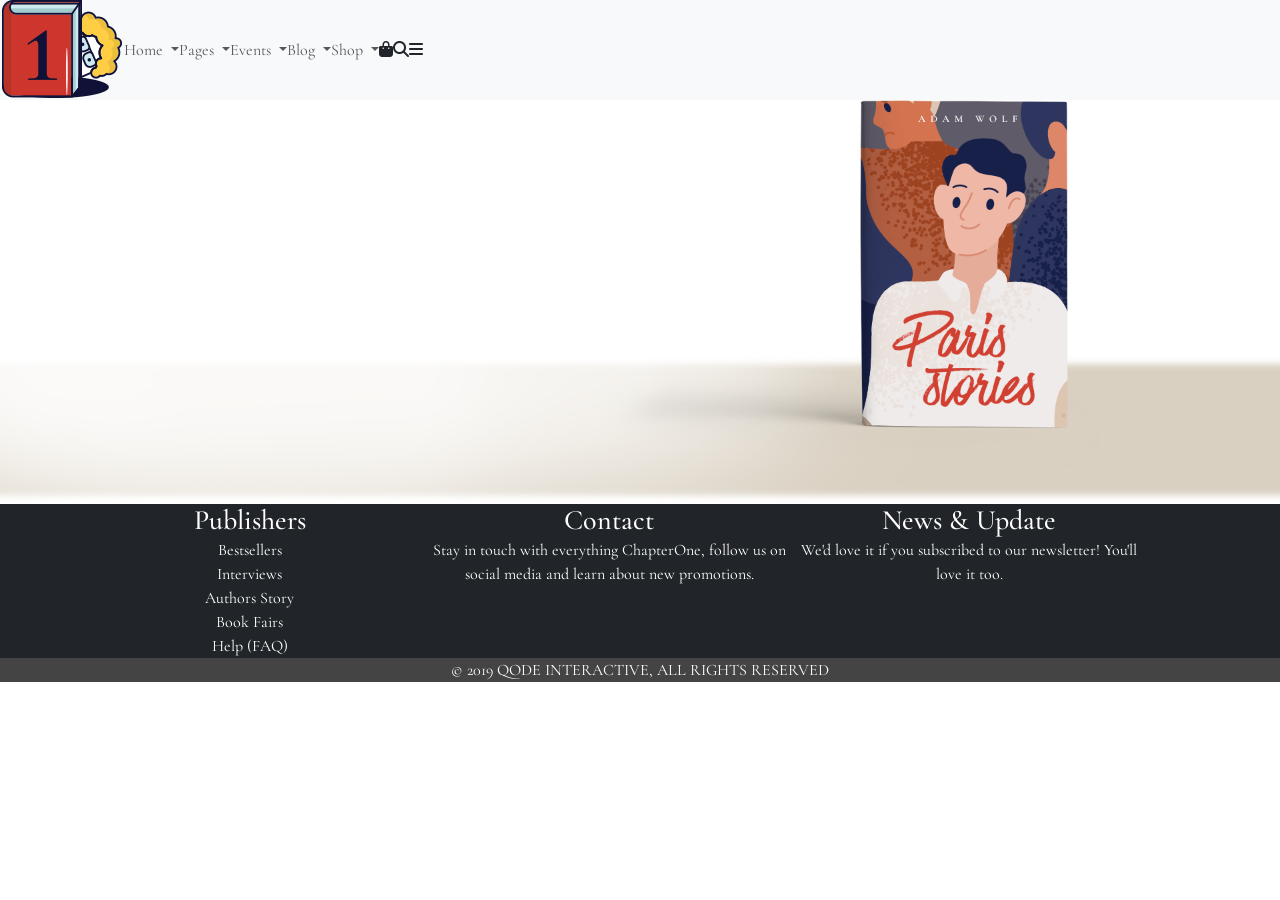
==== index.html @ 0c066d5f "first merge with edit files" ====
<!DOCTYPE html>
<html lang="en">
<head>
    <meta charset="UTF-8">
    <meta http-equiv="X-UA-Compatible" content="IE=edge">
    <meta name="viewport" content="width=device-width, initial-scale=1.0">
    
    <!-- link bootstrap 5 -->
    <link href="https://cdn.jsdelivr.net/npm/bootstrap@5.0.2/dist/css/bootstrap.min.css" rel="stylesheet" integrity="sha384-EVSTQN3/azprG1Anm3QDgpJLIm9Nao0Yz1ztcQTwFspd3yD65VohhpuuCOmLASjC" crossorigin="anonymous">

    <!-- google font links Cormorant Garamond -->
    <link rel="preconnect" href="https://fonts.googleapis.com">
    <link rel="preconnect" href="https://fonts.gstatic.com" crossorigin>
    <link href="https://fonts.googleapis.com/css2?family=Cormorant+Garamond:wght@300;400;500;600;700&display=swap" rel="stylesheet">

    <!-- google font links Josefin Sans -->
    <link rel="preconnect" href="https://fonts.googleapis.com">
    <link rel="preconnect" href="https://fonts.gstatic.com" crossorigin>
    <link href="https://fonts.googleapis.com/css2?family=Josefin+Sans:wght@100;200;300;400;500;600;700&display=swap" rel="stylesheet">


    <!-- custom style for nav-->
    <link rel="stylesheet" href="event/assets/css/style.css">
    <!-- font awesome v6 -->
    <link rel="stylesheet" href="event/assets/css/all.min.css">
    <!-- custom style -->
    <link rel="stylesheet" href="event/assets/css/custom.css">
    <!-- custom style for event dates -->
    <link rel="stylesheet" href="event/assets/css/dates.css">

     <title>Library</title>
</head>
<body>
    <!--Navbar-->

    <nav class="navbar navbar-expand-lg navbar-light bg-light">
        <a class="navbar-brand" href="#"><img src="event/assets/images/logo.png" width="50" alt="">
        </a>
        <button class="navbar-toggler" type="button" data-toggle="collapse" data-target="#navbarNavDropdown" aria-controls="navbarNavDropdown" aria-expanded="false" aria-label="Toggle navigation">
          <span class="navbar-toggler-icon"></span>
        </button>
        <div class="collapse navbar-collapse" id="navbarNavDropdown">
          <ul class="navbar-nav">
  
            <li class="nav-item dropdown">
              <a class="nav-link dropdown-toggle" href="#" id="navbarDropdown" role="button" data-toggle="dropdown" aria-haspopup="true" aria-expanded="false">
                Home
              </a>
              <div class="dropdown-menu" aria-labelledby="navbarDropdown">
                <a class="dropdown-item" href="#">MAIN HOME</a>
                <a class="dropdown-item" href="#">BESTSELLING AUTHOR</a>
             
                <a class="dropdown-item" href="#">GRID HOME</a>
              </div>
            </li>
  
            <li class="nav-item dropdown">
              <a class="nav-link dropdown-toggle" href="#" id="navbarDropdown" role="button" data-toggle="dropdown" aria-haspopup="true" aria-expanded="false">
                Pages
              </a>
              <div class="dropdown-menu" aria-labelledby="navbarDropdown">
                <a class="dropdown-item" href="#">ABOUT ME</a>
                <a class="dropdown-item" href="#">ABOUT US</a>
               
                <a class="dropdown-item" href="#">CONTACT US</a>
              </div>
            </li>
  
            <li class="nav-item dropdown">
              <a class="nav-link dropdown-toggle" href="#" id="navbarDropdown" role="button" data-toggle="dropdown" aria-haspopup="true" aria-expanded="false">
                Events
              </a>
              <div class="dropdown-menu" aria-labelledby="navbarDropdown">
                <a class="dropdown-item" href="event/event.html">EVENT DATES</a>
                <a class="dropdown-item" href="event/eventDate.html">EVENT SINGLE</a>
                
              </div>
            </li>
  
            <li class="nav-item dropdown">
              <a class="nav-link dropdown-toggle" href="#" id="navbarDropdown" role="button" data-toggle="dropdown" aria-haspopup="true" aria-expanded="false">
                Blog
              </a>
              <div class="dropdown-menu" aria-labelledby="navbarDropdown">
                <a class="dropdown-item" href="#">RIGHT SIDEBAR</a>
                <a class="dropdown-item" href="#">LEFT SIDEBAR</a>
            
                <a class="dropdown-item" href="#">NO SIDEBAR</a>
              </div>
            </li>
  
            <li class="nav-item dropdown">
              <a class="nav-link dropdown-toggle" href="#" id="navbarDropdown" role="button" data-toggle="dropdown" aria-haspopup="true" aria-expanded="false">
                Shop
              </a>
              <div class="dropdown-menu" aria-labelledby="navbarDropdown">
                <a class="dropdown-item" href="#">PRODUCT LIST/a>
                <a class="dropdown-item" href="#">PRODUCT SINGLES</a>
                <div class="dropdown-divider"></div>
                <a class="dropdown-item" href="#">LAYOUTS</a>
              </div>
            </li>
  
  
  
          </ul>
            <ul class="ml">
  
              <div class="row">
                <div class="col-sm">
                              
                  <i class="fa-solid fa-bag-shopping"></i>
                </div>
                <div class="col-sm">
                  <i class="fa-solid fa-magnifying-glass"></i>
                </div>
                <div class="col-sm">
                  <i class="fa-solid fa-bars"></i>
                </div>
              </div>
  
              
               
                
              
              
            </ul>
  
            <ul>
  
            </ul>
          
  
  
        </div>
      </nav>
      <!--Header-->

      <header>
        <div id="carouselExampleControls" class="carousel slide" data-ride="carousel">
          <div class="carousel-inner">
            <div class="carousel-item active">
              <img class="d-block w-100" src="event/assets/images/1.png" alt="First slide">
            </div>
            <div class="carousel-item">
              <img class="d-block w-100" src="event/assets/images/2.jpg" alt="Second slide">
            </div>
            <div class="carousel-item">
              <img class="d-block w-100" src="event/assets/images/3.jpg" alt="Third slide">
            </div>
          </div>
          <a class="carousel-control-prev" href="#carouselExampleControls" role="button" data-slide="prev">
            <span class="carousel-control-prev-icon" aria-hidden="true"></span>
            <span class="sr-only">Previous</span>
          </a>
          <a class="carousel-control-next" href="#carouselExampleControls" role="button" data-slide="next">
            <span class="carousel-control-next-icon" aria-hidden="true"></span>
            <span class="sr-only">Next</span>
          </a>
        </div>
      </header>








       <!--Footer-->

    <section id="contact-info" class="bg-dark">
        <div class="container">
            <div class="box">
                <h3>Publishers</h3>
                <p>Bestsellers<p>
                  <p>Interviews</p>
                  <p>Authors Story</p>
                  <p>Book Fairs</p>
                  <p>Help (FAQ)</p>
                 
              </div>
              <div class="box">
                  
                  <h3>Contact</h3>
                  <p>Stay in touch with everything ChapterOne, follow us on social media and learn about new promotions.</p>
    
              </div>
              <div class="box">
                  
                  <h3>News & Update</h3>
                  <p>We'd love it if you subscribed to our newsletter! You'll love it too.</p>
              </div>
        </div>
      </section>
    
      <footer id="main-footer" class="footer">
        <p>© 2019 QODE INTERACTIVE, ALL RIGHTS RESERVED</p>
      </footer>
    
</body>
</html>
---- event/assets/css/style.css ----
footer {
    text-align: center;
    padding: 3px;
    background-color: DarkSalmon;
    color: white;
  }


.ml{
  margin-left: 53rem;
}


.navbar-brand{
  margin-left: 30px;
}


.container {
  margin: auto;
  max-width: 1100px;
  overflow: auto;
  padding: 0 20px;
}

.bg-dark {
  background: #333;
  color: #fff;
}

.box {
  float: left;
  width: 33.3%;
  padding: 50px;
  text-align:center;
}

/* Footer */
.footer {
  text-align: center;
  background: #444;
  color: #fff;
  padding: 20px;
}
---- event/assets/css/custom.css ----
/* general settings */

*{
    font-family: 'Cormorant Garamond', serif;
    margin: 0 !important;
    padding: 0 !important;
}

.container{
    margin: 0 60px !important;
    padding: 0 10px !important;
}


img {
    width: 100%;
}

h6 {
    font-family: 'Josefin Sans', sans-serif;
    font-size: 12px;
    font-weight: 300;
    letter-spacing: 5px;
}

h1 {
    font-size: 45px;
    font-weight: 400;
    letter-spacing: 1px;
}

a {
    text-decoration: none;
}

::selection {
    color: #fff;
    background-color: #d14031;
}

::-moz-selection {
    color: #fff;
    background: #d14031;
  }

/* event landing section */

.event-land h6 {
    text-transform:uppercase;
}

.event-land {
    color: white;
    align-content: center;
    background-image: url(../images/event-title-area-img-1.jpg);
    background-position: center;
    background-position-y: -33px;
    width: 100vw;
    height: 50vh;
}

.event-land h1, .event-land h6 {
    text-align: center;
}

/* evet date section */

.event {
    margin: 95px 0 35px !important;
    padding-bottom: 30px !important;
    border-bottom: 1px #dedede solid;
}

.container .event div h2 {
    font-size: 35px;
    font-weight: 500;
    line-height: 57px;    
}
.container .event div {
    justify-content: space-between;
    text-align: center;
    margin-left: auto;
    line-height: 30px;
}

.container .event div h3{
    font-size: 25px;
    font-weight: 500;
}

.container .event .col-2 span{
    font-family: 'Josefin Sans', sans-serif;
    display: block;
    font-size: 12px;
    letter-spacing: 3px;
    border: 1px solid #000;
    width: 85%;
    height: 50px;
    line-height: 50px;
    margin-left: auto !important;
}

.container .event div p{
    font-size: 12px;
    letter-spacing: 3.5px;
    color: #999;
    font-family: 'Josefin Sans', sans-serif;
    font-weight: 300;
}

/* disapeard div for ancor in bottom button */
.disapear {
    display: none;
}

/* event explain section */
.container .explain .books-photo, .container .explain .map {
    padding: 5px !important;
}
.container .explain .ex-text {
    font-size: 22px;
    color: #555;
    line-height: 28px;
    font-weight: 300;
}

.container .explain .event-details {
    margin: 60px 0 25px !important;
}

.container .explain .details-table {
    padding: 25px 0 !important;
    border-top: 1px solid #dedede;
    border-bottom: 1px solid #dedede;
}

.container .explain .details-table .detail-item {
    margin: 10px 0 !important;
}

.details-table .detail-item .title {
    font-size: 21px;
    display: inline-block;
    margin-right: 30px !important;
}

.details-table .detail-item .item-content {
    font-family: 'Josefin Sans', sans-serif;
    font-size: 12px;
    letter-spacing: .35em;
    font-weight: 400;
    color: #999;
    text-transform: uppercase;
    text-decoration: none;
}
.container .explain .details-table .detail-item .hoverd {
    transition: 0.3 color;
}

.container .explain .more {
    justify-content: space-between !important;
    margin-top: 10px !important;
    padding: 20px 0 !important;
    border-bottom: 1px solid #dedede;
}

.container .explain .more .social {
    justify-content: center !important;
    text-align: center;
}

.container .explain .more .social .col-1 a {
    color: #000;
    transition: 0.2s color;
}

.container .explain .more .social .col-1 a:hover {
    color: #d14031;
}

.container .explain .more .next, .container .explain .more .previous {
    font-family: 'Josefin Sans', sans-serif;
    color: #999;
    font-size: 15px;
}

.container .explain .more .next {
    text-align: right;
    transition: 0.3s color;
}


.container .explain .more .next:hover, .container .explain .more .previous:hover,
.container .explain .details-table .detail-item .hoverd:hover{
    color: #d14031;
}

.container .explain .btn-row {
    margin: 40px 0 150px !important;
}

.container .explain .btn-row .ancor {
    font-family: 'Josefin Sans', sans-serif;
    font-size: 12px;
    max-width: 180px;
    letter-spacing: 3px;
    color: #000;
    border: 1px solid #000;
    padding: 15px 10px !important;
    text-align: center;
    transition: 0.2s background-color, 0.2s color;
}

.container .explain .btn-row .ancor:hover {
    background-color: #000;
    color: white;
}
---- event/assets/css/dates.css ----
/* general */

.myContainer {
    margin: auto 20% !important;
}

/* heading start */

.container .heading {
    margin: 120px auto 50px !important;
}
.container .heading h6, .container .heading h2, .container .heading p {
    text-align: center;
    margin: auto !important;
}

.container .heading h6 {
    color: #999;
    font-size: 14px;
    text-transform: uppercase;
    margin: 10px auto 5px !important;
}

.container .heading h2 {
    font-size: 45px;
    margin: 5px auto 10px !important;
}

.container .heading p{
    width: 50%;
    font-size: 22px;
    color: #999;
    font-weight: 300;
    margin-bottom: 40px;
}
/* heading end */


/* tickets start */

.myContainer .tichets {
    padding: 25px 0 20px !important;
    border-bottom: 1px solid #dedede;
}

.myContainer .tichets .col-4 p {
    margin: 18px auto !important;
    line-height: 23px;
    font-family: 'Josefin Sans', sans-serif;
    font-size: 12px;
    color: #999;
    font-weight: 300;
    letter-spacing: 4px;
    padding-right: 20px !important;
    border-right: 1px solid #dedede;
    height: 18px;
}

.myContainer .tichets .col-4 #padd {
    padding-right: 0 !important;
}

.myContainer .tichets .col-4 a {
    color: #000;
    font-size: 25px;
    line-height: 48px;
    font-weight: 300;
    margin-left: 40px !important;
}

.myContainer .tichets .col-3 {
    margin-left: auto !important;
}

.myContainer .tichets .col-3 .btn-row #disable {
    font-family: 'Josefin Sans', sans-serif;
    font-size: 12px;
    letter-spacing: 2px;
    color: #fff;
    background-color: #dedede;
    border: 1px solid #dedede;
    padding: 15px 5px !important;
    max-width: 200px;
    text-align: center;
    transition: 0.2s background-color, 0.2s color;
    pointer-events: none;
}

.myContainer .tichets .col-3 .btn-row #disable:hover {
    background-color: #dedede;
    color: #fff;
}

.myContainer .tichets .col-3 .btn-row .ancor {
    font-family: 'Josefin Sans', sans-serif;
    font-size: 12px;
    max-width: 200px;
    letter-spacing: 2px;
    color: #000;
    border: 1px solid #000;
    padding: 15px 10px !important;
    text-align: center;
    transition: 0.2s background-color, 0.2s color;
}

.myContainer .tichets .col-3 .btn-row .ancor:hover {
    background-color: #000;
    color: white;
}
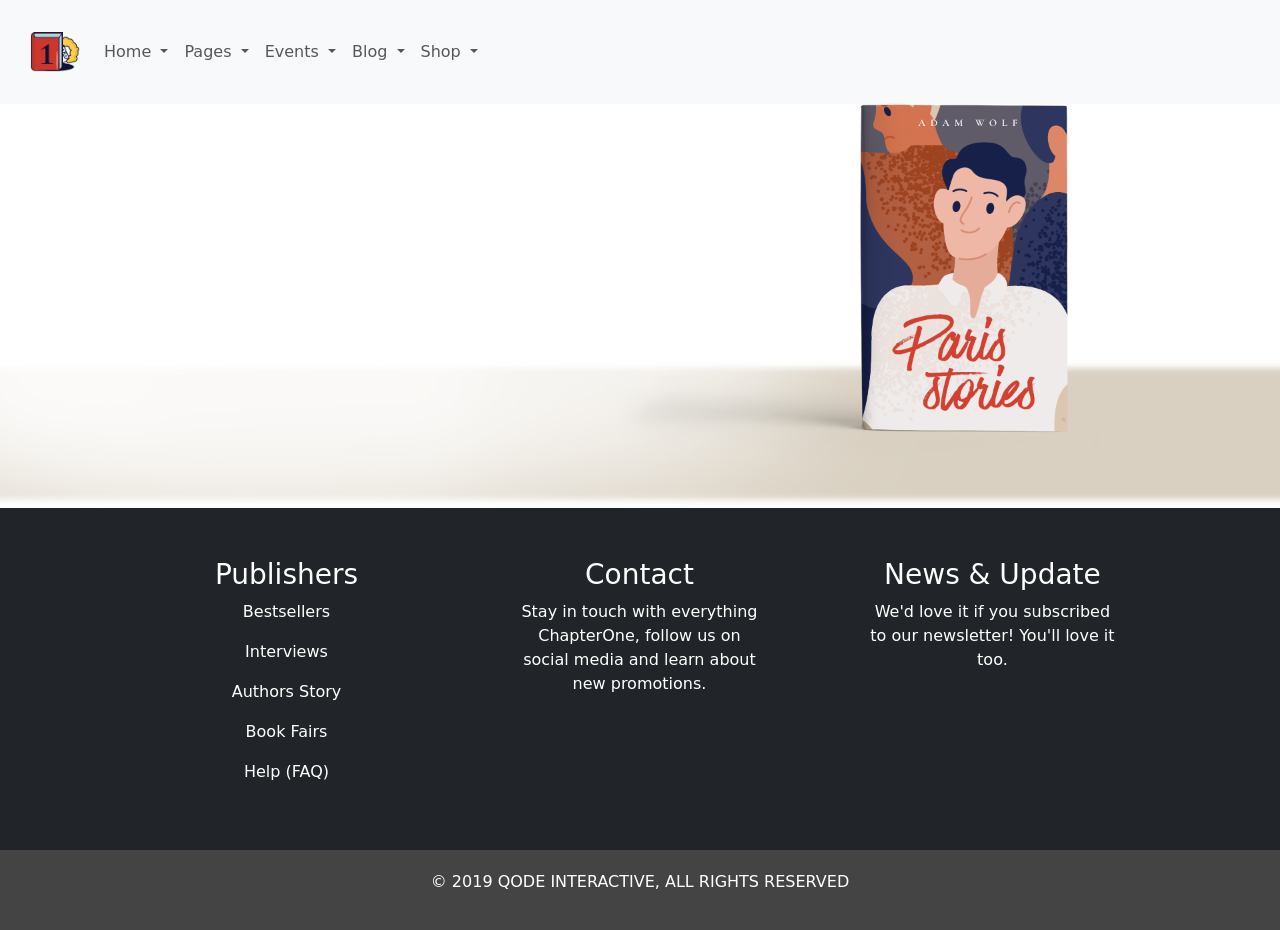
==== commit d831d9ea: "remove not necessary" ====
--- a/index.html
+++ b/index.html
@@ -23,10 +23,6 @@
     <link rel="stylesheet" href="event/assets/css/style.css">
     <!-- font awesome v6 -->
     <link rel="stylesheet" href="event/assets/css/all.min.css">
-    <!-- custom style -->
-    <link rel="stylesheet" href="event/assets/css/custom.css">
-    <!-- custom style for event dates -->
-    <link rel="stylesheet" href="event/assets/css/dates.css">
 
      <title>Library</title>
 </head>
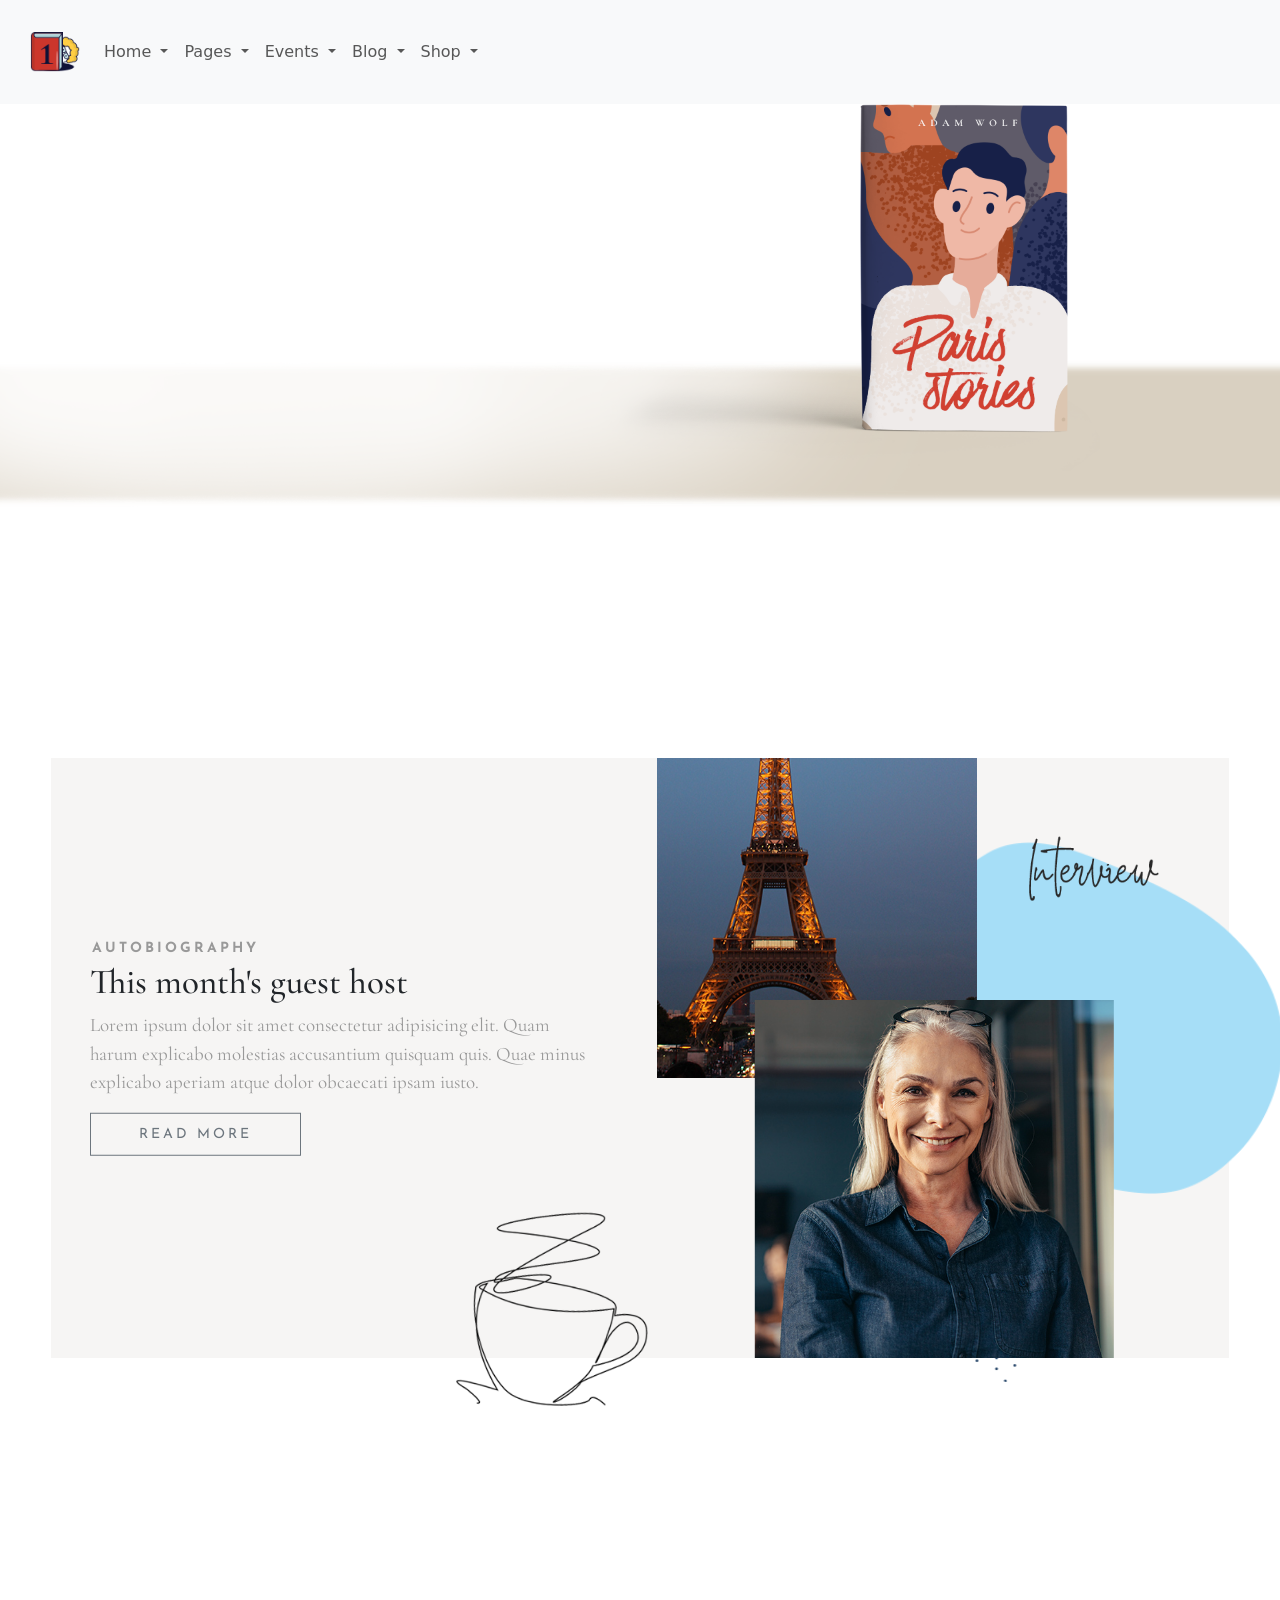
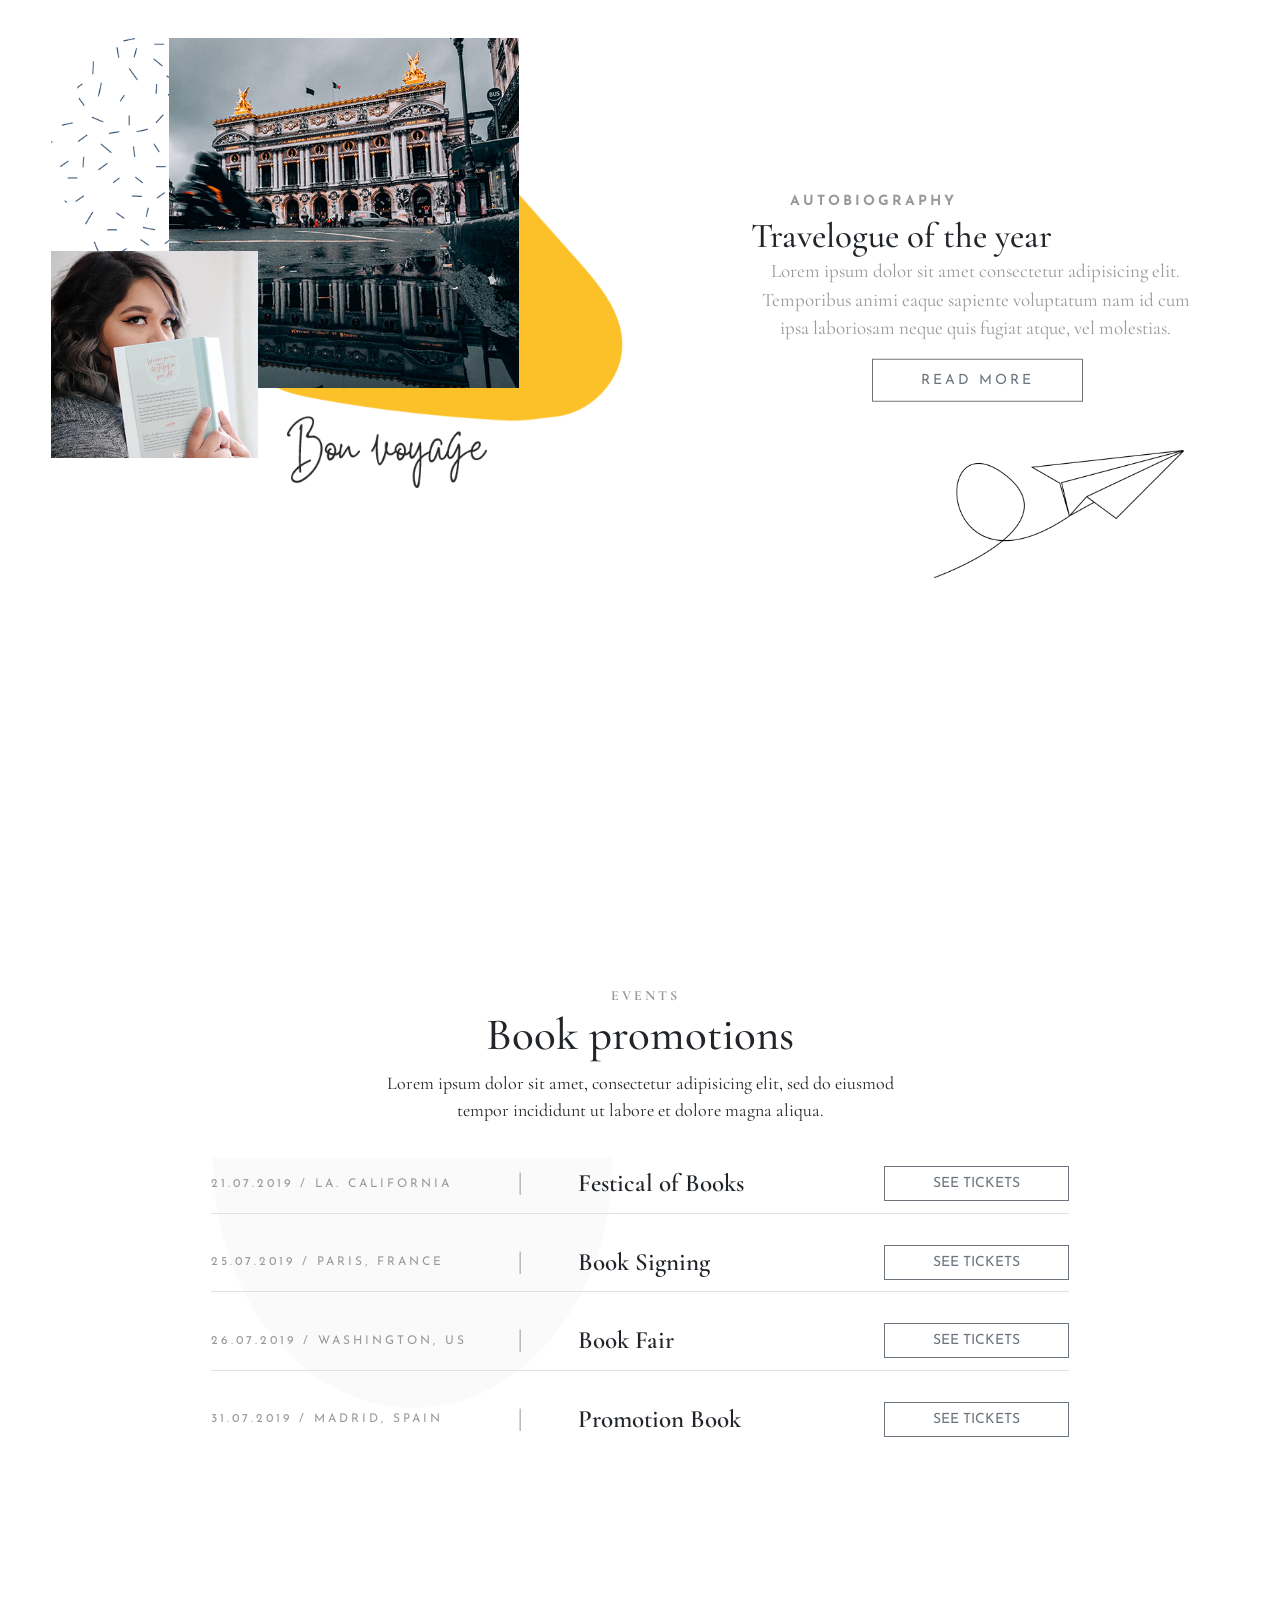
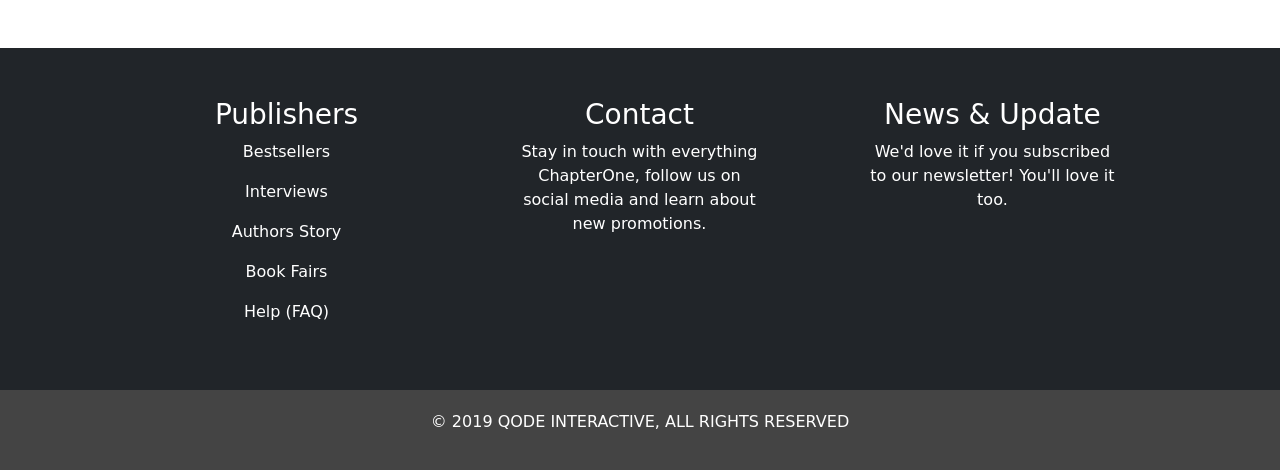
==== commit 05ad2b9e: "save1" ====
--- a/index.html
+++ b/index.html
@@ -24,11 +24,13 @@
     <!-- font awesome v6 -->
     <link rel="stylesheet" href="event/assets/css/all.min.css">
 
+    <!-- link style sheets -->
+        <link rel="stylesheet" href="style.css">
+
      <title>Library</title>
 </head>
 <body>
     <!--Navbar-->
-
     <nav class="navbar navbar-expand-lg navbar-light bg-light">
         <a class="navbar-brand" href="#"><img src="event/assets/images/logo.png" width="50" alt="">
         </a>
@@ -129,9 +131,10 @@
   
   
         </div>
-      </nav>
+    </nav>
+
+
       <!--Header-->
-
       <header>
         <div id="carouselExampleControls" class="carousel slide" data-ride="carousel">
           <div class="carousel-inner">
@@ -157,14 +160,73 @@
       </header>
 
 
-
-
-
-
+  <!-- AUTOBIOGRAGHY -->
+      <section class="autobiography">
+          <div class="first">
+              <div class="left">
+                  <h2>This month's guest host</h2>
+                  <p class="bio">Lorem ipsum dolor sit amet consectetur adipisicing elit. Quam harum explicabo molestias accusantium quisquam quis. Quae minus explicabo aperiam atque dolor obcaecati ipsam iusto.</p>
+                  <button type="button" class="btn btn-outline-secondary px-5">READ MORE</button>
+              </div>
+              <img class="paris" src="imgs/Paris.jpg" alt="">
+              <img class="woman" src="imgs/woman1.jpg" alt="">
+              <img class="blue" src="imgs/Blue.png" alt="">
+              <img class="dots" src="imgs/dots.png" alt="">
+              <img class="coffee" src="imgs/coffee.png" alt="">
+              <img class="text1" src="imgs/text1.png" alt="">
+          </div>
+
+          <div class="seconed">
+              <div class="right">
+                  <h2>Travelogue of the year</h2>
+                  <p class="bio">Lorem ipsum dolor sit amet consectetur adipisicing elit. Temporibus animi eaque sapiente voluptatum nam id cum ipsa laboriosam neque quis fugiat atque, vel molestias.</p>
+                  <button type="button" class="btn btn-outline-secondary px-5">READ MORE</button>
+              </div>
+              <img class="building" src="imgs/building.jpg" alt="">
+              <img class="woman2" src="imgs/woman2.jpg" alt="">
+              <img class="yellow" src="imgs/Yellow.png" alt="">
+              <img class="dashes" src="imgs/dashes.png" alt="">
+              <img class="kite" src="imgs/kite.png" alt="">
+              <img class="text2" src="imgs/text2.png" alt="">
+          </div>
+      </section>
+
+
+  <!-- Book Promotions -->
+    <section class="promotions">
+        <div class="circle"></div>
+        <h2>Book promotions</h2>
+        <p class="pro-bio px-1">Lorem ipsum dolor sit amet, consectetur adipisicing elit, sed do eiusmod tempor incididunt ut labore et dolore magna aliqua.</p>
+        <div class="pro-table">
+            <div class="pro-row">
+                <p class="date-place p-0 m-0">21.07.2019 / LA. CALIFORNIA</p>
+                <p class="name p-0 m-0"><a href="#">Festical of Books</a></p>
+                <button type="button" class="btn btn-outline-secondary px-5">SEE TICKETS</button>
+            </div>
+
+            <div class="pro-row">
+                <p class="date-place p-0 m-0">25.07.2019 / PARIS, FRANCE</p>
+                <p class="name p-0 m-0"><a href="#">Book Signing</a></p>
+                <button type="button" class="btn btn-outline-secondary px-5">SEE TICKETS</button>
+            </div>
+
+            <div class="pro-row">
+                <p class="date-place p-0 m-0">26.07.2019 / WASHINGTON, US</p>
+                <p class="name p-0 m-0"><a href="#">Book Fair</a></p>
+                <button type="button" class="btn btn-outline-secondary px-5">SEE TICKETS</button>
+            </div>
+
+            <div class="pro-row">
+                <p class="date-place p-0 m-0">31.07.2019 / MADRID, SPAIN</p>
+                <p class="name p-0 m-0"><a href="#">Promotion Book</a></p>
+                <button type="button" class="btn btn-outline-secondary px-5">SEE TICKETS</button>
+            </div>
+        </div>
+
+    </section>
 
 
        <!--Footer-->
-
     <section id="contact-info" class="bg-dark">
         <div class="container">
             <div class="box">
@@ -189,10 +251,13 @@
               </div>
         </div>
       </section>
-    
       <footer id="main-footer" class="footer">
         <p>© 2019 QODE INTERACTIVE, ALL RIGHTS RESERVED</p>
       </footer>
+
+
+
+    <script src="https://cdn.jsdelivr.net/npm/bootstrap@5.2.3/dist/js/bootstrap.bundle.min.js" integrity="sha384-kenU1KFdBIe4zVF0s0G1M5b4hcpxyD9F7jL+jjXkk+Q2h455rYXK/7HAuoJl+0I4" crossorigin="anonymous"></script>
     
 </body>
 </html>
--- a/style.css
+++ b/style.css
@@ -0,0 +1,669 @@
+@import url('https://fonts.googleapis.com/css2?family=Josefin+Sans:wght@200;300;400;500;600;700&display=swap');
+@import url('https://fonts.googleapis.com/css2?family=Cormorant+Garamond:wght@300;400;500;600;700&family=Poppins:wght@100;200;300;400;500;600;700;800;900&family=Roboto:wght@100;300;400;500;700;900&display=swap');
+*{
+    box-sizing: border-box;
+    padding: 0;
+    margin: 0;
+}
+
+/************** Book Promotions ********************************************************************************************/
+
+.promotions{
+    max-width: 950px;
+    display: flex;
+    flex-direction: column;
+    align-items: center;
+    justify-content: center;
+    font-family: 'Cormorant Garamond', serif;
+    margin: auto;
+    position: relative;
+    margin-top: 400px ;    /* the margin */
+    margin-bottom: 200px;
+}
+.promotions a{
+    text-decoration: none;
+    color: inherit;
+    transition: color 0.3s;
+}
+.promotions a:hover{
+    color: #d14031;
+}
+.promotions h2{
+
+    font-size: 45px;
+    font-weight: 500;
+    position: relative;
+}
+
+.promotions h2::before{
+    content: "EVENTS";
+    position: absolute;
+    top: -20px;
+    left: 125px;
+    font-size: 14px;
+    font-weight: 700;
+    letter-spacing: 3px;
+    color: #999;
+
+}
+
+.promotions .pro-bio{
+    max-width: 550px;
+    text-align: center;
+    font-size: 18px;
+}
+.promotions .pro-table{
+    display: flex;
+    flex-direction: column;
+    margin-top: 25px;
+    width: 858px;
+    gap: 30px;
+}
+.promotions .pro-table .pro-row{
+    display: flex;
+    flex-direction: row;
+    justify-content: space-between;
+    align-items: center;
+    border-bottom: 1px solid #e1e1e1;
+    padding-bottom: 10px;
+    width: 100%;
+}
+.promotions .pro-table .pro-row:nth-child(4){
+    border: 0;
+}
+.promotions .pro-table .pro-row .date-place{
+    font-size: 12px;
+    font-weight: 400;
+    letter-spacing: 3px;
+    flex: 1.2;
+    color: #999;
+    font-family: 'Josefin Sans', sans-serif;
+
+
+}
+
+.promotions .pro-table .pro-row .name{
+    font-size: 25px;
+    font-weight: 600;
+    position: relative;
+    text-align: left;
+    flex: 1;
+}
+
+.promotions .pro-table .pro-row .name::before{
+    content: "|";
+    position: absolute;
+    left: -60px;
+    font-weight: 500;
+    color: #999;
+}
+
+.promotions .pro-table .pro-row .btn{
+    font-family: 'Josefin Sans', sans-serif;
+    font-size: 14px;
+    border-radius: 0;
+}
+
+.circle{
+    background-color: rgba(239, 239, 241, 0.308);
+    width: 400px;
+    height: 500px;
+    border-radius: 50%;
+    position: absolute;
+    top: -100px;
+    left: 5%;
+    z-index: -999;
+    clip-path: inset(250px 0 0px 0);
+}
+
+@media screen and (max-width:991px){
+    .promotions .pro-table{
+        width: 80vw;
+    }
+    .promotions .pro-table .pro-row .name::before{
+        display: none;
+    }
+}
+@media screen and (max-width:576px){
+    .promotions .pro-table .pro-row .name::before{
+        display: none;
+    }
+
+    .promotions .pro-table .pro-row{
+        flex-direction: column;
+        padding-bottom: 25px;
+    }
+
+
+    .promotions .pro-table .pro-row .name{
+        margin-bottom: 20px !important;
+    }
+    .circle{
+    background-color: rgba(239, 239, 241, 0.308);
+    width: 400px;
+    height: 400px;
+    border-radius: 50%;
+    position: absolute;
+    top: -75px;
+    left: 5%;
+    z-index: -999;
+    clip-path: inset(200px 0 0px 0);
+}
+}
+
+
+/*********************** autobiograghy *********************************************************************************************/
+/* first autobiography */
+
+.autobiography{
+    width: 92vw;
+    margin: auto;
+    font-family: 'Cormorant Garamond', serif;
+    margin-top: 250px;  /* margin here */
+}
+
+.autobiography .first{
+    background-color: #e2e1db52;
+    width: 100%;
+    height: 600px;
+    position: relative;
+}
+
+.autobiography .left{
+    position: absolute;
+    margin: 300px 0px 0px 10vw;
+    transform: translateY(-50%);
+}
+.autobiography h2{
+    font-size: 35px;
+    font-weight: 500;
+    position: relative;
+}
+
+
+.autobiography h2::before{
+    content: "AUTOBIOGRAPHY";
+    position: absolute;
+    top: -20px;
+    left: 2px;
+    font-size: 14px;
+    font-weight: 700;
+    letter-spacing: 3px;
+    color: #999;
+    font-family: 'Josefin Sans', sans-serif;
+}
+
+.autobiography .bio{
+    max-width: 500px;
+    color: #999;
+    font-size: 19px;
+}
+
+.autobiography .btn{
+    padding: 10px 0;
+    font-size: 14px;
+    border-radius: 0;
+    letter-spacing: 3px;
+    font-family: 'Josefin Sans', sans-serif;
+}
+
+.autobiography .paris{
+    position: absolute;
+    width: 416px;
+    z-index: 4;
+    top: -9%;
+    left: 65%;
+    transform: translate(-50%, 0);
+
+}
+
+.autobiography .woman{
+    position: absolute;
+    width: 523px;
+    z-index: 5;
+    bottom: -20%;
+    left: 75%;
+    transform: translate(-50%, 0);
+}
+
+.autobiography .blue{
+    position: absolute;
+    width: 364px;
+    z-index: 0;
+    top: 14%;
+    left: 72%;
+    transform: translate(-50%, 0);
+    transform: rotateZ(0deg);
+}
+
+.autobiography .text1{
+    position: absolute;
+    width: 182px;
+    z-index: 0;
+    top: 13%;
+    left: 83%;
+    transform: translate(-50%, 0);
+    transform: rotateZ(0deg);
+}
+
+.autobiography .dots{
+    position: absolute;
+    width: 337px;
+    z-index: -1;
+    top: -9%;
+    left: 52.5%;
+    transform: translate(-50%, 0);
+}
+
+.autobiography .coffee{
+    position: absolute;
+    width: 243px;
+    bottom: 0;
+    left: 42.5%;
+    transform: translate(-50%, 25%);
+}
+
+@media screen and (max-width:1500px) and (min-width:992px){
+    .autobiography .left{
+        margin: 300px 0px 0px 3vw;
+    }
+
+    .autobiography .paris{
+        width: 25vw;
+        top: 0;
+    }
+    .autobiography .woman{
+        width: 28vw;
+        bottom: 0;
+    }
+    .autobiography .blue{
+        width: 30vw;
+    }
+    .autobiography .text1{
+        width: 130px;
+    }
+    
+    .autobiography .dots{
+        width: 337px;
+        left: 70%;
+        top: 20%;
+    }
+
+    .autobiography .coffee{
+        width: 15vw;
+    }
+}
+@media screen and (max-width:991px){
+    .autobiography .paris{
+        max-width: 250px;
+        top: 31%;
+        left: 85%;
+    }
+    .autobiography .woman{
+        max-width: 250px;
+        bottom: 0;
+    }
+    .autobiography .blue{
+        width: 30vw;
+    }
+    .autobiography .text1{
+        width: 130px;
+    }
+
+    .autobiography .dots{
+        width: 250px;
+        left: 65%;
+        top: 50%;
+    }
+
+    .autobiography .coffee{
+        width: 15vw;
+    }
+
+}
+
+
+@media screen and (max-width:870px){
+    .autobiography .paris{
+        max-width: 200px;
+        top: -10%;
+        left: 40%;
+    }
+    .autobiography .woman{
+        max-width: 200px;
+        bottom: -10%;
+    }
+    .autobiography .blue{
+        width: 200px;
+        top: -10%;
+        left: 35%;
+    }
+    .autobiography .text1{
+        width: 80px;
+        top: 0;
+        left: 65%;
+    }
+
+    .autobiography .dots{
+        width: 200px;
+        left: 50%;
+        top: 70%;
+        transform: rotate(-90deg);
+    }
+
+    .autobiography .coffee{
+        width: 15vw;
+        left: 20%;
+    }
+
+}
+
+@media screen and (max-width:576px){
+    .autobiography .paris{
+        max-width: 150px;
+        top: -10%;
+        left: 40%;
+    }
+    .autobiography .woman{
+        max-width: 150px;
+        bottom: -10%;
+    }
+    .autobiography .blue{
+        width: 150px;
+        top: -10%;
+        left: 35%;
+    }
+    .autobiography .text1{
+        width: 80px;
+        top: 0;
+        left: 65%;
+    }
+
+    .autobiography .dots{
+        width: 200px;
+        left: 50%;
+        top: 70%;
+        transform: rotate(-90deg);
+    }
+
+    .autobiography .coffee{
+        width: 15vw;
+        left: 20%;
+    }
+
+
+}
+
+
+
+
+/* second autobiography */
+.autobiography .seconed{
+    width: 100%;
+    height: 600px;
+    position: relative;
+    margin-top: 250px;
+}
+
+.autobiography .seconed .right{
+    position: absolute;
+    top: 50%;
+    right: 2%;
+    transform: translateY(-50%);
+    text-align: center;
+}
+.autobiography .seconed h2{
+    position: relative;
+    max-width: 400px;
+    margin: 0 12vw 0 0;
+}
+.autobiography .seconed h2::before{
+    position: absolute;
+    top: -50%;
+    left: 13%;
+}
+.autobiography .seconed .right .bio{
+    max-width: 450px;
+}
+
+.autobiography .seconed .building{
+    position: absolute;
+    max-width: 523px;
+    top: 0;
+    left: 25%;
+    z-index: 3;
+}
+.autobiography .seconed .woman2{
+    position: absolute;
+    max-width: 307px;
+    bottom: -3%;
+    left: 14%;
+    z-index: 5;
+}
+.autobiography .seconed .yellow{
+    position: absolute;
+    max-width: 470px;
+    top: 36%;
+    left: 37%;
+    z-index: -1;
+}
+.autobiography .seconed .dashes{
+    position: absolute;
+    max-width: 348px;
+    top: 5%;
+    left: 13%;
+}
+.autobiography .seconed .kite{
+    position: absolute;
+    max-width: 364px;
+    bottom: 0;
+    left: 75%;
+}
+.autobiography .seconed .text2{
+    position: absolute;
+    max-width: 258px;
+    bottom: -5%;
+    left: 35%;
+}
+
+@media screen and (max-width: 1550px){
+    .autobiography .seconed .building{
+        max-width: 523px;
+        top: 0;
+        left: 13%;
+    }
+    .autobiography .seconed .woman2{
+        max-width: 307px;
+        bottom: -3%;
+        left: 0%;
+    }
+    .autobiography .seconed .yellow{
+        max-width: 470px;
+        top: 36%;
+        left: 25%;
+    }
+    .autobiography .seconed .dashes{
+        max-width: 348px;
+        top: 5%;
+        left: 0%;
+    }
+    .autobiography .seconed .kite{
+        max-width: 300px;
+        bottom: 0;
+        left: 75%;
+    }
+    .autobiography .seconed .text2{
+        max-width: 258px;
+        bottom: -5%;
+        left: 28%;
+    }
+
+}
+
+@media screen and (max-width: 1315px){
+    .autobiography .seconed .building{
+        max-width: 350px;
+        top: 5%;
+        left: 10%;
+    }
+    .autobiography .seconed .woman2{
+        max-width: 207px;
+        bottom: 25%;
+        left: 0%;
+    }
+    .autobiography .seconed .yellow{
+        max-width: 360px;
+        top: 24%;
+        left: 18%;
+    }
+    .autobiography .seconed .dashes{
+        max-width: 250px;
+        top: 5%;
+        left: 0%;
+    }
+    .autobiography .seconed .kite{
+        max-width: 250px;
+        bottom: 5%;
+        left: 75%;
+    }
+    .autobiography .seconed .text2{
+        max-width: 200px;
+        bottom: 20%;
+        left: 20%;
+    }
+
+}
+
+@media screen and (max-width: 1050px){
+    .autobiography .seconed .right{
+        position: absolute;
+        top: 50%;
+        right: 20%;
+        transform: translate(50%,-50%);
+    }
+    .autobiography .seconed .right .bio{
+       max-width: 400px;
+    }
+    .autobiography .seconed .building{
+        max-width: 350px;
+        top: 5%;
+        left: 10%;
+    }
+    .autobiography .seconed .woman2{
+        max-width: 207px;
+        bottom: 25%;
+        left: 0%;
+    }
+    .autobiography .seconed .yellow{
+        max-width: 360px;
+        top: 24%;
+        left: 16%;
+    }
+    .autobiography .seconed .dashes{
+        max-width: 250px;
+        top: 5%;
+        left: 0%;
+    }
+    .autobiography .seconed .kite{
+        max-width: 200px;
+        bottom: 10%;
+        left: 70%;
+    }
+    .autobiography .seconed .text2{
+        max-width: 200px;
+        bottom: 10%;
+        left: 20%;
+    }
+
+}
+
+@media screen and (max-width: 870px) and (min-width:680px){
+    .autobiography .seconed .right{
+        position: absolute;
+        top: 50%;
+        right: 25%;
+        transform: translate(50%,-50%);
+    }
+    .autobiography .seconed .right .bio{
+       max-width: 400px;
+    }
+    .autobiography .seconed .building{
+        display: none;
+    }
+    .autobiography .seconed .woman2{
+        max-width: 250px;
+        bottom: 25%;
+        left: 0%;
+    }
+    .autobiography .seconed .yellow{
+        max-width: 300px;
+        top: 30%;
+        left: 5%;
+    }
+    .autobiography .seconed .dashes{
+        max-width: 250px;
+        top: 5%;
+        left: 0%;
+    }
+    .autobiography .seconed .kite{
+        max-width: 150px;
+        bottom: 10%;
+        left: 70%;
+    }
+    .autobiography .seconed .text2{
+        max-width: 150px;
+        bottom: 14%;
+        left: 25%;
+    }
+}
+
+@media screen and (max-width: 680px){
+    .autobiography .seconed .right{
+        position: absolute;
+        top: 25%;
+        right: 50%;
+        transform: translate(50%,-50%);
+    }
+    .autobiography .seconed .right .bio{
+       max-width: 300px;
+    }
+    .autobiography .seconed .building{
+        display: none;
+    }
+    .autobiography .seconed .woman2{
+        max-width: 200px;
+        bottom: 5%;
+        left: 45%;
+    }
+    .autobiography .seconed .yellow{
+        max-width: 200px;
+        top: 70%;
+        left: 60%;
+        z-index: 1;
+    }
+    .autobiography .seconed .dashes{
+        max-width: 200px;
+        top: 55%;
+        left: 20%;
+    }
+    .autobiography .seconed .kite{
+        max-width: 80px;
+        bottom: 50%;
+        left: 80%;
+    }
+    .autobiography .seconed .text2{
+        max-width: 120px;
+        bottom: 10%;
+        left: 5%;
+        z-index: 2;
+    }
+}
+
+
+/* ************gallery (under development) **********************************************************************************************/
+.gallery{
+    background-color: #69251d;
+    width: 95vw;
+    height: 500px;
+    margin: 150px auto 0 auto;
+}
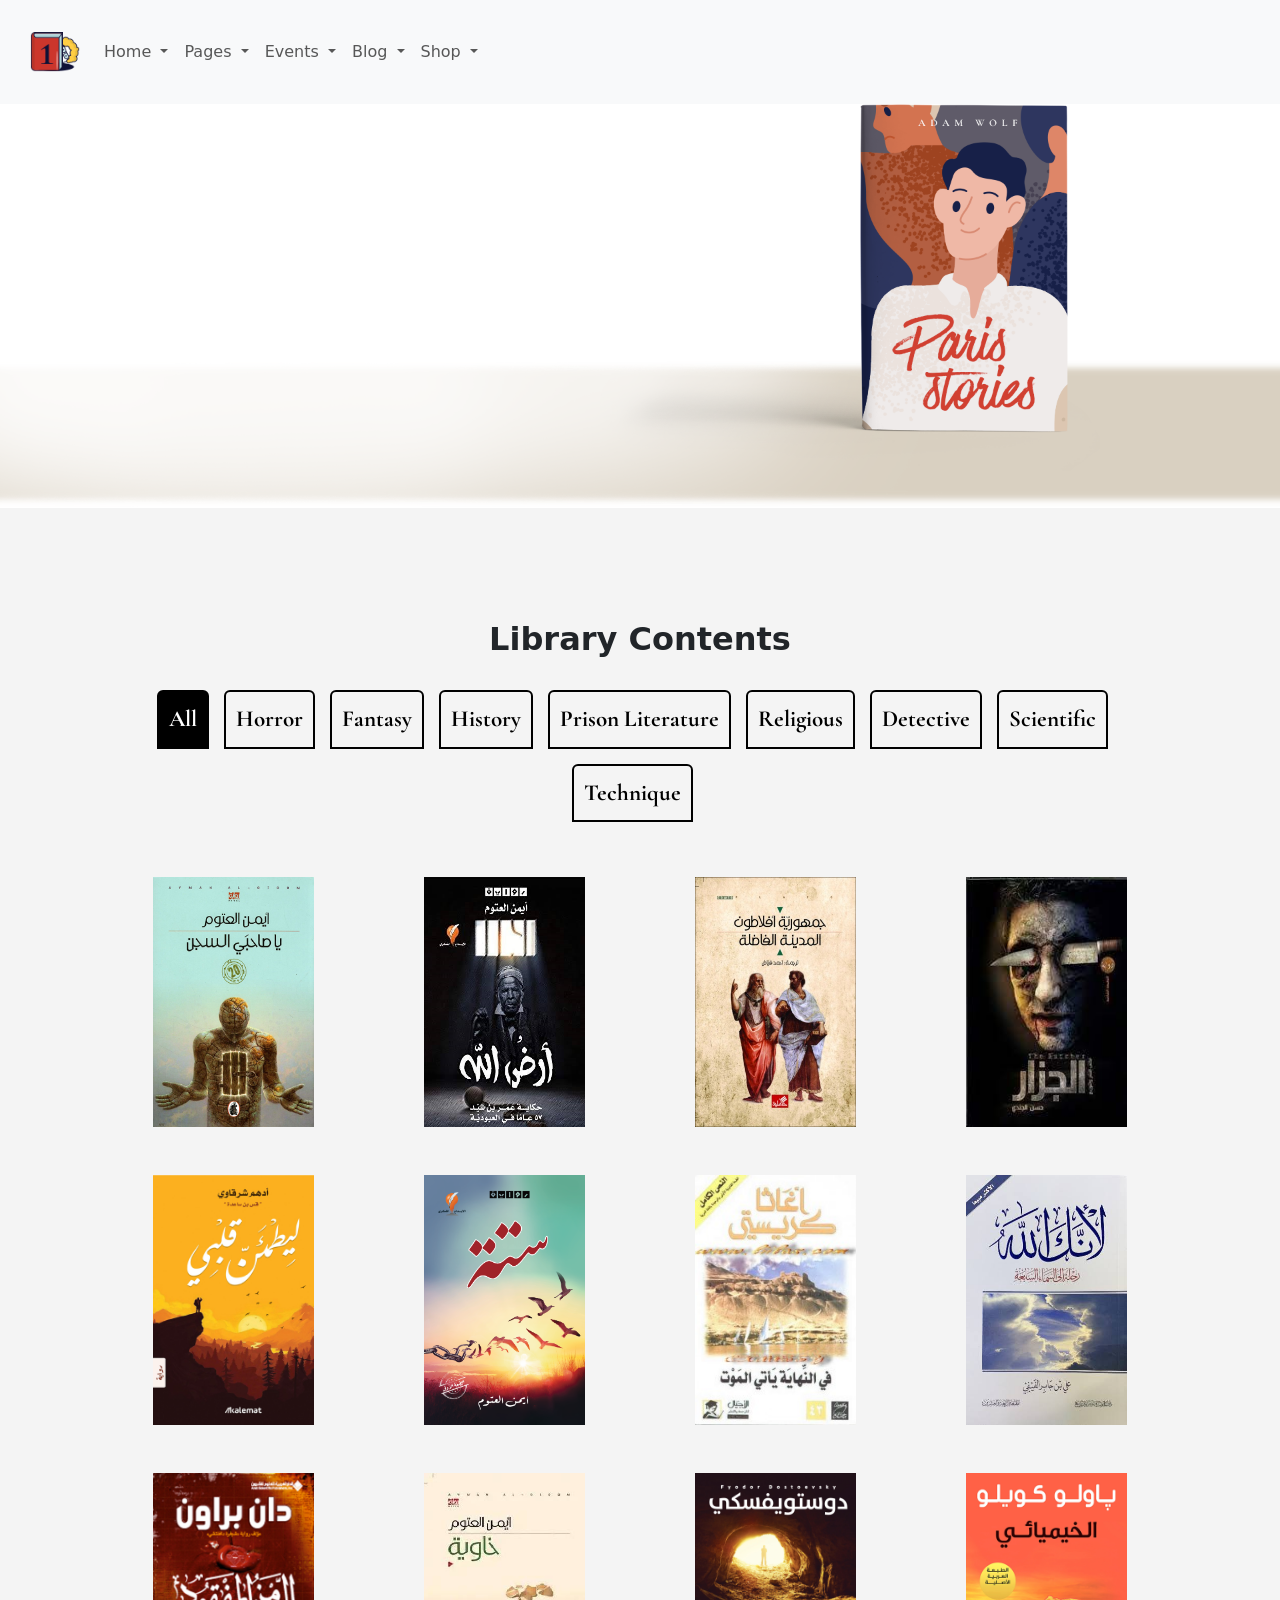
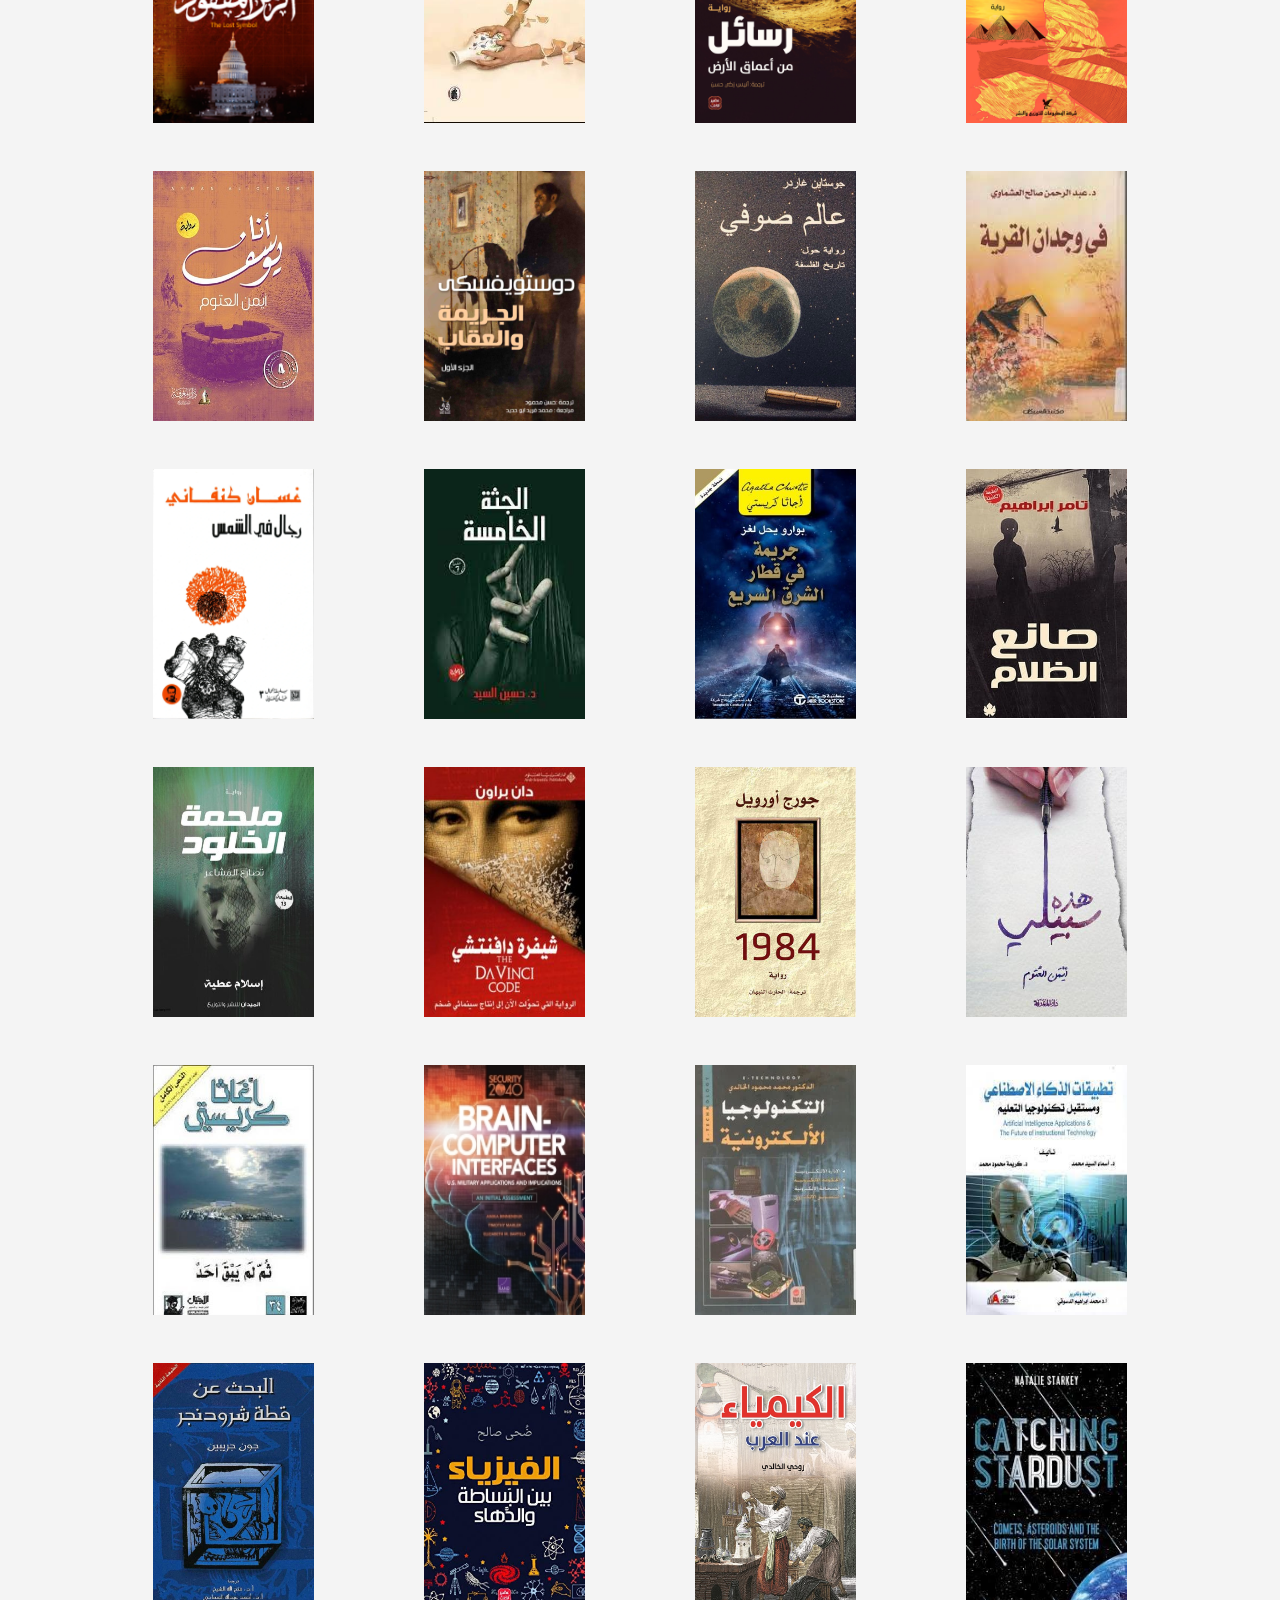
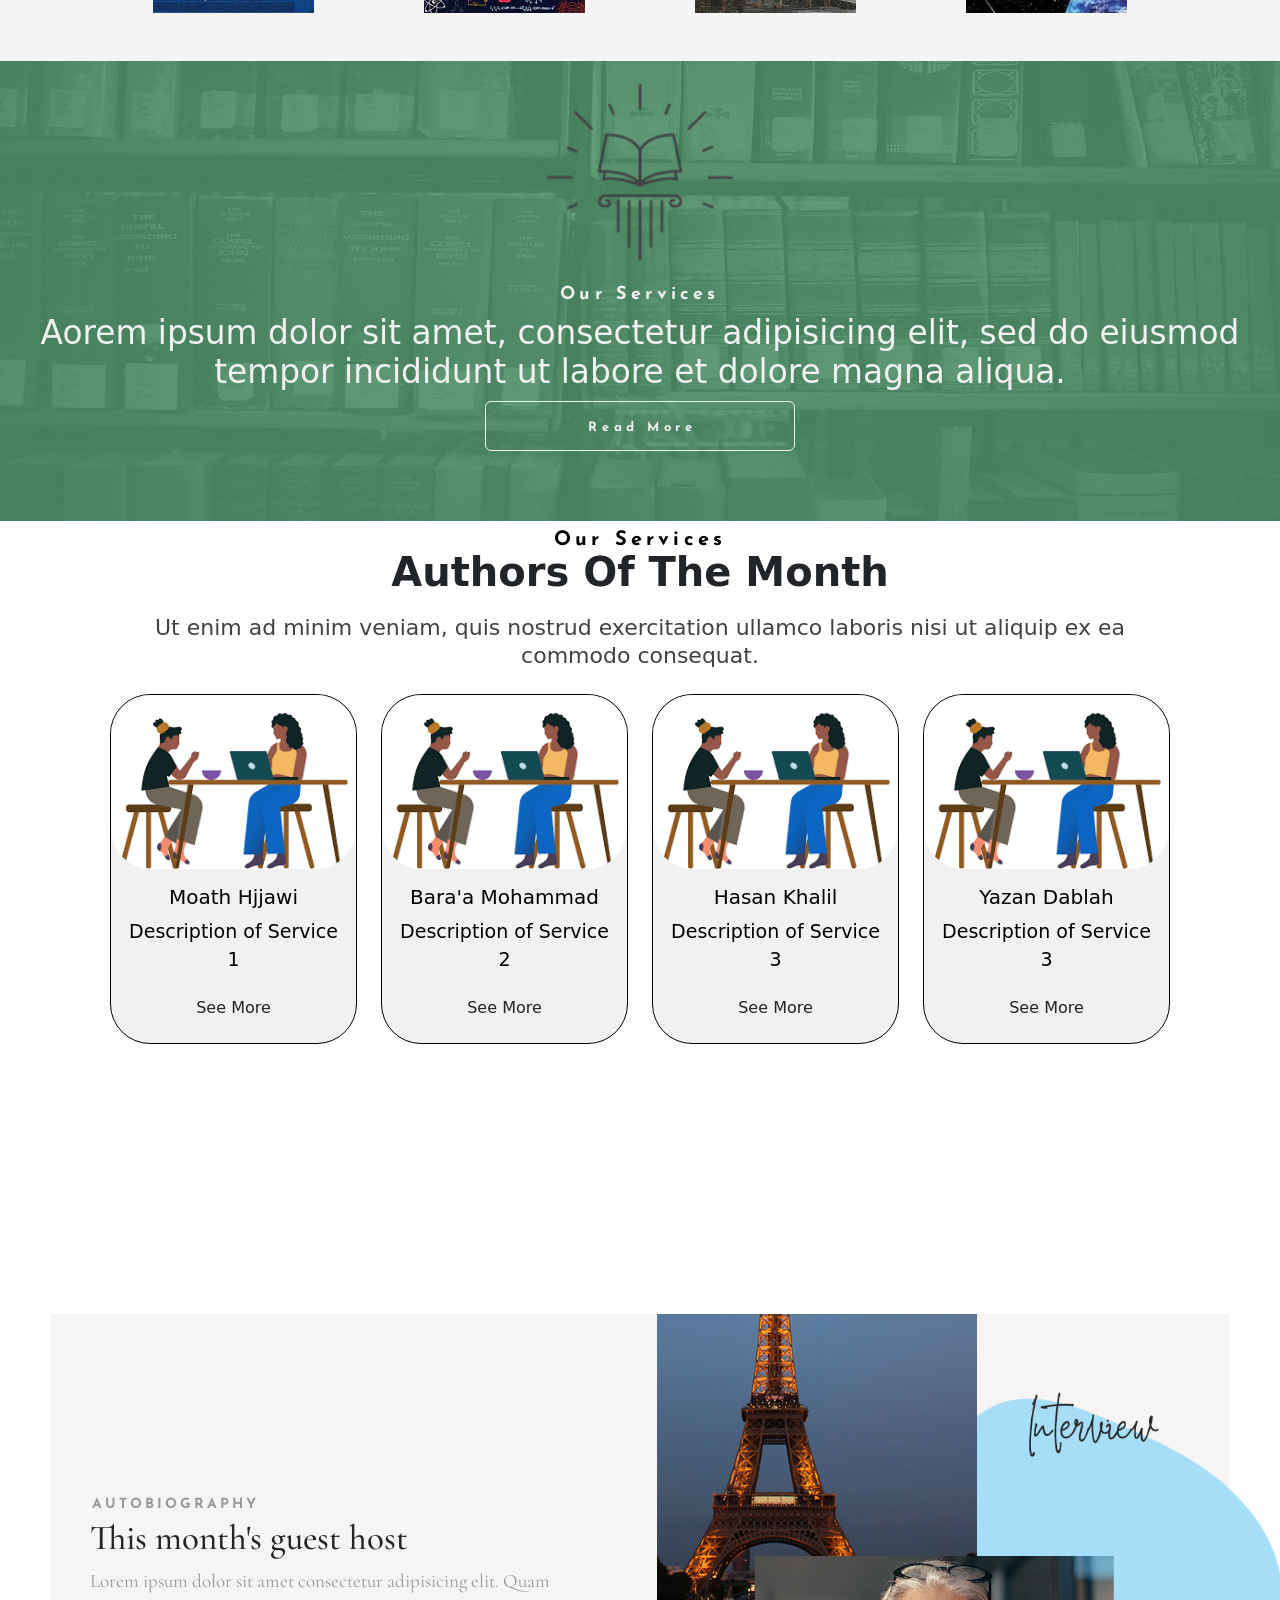
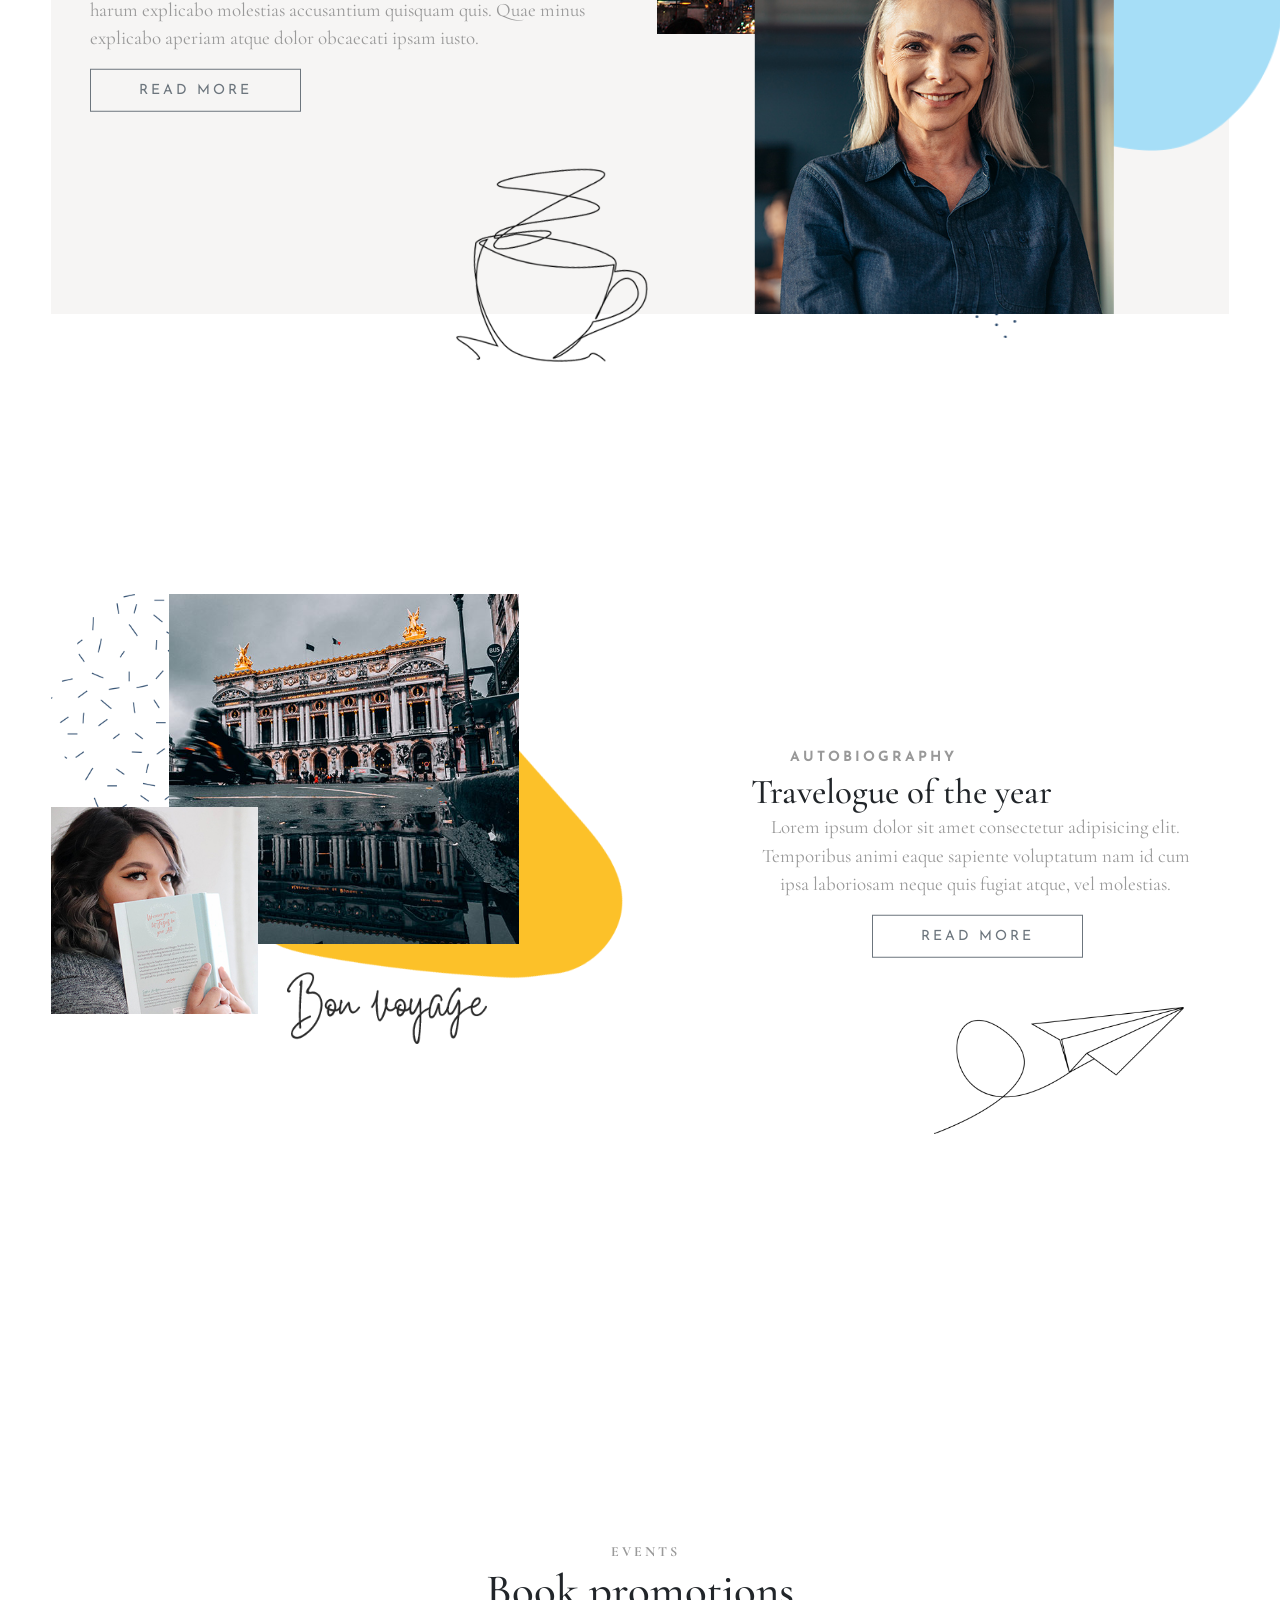
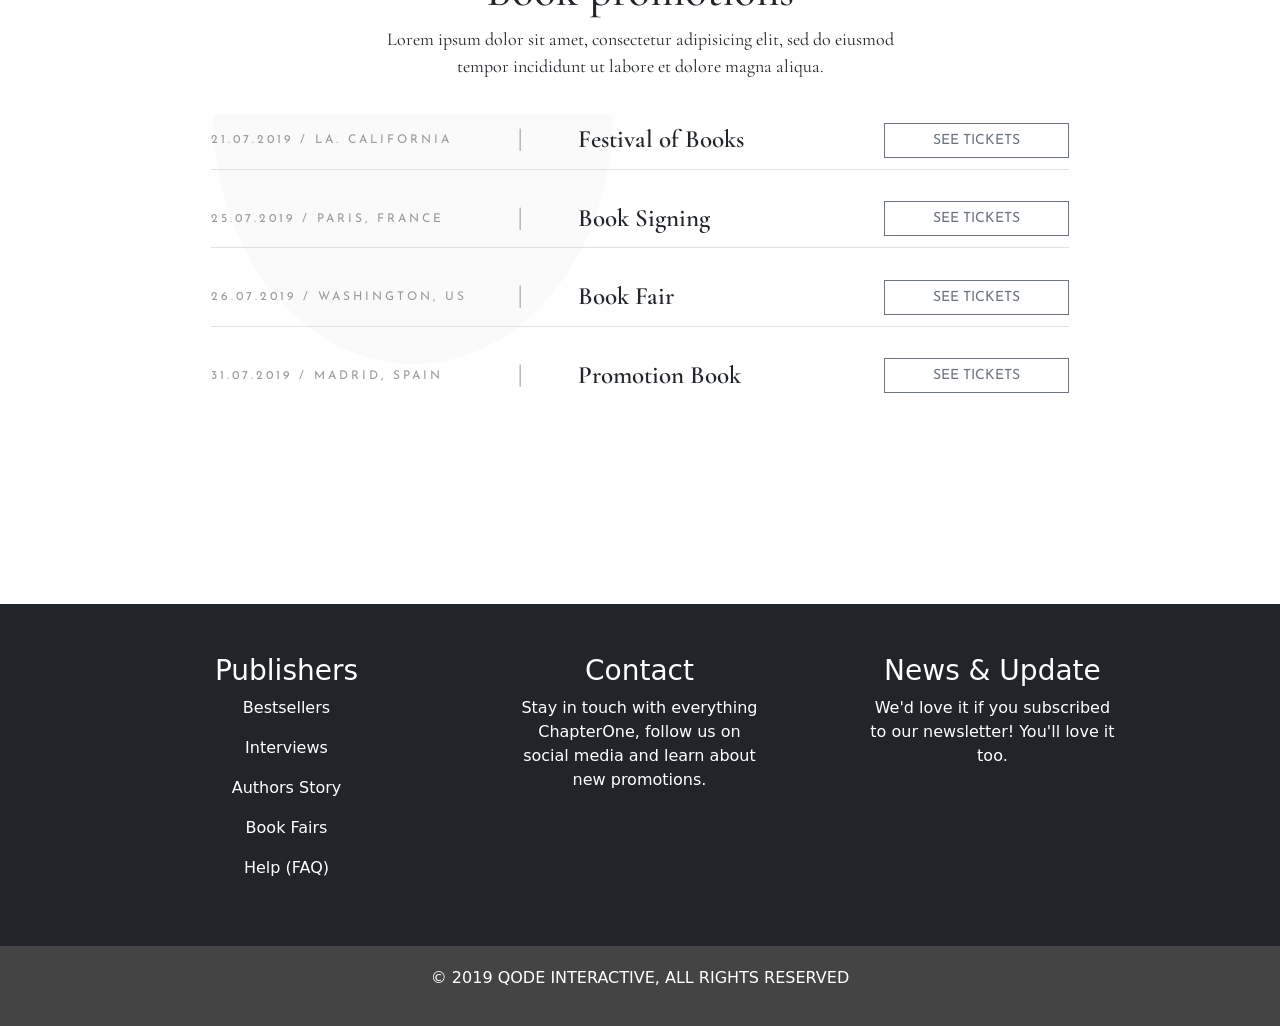
==== commit 2c7bcfd4: "everthing togethar" ====
--- a/index.html
+++ b/index.html
@@ -24,10 +24,12 @@
     <!-- font awesome v6 -->
     <link rel="stylesheet" href="event/assets/css/all.min.css">
 
-    <!-- link style sheets -->
-        <link rel="stylesheet" href="style.css">
-
-     <title>Library</title>
+    <!-- link custom style sheets -->
+        <link rel="stylesheet" href="assets/css/yazanstyle.css">
+        <link rel="stylesheet" href="assets/css/baraastyle.css">
+        <link rel="stylesheet" href="assets/css/media.css">
+
+     <title>Home</title>
 </head>
 <body>
     <!--Navbar-->
@@ -159,6 +161,1125 @@
         </div>
       </header>
 
+      <!-- navs + tabs section + our services  -->
+    <section class="Library py-5" id="section">
+        <div class="container">
+
+            <!--  العنوان للمحتويات -->
+            <div class="d-flex pt-5 justify-content-center">
+                <div class="title position-relative mb-3">
+                    <h2 class="mt-3 fw-bold ">Library Contents</h2>
+                </div>
+            </div>
+
+            <!-- اقسام المحتويات -->
+            <ul class="nav nav-tabs justify-content-center fw-bold border-0" id="myTab" role="tablist">
+                <li class="nav-item py-2 border-0" role="presentation">
+                    <button class="nav-link text-capitalize active all" id="home-tab" data-bs-toggle="tab"
+                        data-bs-target="#home-tab-pane" type="button" role="tab" aria-controls="home-tab-pane"
+                        aria-selected="true">All</button>
+                </li>
+                <li class="nav-item py-2 border-0" role="presentation">
+                    <button class="nav-link text-capitalize" id="Library-tab" data-bs-toggle="tab"
+                        data-bs-target="#Library-tab-pane" type="button" role="tab" aria-controls="contact-tab-pane"
+                        aria-selected="false">Horror</button>
+                </li>
+                <li class="nav-item py-2 border-0" role="presentation">
+                    <button class="nav-link text-capitalize" id="contact-tab" data-bs-toggle="tab"
+                        data-bs-target="#Fantacy-tab-pane" type="button" role="tab" aria-controls="Fantacy-tab-pane"
+                        aria-selected="false">Fantasy</button>
+                </li>
+                <li class="nav-item py-2 border-0" role="presentation">
+                    <button class="nav-link text-capitalize" id="contact-tab" data-bs-toggle="tab"
+                        data-bs-target="#History-tab-pane" type="button" role="tab" aria-controls="History-tab-pane"
+                        aria-selected="false">History</button>
+                </li>
+                <li class="nav-item py-2 border-0" role="presentation">
+                    <button class="nav-link text-capitalize" id="contact-tab" data-bs-toggle="tab"
+                        data-bs-target="#PrisonLiterature-tab-pane" type="button" role="tab"
+                        aria-controls="PrisonLiterature-tab-pane" aria-selected="false">Prison Literature</button>
+                </li>
+                <li class="nav-item py-2 border-0" role="presentation">
+                    <button class="nav-link text-capitalize" id="contact-tab" data-bs-toggle="tab"
+                        data-bs-target="#Religious-tab-pane" type="button" role="tab" aria-controls="Religious-tab-pane"
+                        aria-selected="false">Religious</button>
+                </li>
+                <li class="nav-item py-2 border-0" role="presentation">
+                    <button class="nav-link text-capitalize" id="contact-tab" data-bs-toggle="tab"
+                        data-bs-target="#Detective-tab-pane" type="button" role="tab" aria-controls="Detective-tab-pane"
+                        aria-selected="false">Detective</button>
+                </li>
+                <li class="nav-item py-2 border-0" role="presentation">
+                    <button class="nav-link text-capitalize" id="contact-tab" data-bs-toggle="tab"
+                        data-bs-target="#Scientific-tab-pane" type="button" role="tab"
+                        aria-controls="Scientific-tab-pane" aria-selected="false">Scientific</button>
+                </li>
+                <li class="nav-item py-2 border-0" role="presentation">
+                    <button class="nav-link text-capitalize" id="contact-tab" data-bs-toggle="tab"
+                        data-bs-target="#Technique-tab-pane" type="button" role="tab" aria-controls="Technique-tab-pane"
+                        aria-selected="false">Technique</button>
+                </li>
+            </ul>
+
+            <!-- قسم الصور الاولي -->
+            <div class="tab-content" id="myTabContent">
+                <div class="tab-pane fade show active" id="home-tab-pane" role="tabpanel" aria-labelledby="home-tab"
+                    tabindex="0">
+                    <div class="row">
+                        <div class="col-lg-3 col-md-4 col-sm-6 col-xs-12 pt-5 ">
+                            <div class="Library-item position-relative">
+                                <img src="assets/images/p0.jpg" class="img-w"alt="">
+                                <div class="info rounded-buttom justify-content-between align-items-center ">
+                                    <div class="desc">
+                                        <a href="">
+                                            <h3 style="width: 170px;">Read more</h3>
+                                        </a>
+                                    </div>
+                                </div>
+                            </div>
+                        </div>
+                        <div class="col-lg-3 col-md-4 col-sm-6 col-xs-12 pt-5 ">
+                            <div class="Library-item position-relative ">
+                                <img src="assets/images/p1.jpg" class="img-w"alt="ارض الله / ايمن العتوم">
+                                <div class="info rounded-buttom justify-content-between align-items-center ">
+                                    <div class="desc">
+                                        <a href="">
+                                            <h3 style="width: 170px;">Read more</h3>
+                                        </a>
+                                    </div>
+                                </div>
+                            </div>
+                        </div>
+                        <div class="col-lg-3 col-md-4 col-sm-6 col-xs-12 pt-5 ">
+                            <div class="Library-item position-relative ">
+                                <img src="assets/images/p2.jpg" class="img-w"alt="">
+                                <div class="info rounded-buttom justify-content-between align-items-center ">
+                                    <div class="desc">
+                                        <a href="">
+                                            <h3 style="width: 170px;">Read more</h3>
+                                        </a>
+                                    </div>
+                                </div>
+                            </div>
+                        </div>
+                        <div class="col-lg-3 col-md-4 col-sm-6 col-xs-12 pt-5 ">
+                            <div class="Library-item position-relative ">
+                                <img src="assets/images/p3.jpg" class="img-w"alt="">
+                                <div class="info rounded-buttom justify-content-between align-items-center ">
+                                    <div class="desc">
+                                        <a href="">
+                                            <h3 style="width: 170px;">Read more</h3>
+                                        </a>
+                                    </div>
+                                </div>
+                            </div>
+                        </div>
+                        <div class="col-lg-3 col-md-4 col-sm-6 col-xs-12 pt-5 ">
+                            <div class="Library-item position-relative ">
+                                <img src="assets/images/p4.webp" class="img-w"alt="">
+                                <div class="info rounded-buttom justify-content-between align-items-center ">
+                                    <div class="desc">
+                                        <a href="">
+                                            <h3 style="width: 170px;">Read more</h3>
+                                        </a>
+                                    </div>
+                                </div>
+                            </div>
+                        </div>
+                        <div class="col-lg-3 col-md-4 col-sm-6 col-xs-12 pt-5 ">
+                            <div class="Library-item position-relative ">
+                                <img src="assets/images/p5.webp" class="img-w"alt="">
+                                <div class="info rounded-buttom justify-content-between align-items-center ">
+                                    <div class="desc">
+                                        <a href="">
+                                            <h3 style="width: 170px;">Read more</h3>
+                                        </a>
+                                    </div>
+                                </div>
+                            </div>
+                        </div>
+                        <div class="col-lg-3 col-md-4 col-sm-6 col-xs-12 pt-5 ">
+                            <div class="Library-item position-relative ">
+                                <img src="assets/images/p6.jpg" class="img-w"alt="">
+                                <div class="info rounded-buttom justify-content-between align-items-center ">
+                                    <div class="desc">
+                                        <a href="">
+                                            <h3 style="width: 170px;">Read more</h3>
+                                        </a>
+                                    </div>
+                                </div>
+                            </div>
+                        </div>
+                        <div class="col-lg-3 col-md-4 col-sm-6 col-xs-12 pt-5 ">
+                            <div class="Library-item position-relative ">
+                                <img src="assets/images/p7.jpg" class="img-w"alt="">
+                                <div class="info rounded-buttom justify-content-between align-items-center ">
+                                    <div class="desc">
+                                        <a href="">
+                                            <h3 style="width: 170px;">Read more</h3>
+                                        </a>
+                                    </div>
+                                </div>
+                            </div>
+                        </div>
+                        <div class="col-lg-3 col-md-4 col-sm-6 col-xs-12 pt-5 ">
+                            <div class="Library-item position-relative ">
+                                <img src="assets/images/p8.webp" class="img-w"alt="">
+                                <div class="info rounded-buttom justify-content-between align-items-center ">
+                                    <div class="desc">
+                                        <a href="">
+                                            <h3 style="width: 170px;">Read more</h3>
+                                        </a>
+                                    </div>
+                                </div>
+                            </div>
+                        </div>
+                        <div class="col-lg-3 col-md-4 col-sm-6 col-xs-12 pt-5 ">
+                            <div class="Library-item position-relative ">
+                                <img src="assets/images/p9.jpg" class="img-w"alt="">
+                                <div class="info rounded-buttom justify-content-between align-items-center ">
+                                    <div class="desc">
+                                        <a href="">
+                                            <h3 style="width: 170px;">Read more</h3>
+                                        </a>
+                                    </div>
+                                </div>
+                            </div>
+                        </div>
+                        <div class="col-lg-3 col-md-4 col-sm-6 col-xs-12 pt-5 ">
+                            <div class="Library-item position-relative ">
+                                <img src="assets/images/p10.webp" class="img-w"alt="">
+                                <div class="info rounded-buttom justify-content-between align-items-center ">
+                                    <div class="desc">
+                                        <a href="">
+                                            <h3 style="width: 170px;">Read more</h3>
+                                        </a>
+                                    </div>
+                                </div>
+                            </div>
+                        </div>
+                        <div class="col-lg-3 col-md-4 col-sm-6 col-xs-12 pt-5 ">
+                            <div class="Library-item position-relative ">
+                                <img src="assets/images/p11.webp" class="img-w"alt="">
+                                <div class="info rounded-buttom justify-content-between align-items-center ">
+                                    <div class="desc">
+                                        <a href="">
+                                            <h3 style="width: 170px;">Read more</h3>
+                                        </a>
+                                    </div>
+                                </div>
+                            </div>
+                        </div>
+                        <div class="col-lg-3 col-md-4 col-sm-6 col-xs-12 pt-5 ">
+                            <div class="Library-item position-relative ">
+                                <img src="assets/images/p12.jpg" class="img-w"alt="">
+                                <div class="info rounded-buttom justify-content-between align-items-center ">
+                                    <div class="desc">
+                                        <a href="">
+                                            <h3 style="width: 170px;">Read more</h3>
+                                        </a>
+                                    </div>
+                                </div>
+                            </div>
+                        </div>
+                        <div class="col-lg-3 col-md-4 col-sm-6 col-xs-12 pt-5 ">
+                            <div class="Library-item position-relative ">
+                                <img src="assets/images/p13.webp" class="img-w"alt="">
+                                <div class="info rounded-buttom justify-content-between align-items-center ">
+                                    <div class="desc">
+                                        <a href="">
+                                            <h3 style="width: 170px;">Read more</h3>
+                                        </a>
+                                    </div>
+                                </div>
+                            </div>
+                        </div>
+                        <div class="col-lg-3 col-md-4 col-sm-6 col-xs-12 pt-5 ">
+                            <div class="Library-item position-relative ">
+                                <img src="assets/images/p14.jpg" class="img-w"alt="">
+                                <div class="info rounded-buttom justify-content-between align-items-center ">
+                                    <div class="desc">
+                                        <a href="">
+                                            <h3 style="width: 170px;">Read more</h3>
+                                        </a>
+                                    </div>
+                                </div>
+                            </div>
+                        </div>
+                        <div class="col-lg-3 col-md-4 col-sm-6 col-xs-12 pt-5 ">
+                            <div class="Library-item position-relative ">
+                                <img src="assets/images/p15.jpg" class="img-w"alt="">
+                                <div class="info rounded-buttom justify-content-between align-items-center ">
+                                    <div class="desc">
+                                        <a href="">
+                                            <h3 style="width: 170px;">Read more</h3>
+                                        </a>
+                                    </div>
+                                </div>
+                            </div>
+                        </div>
+                        <div class="col-lg-3 col-md-4 col-sm-6 col-xs-12 pt-5 ">
+                            <div class="Library-item position-relative ">
+                                <img src="assets/images/p16.webp" class="img-w"alt="">
+                                <div class="info rounded-buttom justify-content-between align-items-center ">
+                                    <div class="desc">
+                                        <a href="">
+                                            <h3 style="width: 170px;">Read more</h3>
+                                        </a>
+                                    </div>
+                                </div>
+                            </div>
+                        </div>
+                        <div class="col-lg-3 col-md-4 col-sm-6 col-xs-12 pt-5 ">
+                            <div class="Library-item position-relative ">
+                                <img src="assets/images/p17.jpg" class="img-w"alt="">
+                                <div class="info rounded-buttom justify-content-between align-items-center ">
+                                    <div class="desc">
+                                        <a href="">
+                                            <h3 style="width: 170px;">Read more</h3>
+                                        </a>
+                                    </div>
+                                </div>
+                            </div>
+                        </div>
+                        <div class="col-lg-3 col-md-4 col-sm-6 col-xs-12 pt-5 ">
+                            <div class="Library-item position-relative ">
+                                <img src="assets/images/p18.jpg" class="img-w"alt="">
+                                <div class="info rounded-buttom justify-content-between align-items-center ">
+                                    <div class="desc">
+                                        <a href="">
+                                            <h3 style="width: 170px;">Read more</h3>
+                                        </a>
+                                    </div>
+                                </div>
+                            </div>
+                        </div>
+                        <div class="col-lg-3 col-md-4 col-sm-6 col-xs-12 pt-5 ">
+                            <div class="Library-item position-relative ">
+                                <img src="assets/images/p19.jpg" class="img-w"alt="">
+                                <div class="info rounded-buttom justify-content-between align-items-center ">
+                                    <div class="desc">
+                                        <a href="">
+                                            <h3 style="width: 170px;">Read more</h3>
+                                        </a>
+                                    </div>
+                                </div>
+                            </div>
+                        </div>
+                        <div class="col-lg-3 col-md-4 col-sm-6 col-xs-12 pt-5 ">
+                            <div class="Library-item position-relative ">
+                                <img src="assets/images/p20.jpg" class="img-w"alt="">
+                                <div class="info rounded-buttom justify-content-between align-items-center ">
+                                    <div class="desc">
+                                        <a href="">
+                                            <h3 style="width: 170px;">Read more</h3>
+                                        </a>
+                                    </div>
+                                </div>
+                            </div>
+                        </div>
+                        <div class="col-lg-3 col-md-4 col-sm-6 col-xs-12 pt-5 ">
+                            <div class="Library-item position-relative ">
+                                <img src="assets/images/p21.jpg" class="img-w"alt="">
+                                <div class="info rounded-buttom justify-content-between align-items-center ">
+                                    <div class="desc">
+                                        <a href="">
+                                            <h3 style="width: 170px;">Read more</h3>
+                                        </a>
+                                    </div>
+                                </div>
+                            </div>
+                        </div>
+                        <div class="col-lg-3 col-md-4 col-sm-6 col-xs-12 pt-5 ">
+                            <div class="Library-item position-relative ">
+                                <img src="assets/images/p22.jpg" class="img-w"alt="">
+                                <div class="info rounded-buttom justify-content-between align-items-center ">
+                                    <div class="desc">
+                                        <a href="">
+                                            <h3 style="width: 170px;">Read more</h3>
+                                        </a>
+                                    </div>
+                                </div>
+                            </div>
+                        </div>
+                        <div class="col-lg-3 col-md-4 col-sm-6 col-xs-12 pt-5 ">
+                            <div class="Library-item position-relative ">
+                                <img src="assets/images/p23.jpg" class="img-w"alt="">
+                                <div class="info rounded-buttom justify-content-between align-items-center ">
+                                    <div class="desc">
+                                        <a href="">
+                                            <h3 style="width: 170px;">Read more</h3>
+                                        </a>
+                                    </div>
+                                </div>
+                            </div>
+                        </div>
+                        <div class="col-lg-3 col-md-4 col-sm-6 col-xs-12 pt-5 ">
+                            <div class="Library-item position-relative ">
+                                <img src="assets/images/p24.jpg" class="img-w"alt="">
+                                <div class="info rounded-buttom justify-content-between align-items-center ">
+                                    <div class="desc">
+                                        <a href="">
+                                            <h3 style="width: 170px;">Read more</h3>
+                                        </a>
+                                    </div>
+                                </div>
+                            </div>
+                        </div>
+                        <div class="col-lg-3 col-md-4 col-sm-6 col-xs-12 pt-5 ">
+                            <div class="Library-item position-relative ">
+                                <img src="assets/images/p25.jpg" class="img-w"alt="">
+                                <div class="info rounded-buttom justify-content-between align-items-center ">
+                                    <div class="desc">
+                                        <a href="">
+                                            <h3 style="width: 170px;">Read more</h3>
+                                        </a>
+                                    </div>
+                                </div>
+                            </div>
+                        </div>
+                        <div class="col-lg-3 col-md-4 col-sm-6 col-xs-12 pt-5 ">
+                            <div class="Library-item position-relative ">
+                                <img src="assets/images/p26.webp" class="img-w"alt="">
+                                <div class="info rounded-buttom justify-content-between align-items-center ">
+                                    <div class="desc">
+                                        <a href="">
+                                            <h3 style="width: 170px;">Read more</h3>
+                                        </a>
+                                    </div>
+                                </div>
+                            </div>
+                        </div>
+                        <div class="col-lg-3 col-md-4 col-sm-6 col-xs-12 pt-5 ">
+                            <div class="Library-item position-relative ">
+                                <img src="assets/images/p27.jpg" class="img-w"alt="">
+                                <div class="info rounded-buttom justify-content-between align-items-center ">
+                                    <div class="desc">
+                                        <a href="">
+                                            <h3 style="width: 170px;">Read more</h3>
+                                        </a>
+                                    </div>
+                                </div>
+                            </div>
+                        </div>
+                        <div class="col-lg-3 col-md-4 col-sm-6 col-xs-12 pt-5 ">
+                            <div class="Library-item position-relative ">
+                                <img src="assets/images/p28.webp" class="img-w"alt="">
+                                <div class="info rounded-buttom justify-content-between align-items-center ">
+                                    <div class="desc">
+                                        <a href="">
+                                            <h3 style="width: 170px;">Read more</h3>
+                                        </a>
+                                    </div>
+                                </div>
+                            </div>
+                        </div>
+                        <div class="col-lg-3 col-md-4 col-sm-6 col-xs-12 pt-5 ">
+                            <div class="Library-item position-relative ">
+                                <img src="assets/images/p29.jpg" class="img-w"alt="">
+                                <div class="info rounded-buttom justify-content-between align-items-center ">
+                                    <div class="desc">
+                                        <a href="">
+                                            <h3 style="width: 170px;">Read more</h3>
+                                        </a>
+                                    </div>
+                                </div>
+                            </div>
+                        </div>
+                        <div class="col-lg-3 col-md-4 col-sm-6 col-xs-12 pt-5 ">
+                            <div class="Library-item position-relative ">
+                                <img src="assets/images/p30.jpg" class="img-w"alt="">
+                                <div class="info rounded-buttom justify-content-between align-items-center ">
+                                    <div class="desc">
+                                        <a href="">
+                                            <h3 style="width: 170px;">Read more</h3>
+                                        </a>
+                                    </div>
+                                </div>
+                            </div>
+                        </div>
+                        <div class="col-lg-3 col-md-4 col-sm-6 col-xs-12 pt-5 ">
+                            <div class="Library-item position-relative ">
+                                <img src="assets/images/p31.jpg" class="img-w"alt="">
+                                <div class="info rounded-buttom justify-content-between align-items-center ">
+                                    <div class="desc">
+                                        <a href="">
+                                            <h3 style="width: 170px;">Read more</h3>
+                                        </a>
+                                    </div>
+                                </div>
+                            </div>
+                        </div>
+
+
+                    </div>
+                </div>
+                <div class="tab-pane fade" id="Library-tab-pane" role="tabpanel" aria-labelledby="Library-tab"
+                    tabindex="0">
+                    <div class="row">
+                        <div class="col-lg-3 col-md-4 col-sm-6 pt-5 ">
+                            <div class="Library-item position-relative ">
+                                <img src="assets/images/p19.jpg" class="img-w"alt="">
+                                <div class="info rounded-buttom justify-content-between align-items-center ">
+                                    <div class="desc">
+                                        <a href="">
+                                            <h3 style="width: 170px;">Read more</h3>
+                                        </a>
+                                    </div>
+                                </div>
+                            </div>
+                        </div>
+                        <div class="col-lg-3 col-md-4 col-sm-6 pt-5 ">
+                            <div class="Library-item position-relative ">
+                                <img src="assets/images/p8.webp" class="img-w"alt="">
+                                <div class="info rounded-buttom justify-content-between align-items-center ">
+                                    <div class="desc">
+                                        <a href="">
+                                            <h3 style="width: 170px;">Read more</h3>
+                                        </a>
+                                    </div>
+                                </div>
+                            </div>
+                        </div>
+                        <div class="col-lg-3 col-md-4 col-sm-6 pt-5 ">
+                            <div class="Library-item position-relative ">
+                                <img src="assets/images/p13.webp" class="img-w"alt="">
+                                <div class="info rounded-buttom justify-content-between align-items-center ">
+                                    <div class="desc">
+                                        <a href="">
+                                            <h3 style="width: 170px;">Read more</h3>
+                                        </a>
+                                    </div>
+                                </div>
+                            </div>
+                        </div>
+                        <div class="col-lg-3 col-md-4 col-sm-6 pt-5 ">
+                            <div class="Library-item position-relative ">
+                                <img src="assets/images/p3.jpg" class="img-w"alt="">
+                                <div class="info rounded-buttom justify-content-between align-items-center ">
+                                    <div class="desc">
+                                        <a href="">
+                                            <h3 style="width: 170px;">Read more</h3>
+                                        </a>
+                                    </div>
+                                </div>
+                            </div>
+                        </div>
+                        <div class="col-lg-3 col-md-4 col-sm-6 pt-5 ">
+                            <div class="Library-item position-relative ">
+                                <img src="assets/images/p17.jpg" class="img-w"alt="">
+                                <div class="info rounded-buttom justify-content-between align-items-center ">
+                                    <div class="desc">
+                                        <a href="">
+                                            <h3 style="width: 170px;">Read more</h3>
+                                        </a>
+                                    </div>
+                                </div>
+                            </div>
+                        </div>
+                    </div>
+                </div>
+                <div class="tab-pane fade" id="Fantacy-tab-pane" role="tabpanel" aria-labelledby="Library-tab"
+                    tabindex="0">
+                    <div class="row">
+                        <div class="col-lg-3 col-md-4 col-sm-6 pt-5 ">
+                            <div class="Library-item position-relative ">
+                                <img src="assets/images/p14.jpg" class="img-w"alt="">
+                                <div class="info rounded-buttom justify-content-between align-items-center ">
+                                    <div class="desc">
+                                        <a href="">
+                                            <h3 style="width: 170px;">Read more</h3>
+                                        </a>
+                                    </div>
+                                </div>
+                            </div>
+                        </div>
+                        <div class="col-lg-3 col-md-4 col-sm-6 pt-5 ">
+                            <div class="Library-item position-relative ">
+                                <img src="assets/images/p15.jpg" class="img-w"alt="">
+                                <div class="info rounded-buttom justify-content-between align-items-center ">
+                                    <div class="desc">
+                                        <a href="">
+                                            <h3 style="width: 170px;">Read more</h3>
+                                        </a>
+                                    </div>
+                                </div>
+                            </div>
+                        </div>
+                        <div class="col-lg-3 col-md-4 col-sm-6 pt-5 ">
+                            <div class="Library-item position-relative ">
+                                <img src="assets/images/p11.webp" class="img-w"alt="">
+                                <div class="info rounded-buttom justify-content-between align-items-center ">
+                                    <div class="desc">
+                                        <a href="">
+                                            <h3 style="width: 170px;">Read more</h3>
+                                        </a>
+                                    </div>
+                                </div>
+                            </div>
+                        </div>
+                    </div>
+                </div>
+                <div class="tab-pane fade" id="History-tab-pane" role="tabpanel" aria-labelledby="Library-tab"
+                    tabindex="0">
+                    <div class="row">
+                        <div class="col-lg-3 col-md-4 col-sm-6 pt-5 ">
+                            <div class="Library-item position-relative ">
+                                <img src="assets/images/p2.jpg" class="img-w"alt="">
+                                <div class="info rounded-buttom justify-content-between align-items-center ">
+                                    <div class="desc">
+                                        <a href="">
+                                            <h3 style="width: 170px;">Read more</h3>
+                                        </a>
+                                    </div>
+                                </div>
+                            </div>
+                        </div>
+                        <div class="col-lg-3 col-md-4 col-sm-6 pt-5 ">
+                            <div class="Library-item position-relative ">
+                                <img src="assets/images/p21.jpg" class="img-w"alt="">
+                                <div class="info rounded-buttom justify-content-between align-items-center ">
+                                    <div class="desc">
+                                        <a href="">
+                                            <h3 style="width: 170px;">Read more</h3>
+                                        </a>
+                                    </div>
+                                </div>
+                            </div>
+                        </div>
+                        <div class="col-lg-3 col-md-4 col-sm-6 pt-5 ">
+                            <div class="Library-item position-relative ">
+                                <img src="assets/images/p10.webp" class="img-w"alt="">
+                                <div class="info rounded-buttom justify-content-between align-items-center ">
+                                    <div class="desc">
+                                        <a href="">
+                                            <h3 style="width: 170px;">Read more</h3>
+                                        </a>
+                                    </div>
+                                </div>
+                            </div>
+                        </div>
+                        <div class="col-lg-3 col-md-4 col-sm-6 pt-5 ">
+                            <div class="Library-item position-relative ">
+                                <img src="assets/images/p23.jpg" class="img-w"alt="">
+                                <div class="info rounded-buttom justify-content-between align-items-center ">
+                                    <div class="desc">
+                                        <a href="">
+                                            <h3 style="width: 170px;">Read more</h3>
+                                        </a>
+                                    </div>
+                                </div>
+                            </div>
+                        </div>
+                    </div>
+                </div>
+                <div class="tab-pane fade" id="PrisonLiterature-tab-pane" role="tabpanel" aria-labelledby="Library-tab"
+                    tabindex="0">
+                    <div class="row">
+                        <div class="col-lg-3 col-md-4 col-sm-6 pt-5 ">
+                            <div class="Library-item position-relative ">
+                                <img src="assets/images/p0.jpg" class="img-w"alt="">
+                                <div class="info rounded-buttom justify-content-between align-items-center ">
+                                    <div class="desc">
+                                        <a href="">
+                                            <h3 style="width: 170px;">Read more</h3>
+                                        </a>
+                                    </div>
+                                </div>
+                            </div>
+                        </div>
+                        <div class="col-lg-3 col-md-4 col-sm-6 pt-5 ">
+                            <div class="Library-item position-relative ">
+                                <img src="assets/images/p1.jpg" class="img-w"alt="">
+                                <div class="info rounded-buttom justify-content-between align-items-center ">
+                                    <div class="desc">
+                                        <a href="">
+                                            <h3 style="width: 170px;">Read more</h3>
+                                        </a>
+                                    </div>
+                                </div>
+                            </div>
+                        </div>
+                        <div class="col-lg-3 col-md-4 col-sm-6 pt-5 ">
+                            <div class="Library-item position-relative ">
+                                <img src="assets/images/p5.webp" class="img-w"alt="">
+                                <div class="info rounded-buttom justify-content-between align-items-center ">
+                                    <div class="desc">
+                                        <a href="">
+                                            <h3 style="width: 170px;">Read more</h3>
+                                        </a>
+                                    </div>
+                                </div>
+                            </div>
+                        </div>
+                        <div class="col-lg-3 col-md-4 col-sm-6 pt-5 ">
+                            <div class="Library-item position-relative ">
+                                <img src="assets/images/p12.jpg" class="img-w"alt="">
+                                <div class="info rounded-buttom justify-content-between align-items-center ">
+                                    <div class="desc">
+                                        <a href="">
+                                            <h3 style="width: 170px;">Read more</h3>
+                                        </a>
+                                    </div>
+                                </div>
+                            </div>
+                        </div>
+                        <div class="col-lg-3 col-md-4 col-sm-6 pt-5 ">
+                            <div class="Library-item position-relative ">
+                                <img src="assets/images/p22.jpg" class="img-w"alt="">
+                                <div class="info rounded-buttom justify-content-between align-items-center ">
+                                    <div class="desc">
+                                        <a href="">
+                                            <h3 style="width: 170px;">Read more</h3>
+                                        </a>
+                                    </div>
+                                </div>
+                            </div>
+                        </div>
+                        <div class="col-lg-3 col-md-4 col-sm-6 pt-5 ">
+                            <div class="Library-item position-relative ">
+                                <img src="assets/images/p16.webp" class="img-w"alt="">
+                                <div class="info rounded-buttom justify-content-between align-items-center ">
+                                    <div class="desc">
+                                        <a href="">
+                                            <h3 style="width: 170px;">Read more</h3>
+                                        </a>
+                                    </div>
+                                </div>
+                            </div>
+                        </div>
+                    </div>
+                </div>
+                <div class="tab-pane fade" id="Religious-tab-pane" role="tabpanel" aria-labelledby="Library-tab"
+                    tabindex="0">
+                    <div class="row">
+                        <div class="col-lg-3 col-md-4 col-sm-6 pt-5 ">
+                            <div class="Library-item position-relative ">
+                                <img src="assets/images/p4.webp" class="img-w"alt="">
+                                <div class="info rounded-buttom justify-content-between align-items-center ">
+                                    <div class="desc">
+                                        <a href="">
+                                            <h3 style="width: 170px;">Read more</h3>
+                                        </a>
+                                    </div>
+                                </div>
+                            </div>
+                        </div>
+                        <div class="col-lg-3 col-md-4 col-sm-6 pt-5 ">
+                            <div class="Library-item position-relative ">
+                                <img src="assets/images/p7.jpg" class="img-w"alt="">
+                                <div class="info rounded-buttom justify-content-between align-items-center ">
+                                    <div class="desc">
+                                        <a href="">
+                                            <h3 style="width: 170px;">Read more</h3>
+                                        </a>
+                                    </div>
+                                </div>
+                            </div>
+                        </div>
+                        <div class="col-lg-3 col-md-4 col-sm-6 pt-5 ">
+                            <div class="Library-item position-relative ">
+                                <img src="assets/images/p9.jpg" class="img-w"alt="">
+                                <div class="info rounded-buttom justify-content-between align-items-center ">
+                                    <div class="desc">
+                                        <a href="">
+                                            <h3 style="width: 170px;">Read more</h3>
+                                        </a>
+                                    </div>
+                                </div>
+                            </div>
+                        </div>
+                        <div class="col-lg-3 col-md-4 col-sm-6 pt-5 ">
+                            <div class="Library-item position-relative ">
+                                <img src="assets/images/p12.jpg" class="img-w"alt="">
+                                <div class="info rounded-buttom justify-content-between align-items-center ">
+                                    <div class="desc">
+                                        <a href="">
+                                            <h3 style="width: 170px;">Read more</h3>
+                                        </a>
+                                    </div>
+                                </div>
+                            </div>
+                        </div>
+                        <div class="col-lg-3 col-md-4 col-sm-6 pt-5 ">
+                            <div class="Library-item position-relative ">
+                                <img src="assets/images/p1.jpg" class="img-w"alt="">
+                                <div class="info rounded-buttom justify-content-between align-items-center ">
+                                    <div class="desc">
+                                        <a href="">
+                                            <h3 style="width: 170px;">Read more</h3>
+                                        </a>
+                                    </div>
+                                </div>
+                            </div>
+                        </div>
+                        <div class="col-lg-3 col-md-4 col-sm-6 pt-5 ">
+                            <div class="Library-item position-relative ">
+                                <img src="assets/images/p0.jpg" class="img-w"alt="">
+                                <div class="info rounded-buttom justify-content-between align-items-center ">
+                                    <div class="desc">
+                                        <a href="">
+                                            <h3 style="width: 170px;">Read more</h3>
+                                        </a>
+                                    </div>
+                                </div>
+                            </div>
+                        </div>
+                        <div class="col-lg-3 col-md-4 col-sm-6 pt-5 ">
+                            <div class="Library-item position-relative ">
+                                <img src="assets/images/p23.jpg" class="img-w"alt="">
+                                <div class="info rounded-buttom justify-content-between align-items-center ">
+                                    <div class="desc">
+                                        <a href="">
+                                            <h3 style="width: 170px;">Read more</h3>
+                                        </a>
+                                    </div>
+                                </div>
+                            </div>
+                        </div>
+                    </div>
+                </div>
+                <div class="tab-pane fade" id="Detective-tab-pane" role="tabpanel" aria-labelledby="Library-tab"
+                    tabindex="0">
+                    <div class="row">
+                        <div class="col-lg-3 col-md-4 col-sm-6 pt-5 ">
+                            <div class="Library-item position-relative ">
+                                <img src="assets/images/p6.jpg" class="img-w"alt="">
+                                <div class="info rounded-buttom justify-content-between align-items-center ">
+                                    <div class="desc">
+                                        <a href="">
+                                            <h3 style="width: 170px;">Read more</h3>
+                                        </a>
+                                    </div>
+                                </div>
+                            </div>
+                        </div>
+                        <div class="col-lg-3 col-md-4 col-sm-6 pt-5 ">
+                            <div class="Library-item position-relative ">
+                                <img src="assets/images/p18.jpg" class="img-w"alt="">
+                                <div class="info rounded-buttom justify-content-between align-items-center ">
+                                    <div class="desc">
+                                        <a href="">
+                                            <h3 style="width: 170px;">Read more</h3>
+                                        </a>
+                                    </div>
+                                </div>
+                            </div>
+                        </div>
+                        <div class="col-lg-3 col-md-4 col-sm-6 pt-5 ">
+                            <div class="Library-item position-relative ">
+                                <img src="assets/images/p20.jpg" class="img-w"alt="">
+                                <div class="info rounded-buttom justify-content-between align-items-center ">
+                                    <div class="desc">
+                                        <a href="">
+                                            <h3 style="width: 170px;">Read more</h3>
+                                        </a>
+                                    </div>
+                                </div>
+                            </div>
+                        </div>
+                        <div class="col-lg-3 col-md-4 col-sm-6 pt-5 ">
+                            <div class="Library-item position-relative ">
+                                <img src="assets/images/p24.jpg" class="img-w"alt="">
+                                <div class="info rounded-buttom justify-content-between align-items-center ">
+                                    <div class="desc">
+                                        <a href="">
+                                            <h3 style="width: 170px;">Read more</h3>
+                                        </a>
+                                    </div>
+                                </div>
+                            </div>
+                        </div>
+                        <div class="col-lg-3 col-md-4 col-sm-6 pt-5 ">
+                            <div class="Library-item position-relative ">
+                                <img src="assets/images/p22.jpg" class="img-w"alt="">
+                                <div class="info rounded-buttom justify-content-between align-items-center ">
+                                    <div class="desc">
+                                        <a href="">
+                                            <h3 style="width: 170px;">Read more</h3>
+                                        </a>
+                                    </div>
+                                </div>
+                            </div>
+                        </div>
+                        <div class="col-lg-3 col-md-4 col-sm-6 pt-5 ">
+                            <div class="Library-item position-relative ">
+                                <img src="assets/images/p8.webp" class="img-w"alt="">
+                                <div class="info rounded-buttom justify-content-between align-items-center ">
+                                    <div class="desc">
+                                        <a href="">
+                                            <h3 style="width: 170px;">Read more</h3>
+                                        </a>
+                                    </div>
+                                </div>
+                            </div>
+                        </div>
+                        <div class="col-lg-3 col-md-4 col-sm-6 pt-5 ">
+                            <div class="Library-item position-relative ">
+                                <img src="assets/images/p13.webp" class="img-w"alt="">
+                                <div class="info rounded-buttom justify-content-between align-items-center ">
+                                    <div class="desc">
+                                        <a href="">
+                                            <h3 style="width: 170px;">Read more</h3>
+                                        </a>
+                                    </div>
+                                </div>
+                            </div>
+                        </div>
+                        <div class="col-lg-3 col-md-4 col-sm-6 pt-5 ">
+                            <div class="Library-item position-relative ">
+                                <img src="assets/images/p21.jpg" class="img-w"alt="">
+                                <div class="info rounded-buttom justify-content-between align-items-center ">
+                                    <div class="desc">
+                                        <a href="">
+                                            <h3 style="width: 170px;">Read more</h3>
+                                        </a>
+                                    </div>
+                                </div>
+                            </div>
+                        </div>
+                    </div>
+                </div>
+                <div class="tab-pane fade" id="Scientific-tab-pane" role="tabpanel" aria-labelledby="Library-tab"
+                    tabindex="0">
+                    <div class="row">
+                        <div class="col-lg-3 col-md-4 col-sm-6 pt-5 ">
+                            <div class="Library-item position-relative ">
+                                <img src="assets/images/p28.webp" class="img-w"alt="">
+                                <div class="info rounded-buttom justify-content-between align-items-center ">
+                                    <div class="desc">
+                                        <a href="">
+                                            <h3 style="width: 170px;">Read more</h3>
+                                        </a>
+                                    </div>
+                                </div>
+                            </div>
+                        </div>
+                        <div class="col-lg-3 col-md-4 col-sm-6 pt-5 ">
+                            <div class="Library-item position-relative ">
+                                <img src="assets/images/p29.jpg" class="img-w"alt="">
+                                <div class="info rounded-buttom justify-content-between align-items-center ">
+                                    <div class="desc">
+                                        <a href="">
+                                            <h3 style="width: 170px;">Read more</h3>
+                                        </a>
+                                    </div>
+                                </div>
+                            </div>
+                        </div>
+                        <div class="col-lg-3 col-md-4 col-sm-6 pt-5 ">
+                            <div class="Library-item position-relative ">
+                                <img src="assets/images/p31.jpg" class="img-w"alt="">
+                                <div class="info rounded-buttom justify-content-between align-items-center ">
+                                    <div class="desc">
+                                        <a href="">
+                                            <h3 style="width: 170px;">Read more</h3>
+                                        </a>
+                                    </div>
+                                </div>
+                            </div>
+                        </div>
+                        <div class="col-lg-3 col-md-4 col-sm-6 pt-5 ">
+                            <div class="Library-item position-relative ">
+                                <img src="assets/images/p30.jpg" class="img-w"alt="">
+                                <div class="info rounded-buttom justify-content-between align-items-center ">
+                                    <div class="desc">
+                                        <a href="">
+                                            <h3 style="width: 170px;">Read more</h3>
+                                        </a>
+                                    </div>
+                                </div>
+                            </div>
+                        </div>
+                        <div class="col-lg-3 col-md-4 col-sm-6 pt-5 ">
+                            <div class="Library-item position-relative ">
+                                <img src="assets/images/p23.jpg" class="img-w"alt="">
+                                <div class="info rounded-buttom justify-content-between align-items-center ">
+                                    <div class="desc">
+                                        <a href="">
+                                            <h3 style="width: 170px;">Read more</h3>
+                                        </a>
+                                    </div>
+                                </div>
+                            </div>
+                        </div>
+                    </div>
+                </div>
+                <div class="tab-pane fade" id="Technique-tab-pane" role="tabpanel" aria-labelledby="Library-tab"
+                    tabindex="0">
+                    <div class="row">
+                        <div class="col-lg-3 col-md-4 col-sm-6 pt-5 ">
+                            <div class="Library-item position-relative ">
+                                <img src="assets/images/p25.jpg" class="img-w"alt="">
+                                <div class="info rounded-buttom justify-content-between align-items-center ">
+                                    <div class="desc">
+                                        <a href="">
+                                            <h3 style="width: 170px;">Read more</h3>
+                                        </a>
+                                    </div>
+                                </div>
+                            </div>
+                        </div>
+                        <div class="col-lg-3 col-md-4 col-sm-6 pt-5 ">
+                            <div class="Library-item position-relative ">
+                                <img src="assets/images/p27.jpg" class="img-w"alt="">
+                                <div class="info rounded-buttom justify-content-between align-items-center ">
+                                    <div class="desc">
+                                        <a href="">
+                                            <h3 style="width: 170px;">Read more</h3>
+                                        </a>
+                                    </div>
+                                </div>
+                            </div>
+                        </div>
+                        <div class="col-lg-3 col-md-4 col-sm-6 pt-5 ">
+                            <div class="Library-item position-relative ">
+                                <img src="assets/images/p26.webp" class="img-w"alt="">
+                                <div class="info rounded-buttom justify-content-between align-items-center ">
+                                    <div class="desc">
+                                        <a href="">
+                                            <h3 style="width: 170px;">Read more</h3>
+                                        </a>
+                                    </div>
+                                </div>
+                            </div>
+                        </div>
+                    </div>
+                </div>
+                <!-- 1+all done +2+3+4+5+6+7+last -->
+            </div>
+        </div>
+    </section>
+
+
+    <section class="section2 ">
+        <div class="our-serv" style="text-align: center;">
+            <img class="immg" 
+            style="font-size: 59%; font-weight: 400; height: 460px; width: 100%;
+            line-height: 28px; margin-bottom: 0px;  
+            margin-left: 0px !important; margin-right: 0px !important;  
+            position: static; transform: matrix(1,0,0,1,0,0); background-size: cover;"
+                src="assets/images/bggreen.jpg" />
+            <div class="text-ser">
+                <img class="boook" style="margin-bottom: 12px; width: 15%; text-align: center;" src="assets/images/book.png" alt="">
+                <h4 class="ourServ fw-bold text-capitalize"
+                    style=" display: block; font-family: 'Josefin Sans', sans-serif; font-weight: 500; letter-spacing: 4.2px;
+                     line-height: 15px; margin-block-end: 12px; margin-block-start: 12px; text-transform: uppercase; font-size: 18px; ">
+                    our services</h4>
+                <h2 class="lor "
+                    style="display: block; font-size: 205%; font-weight: 500%; letter-spacing: 0.35%; text-align: center; 
+                    overflow-wrap: break-word; margin-inline-end: 0px; margin-inline-start: 0px; ">
+                    Aorem ipsum dolor sit amet, consectetur adipisicing elit, sed do eiusmod tempor incididunt ut labore
+                    et dolore magna aliqua. </h2>
+                <button class="ser-b btn text-capitalize fw-bold btn-outline-light ">Read More</button>
+            </div>
+        </div>
+        
+    </section>
+
+
+        <!-- 
+<section id="services">
+    <div class="container">
+      <h2 class="text-center">Our Services</h2>
+      <div class="row">
+
+        <div class="col-lg-3 col-md-4 col-sm-6 col-xs-12 pt-5 ">
+          <div class="card">
+            <div class="card-body">
+              <h4 class="card-title">Moath Hjjawi</h4>
+              <p class="card-text">Lorem ipsum dolor sit amet, consectetur adipiscing elit. Integer posuere erat a ante.</p>
+            </div>
+          </div>
+        </div>
+        <div class="col-lg-3 col-md-4 col-sm-6 col-xs-12 pt-5 ">
+          <div class="card">
+            <div class="card-body">
+              <h4 class="card-title">Hasan </h4>
+              <p class="card-text">Lorem ipsum dolor sit amet, consectetur adipiscing elit. Integer posuere erat a ante.</p>
+            </div>
+          </div>
+        </div>
+        <div class="col-lg-3 col-md-4 col-sm-6 col-xs-12 pt-5 ">
+          <div class="card">
+            <div class="card-body">
+              <h4 class="card-title">Bara'a Mohammad</h4>
+              <p class="card-text">Lorem ipsum dolor sit amet, consectetur adipiscing elit. Integer posuere erat a ante.</p>
+            </div>
+          </div>
+        </div>
+        <div class="col-lg-3 col-md-4 col-sm-6 col-xs-12 pt-5 ">
+            <div class="card">
+              <div class="card-body">
+                <h4 class="card-title">Yazan Dablah</h4>
+                <p class="card-text">Lorem ipsum dolor sit amet, consectetur adipiscing elit. Integer posuere erat a ante.</p>
+              </div>
+            </div>
+          </div>
+      </div>
+    </div>
+  </section>
+  
+  -->
+
+    <section>
+        <div class="services container"
+            style="box-sizing: border-box; display: block; font-size: 19px; font-weight: 400;  padding-left: -15px; padding-right: -15px; line-height: 28px;">
+            <h3 class="ourServ fw-bold text-capitalize" style="color: black; 
+        display: block; font-family: 'Josefin Sans', sans-serif; font-weight: 500; 
+        letter-spacing: 4.2px; line-height: 15px; margin-block-end: 0px; margin-block-start: 12px;
+          text-transform: uppercase; font-size: 20px; text-align: center;">our services</h3>
+            <h1 class="Authors fw-bold text-capitalize" style="text-align: center; ">Authors of the month</h1>
+            <p class="para-serv"
+                style="margin: 18px 0 0; display: block; color: rgb(66, 66, 65); text-align: center; font-size: 22px; font-weight: 400; line-height: 28px;">
+                Ut enim ad minim veniam, quis nostrud exercitation ullamco laboris nisi ut
+                aliquip ex ea commodo consequat.
+            </p>
+
+            <div class="row">
+                <div class="col-lg-3 col-md-4 col-sm-6 col-xs-12 pt-4">
+                    <div class="card">
+                        <img src="assets/images/ourSer.png" class="card-img-top" alt="Service 1">
+                        <div class="card-body">
+                            <h5 class="card-title">Moath Hjjawi</h5>
+                            <p class="card-text">Description of Service 1</p>
+                            <button class="btn">See More</button>
+                        </div>
+                    </div>
+                </div>
+                <div class="col-lg-3 col-md-4 col-sm-6 col-xs-12 pt-4">
+                    <div class="card">
+                        <img src="assets/images/ourSer.png" class="card-img-top" alt="Service 2">
+                        <div class="card-body">
+                            <h5 class="card-title">Bara'a Mohammad</h5>
+                            <p class="card-text">Description of Service 2</p>
+                            <button class="btn">See More</button>
+                        </div>
+                    </div>
+                </div>
+                <div class="col-lg-3 col-md-4 col-sm-6 col-xs-12 pt-4">
+                    <div class="card">
+                        <img src="assets/images/ourSer.png" class="card-img-top" alt="Service 3">
+                        <div class="card-body">
+                            <h5 class="card-title">Hasan Khalil</h5>
+                            <p class="card-text">Description of Service 3</p>
+                            <button class="btn">See More</button>
+                        </div>
+                    </div>
+                </div>
+                <div class="col-lg-3 col-md-4 col-sm-6 col-xs-12 pt-4">
+                    <div class="card">
+                        <img src="assets/images/ourSer.png" class="card-img-top" alt="Service 3">
+                        <div class="card-body">
+                            <h5 class="card-title">Yazan Dablah</h5>
+                            <p class="card-text">Description of Service 3</p>
+                            <button class="btn">See More</button>
+                        </div>
+                    </div>
+                </div>
+            </div>
+        </div>
+    </section>
 
   <!-- AUTOBIOGRAGHY -->
       <section class="autobiography">
@@ -168,12 +1289,12 @@
                   <p class="bio">Lorem ipsum dolor sit amet consectetur adipisicing elit. Quam harum explicabo molestias accusantium quisquam quis. Quae minus explicabo aperiam atque dolor obcaecati ipsam iusto.</p>
                   <button type="button" class="btn btn-outline-secondary px-5">READ MORE</button>
               </div>
-              <img class="paris" src="imgs/Paris.jpg" alt="">
-              <img class="woman" src="imgs/woman1.jpg" alt="">
-              <img class="blue" src="imgs/Blue.png" alt="">
-              <img class="dots" src="imgs/dots.png" alt="">
-              <img class="coffee" src="imgs/coffee.png" alt="">
-              <img class="text1" src="imgs/text1.png" alt="">
+              <img class="paris" src="assets/images/Paris.jpg" alt="">
+              <img class="woman" src="assets/images//woman1.jpg" alt="">
+              <img class="blue" src="assets/images//Blue.png" alt="">
+              <img class="dots" src="assets/images//dots.png" alt="">
+              <img class="coffee" src="assets/images//coffee.png" alt="">
+              <img class="text1" src="assets/images//text1.png" alt="">
           </div>
 
           <div class="seconed">
@@ -182,12 +1303,12 @@
                   <p class="bio">Lorem ipsum dolor sit amet consectetur adipisicing elit. Temporibus animi eaque sapiente voluptatum nam id cum ipsa laboriosam neque quis fugiat atque, vel molestias.</p>
                   <button type="button" class="btn btn-outline-secondary px-5">READ MORE</button>
               </div>
-              <img class="building" src="imgs/building.jpg" alt="">
-              <img class="woman2" src="imgs/woman2.jpg" alt="">
-              <img class="yellow" src="imgs/Yellow.png" alt="">
-              <img class="dashes" src="imgs/dashes.png" alt="">
-              <img class="kite" src="imgs/kite.png" alt="">
-              <img class="text2" src="imgs/text2.png" alt="">
+              <img class="building" src="assets/images//building.jpg" alt="">
+              <img class="woman2" src="assets/images//woman2.jpg" alt="">
+              <img class="yellow" src="assets/images//Yellow.png" alt="">
+              <img class="dashes" src="assets/images//dashes.png" alt="">
+              <img class="kite" src="assets/images//kite.png" alt="">
+              <img class="text2" src="assets/images//text2.png" alt="">
           </div>
       </section>
 
@@ -200,25 +1321,25 @@
         <div class="pro-table">
             <div class="pro-row">
                 <p class="date-place p-0 m-0">21.07.2019 / LA. CALIFORNIA</p>
-                <p class="name p-0 m-0"><a href="#">Festical of Books</a></p>
+                <p class="name p-0 m-0"><a href="event/event.html" target="_blank">Festival of Books</a></p>
                 <button type="button" class="btn btn-outline-secondary px-5">SEE TICKETS</button>
             </div>
 
             <div class="pro-row">
                 <p class="date-place p-0 m-0">25.07.2019 / PARIS, FRANCE</p>
-                <p class="name p-0 m-0"><a href="#">Book Signing</a></p>
+                <p class="name p-0 m-0"><a href="event/html/bookSigning.html" target="_blank">Book Signing</a></p>
                 <button type="button" class="btn btn-outline-secondary px-5">SEE TICKETS</button>
             </div>
 
             <div class="pro-row">
                 <p class="date-place p-0 m-0">26.07.2019 / WASHINGTON, US</p>
-                <p class="name p-0 m-0"><a href="#">Book Fair</a></p>
+                <p class="name p-0 m-0"><a href="event/html/bookFair.html" target="_blank">Book Fair</a></p>
                 <button type="button" class="btn btn-outline-secondary px-5">SEE TICKETS</button>
             </div>
 
             <div class="pro-row">
                 <p class="date-place p-0 m-0">31.07.2019 / MADRID, SPAIN</p>
-                <p class="name p-0 m-0"><a href="#">Promotion Book</a></p>
+                <p class="name p-0 m-0"><a href="event/html/promotionBook.html" target="_blank" >Promotion Book</a></p>
                 <button type="button" class="btn btn-outline-secondary px-5">SEE TICKETS</button>
             </div>
         </div>
--- a/assets/css/yazanstyle.css
+++ b/assets/css/yazanstyle.css
@@ -0,0 +1,669 @@
+@import url('https://fonts.googleapis.com/css2?family=Josefin+Sans:wght@200;300;400;500;600;700&display=swap');
+@import url('https://fonts.googleapis.com/css2?family=Cormorant+Garamond:wght@300;400;500;600;700&family=Poppins:wght@100;200;300;400;500;600;700;800;900&family=Roboto:wght@100;300;400;500;700;900&display=swap');
+*{
+    box-sizing: border-box;
+    padding: 0;
+    margin: 0;
+}
+
+/************** Book Promotions ********************************************************************************************/
+
+.promotions{
+    max-width: 950px;
+    display: flex;
+    flex-direction: column;
+    align-items: center;
+    justify-content: center;
+    font-family: 'Cormorant Garamond', serif;
+    margin: auto;
+    position: relative;
+    margin-top: 400px ;    /* the margin */
+    margin-bottom: 200px;
+}
+.promotions a{
+    text-decoration: none;
+    color: inherit;
+    transition: color 0.3s;
+}
+.promotions a:hover{
+    color: #d14031;
+}
+.promotions h2{
+
+    font-size: 45px;
+    font-weight: 500;
+    position: relative;
+}
+
+.promotions h2::before{
+    content: "EVENTS";
+    position: absolute;
+    top: -20px;
+    left: 125px;
+    font-size: 14px;
+    font-weight: 700;
+    letter-spacing: 3px;
+    color: #999;
+
+}
+
+.promotions .pro-bio{
+    max-width: 550px;
+    text-align: center;
+    font-size: 18px;
+}
+.promotions .pro-table{
+    display: flex;
+    flex-direction: column;
+    margin-top: 25px;
+    width: 858px;
+    gap: 30px;
+}
+.promotions .pro-table .pro-row{
+    display: flex;
+    flex-direction: row;
+    justify-content: space-between;
+    align-items: center;
+    border-bottom: 1px solid #e1e1e1;
+    padding-bottom: 10px;
+    width: 100%;
+}
+.promotions .pro-table .pro-row:nth-child(4){
+    border: 0;
+}
+.promotions .pro-table .pro-row .date-place{
+    font-size: 12px;
+    font-weight: 400;
+    letter-spacing: 3px;
+    flex: 1.2;
+    color: #999;
+    font-family: 'Josefin Sans', sans-serif;
+
+
+}
+
+.promotions .pro-table .pro-row .name{
+    font-size: 25px;
+    font-weight: 600;
+    position: relative;
+    text-align: left;
+    flex: 1;
+}
+
+.promotions .pro-table .pro-row .name::before{
+    content: "|";
+    position: absolute;
+    left: -60px;
+    font-weight: 500;
+    color: #999;
+}
+
+.promotions .pro-table .pro-row .btn{
+    font-family: 'Josefin Sans', sans-serif;
+    font-size: 14px;
+    border-radius: 0;
+}
+
+.circle{
+    background-color: rgba(239, 239, 241, 0.308);
+    width: 400px;
+    height: 500px;
+    border-radius: 50%;
+    position: absolute;
+    top: -100px;
+    left: 5%;
+    z-index: -999;
+    clip-path: inset(250px 0 0px 0);
+}
+
+@media screen and (max-width:991px){
+    .promotions .pro-table{
+        width: 80vw;
+    }
+    .promotions .pro-table .pro-row .name::before{
+        display: none;
+    }
+}
+@media screen and (max-width:576px){
+    .promotions .pro-table .pro-row .name::before{
+        display: none;
+    }
+
+    .promotions .pro-table .pro-row{
+        flex-direction: column;
+        padding-bottom: 25px;
+    }
+
+
+    .promotions .pro-table .pro-row .name{
+        margin-bottom: 20px !important;
+    }
+    .circle{
+    background-color: rgba(239, 239, 241, 0.308);
+    width: 400px;
+    height: 400px;
+    border-radius: 50%;
+    position: absolute;
+    top: -75px;
+    left: 5%;
+    z-index: -999;
+    clip-path: inset(200px 0 0px 0);
+}
+}
+
+
+/*********************** autobiograghy *********************************************************************************************/
+/* first autobiography */
+
+.autobiography{
+    width: 92vw;
+    margin: auto;
+    font-family: 'Cormorant Garamond', serif;
+    margin-top: 250px;  /* margin here */
+}
+
+.autobiography .first{
+    background-color: #e2e1db52;
+    width: 100%;
+    height: 600px;
+    position: relative;
+}
+
+.autobiography .left{
+    position: absolute;
+    margin: 300px 0px 0px 10vw;
+    transform: translateY(-50%);
+}
+.autobiography h2{
+    font-size: 35px;
+    font-weight: 500;
+    position: relative;
+}
+
+
+.autobiography h2::before{
+    content: "AUTOBIOGRAPHY";
+    position: absolute;
+    top: -20px;
+    left: 2px;
+    font-size: 14px;
+    font-weight: 700;
+    letter-spacing: 3px;
+    color: #999;
+    font-family: 'Josefin Sans', sans-serif;
+}
+
+.autobiography .bio{
+    max-width: 500px;
+    color: #999;
+    font-size: 19px;
+}
+
+.autobiography .btn{
+    padding: 10px 0;
+    font-size: 14px;
+    border-radius: 0;
+    letter-spacing: 3px;
+    font-family: 'Josefin Sans', sans-serif;
+}
+
+.autobiography .paris{
+    position: absolute;
+    width: 416px;
+    z-index: 4;
+    top: -9%;
+    left: 65%;
+    transform: translate(-50%, 0);
+
+}
+
+.autobiography .woman{
+    position: absolute;
+    width: 523px;
+    z-index: 5;
+    bottom: -20%;
+    left: 75%;
+    transform: translate(-50%, 0);
+}
+
+.autobiography .blue{
+    position: absolute;
+    width: 364px;
+    z-index: 0;
+    top: 14%;
+    left: 72%;
+    transform: translate(-50%, 0);
+    transform: rotateZ(0deg);
+}
+
+.autobiography .text1{
+    position: absolute;
+    width: 182px;
+    z-index: 0;
+    top: 13%;
+    left: 83%;
+    transform: translate(-50%, 0);
+    transform: rotateZ(0deg);
+}
+
+.autobiography .dots{
+    position: absolute;
+    width: 337px;
+    z-index: -1;
+    top: -9%;
+    left: 52.5%;
+    transform: translate(-50%, 0);
+}
+
+.autobiography .coffee{
+    position: absolute;
+    width: 243px;
+    bottom: 0;
+    left: 42.5%;
+    transform: translate(-50%, 25%);
+}
+
+@media screen and (max-width:1500px) and (min-width:992px){
+    .autobiography .left{
+        margin: 300px 0px 0px 3vw;
+    }
+
+    .autobiography .paris{
+        width: 25vw;
+        top: 0;
+    }
+    .autobiography .woman{
+        width: 28vw;
+        bottom: 0;
+    }
+    .autobiography .blue{
+        width: 30vw;
+    }
+    .autobiography .text1{
+        width: 130px;
+    }
+    
+    .autobiography .dots{
+        width: 337px;
+        left: 70%;
+        top: 20%;
+    }
+
+    .autobiography .coffee{
+        width: 15vw;
+    }
+}
+@media screen and (max-width:991px){
+    .autobiography .paris{
+        max-width: 250px;
+        top: 31%;
+        left: 85%;
+    }
+    .autobiography .woman{
+        max-width: 250px;
+        bottom: 0;
+    }
+    .autobiography .blue{
+        width: 30vw;
+    }
+    .autobiography .text1{
+        width: 130px;
+    }
+
+    .autobiography .dots{
+        width: 250px;
+        left: 65%;
+        top: 50%;
+    }
+
+    .autobiography .coffee{
+        width: 15vw;
+    }
+
+}
+
+
+@media screen and (max-width:870px){
+    .autobiography .paris{
+        max-width: 200px;
+        top: -10%;
+        left: 40%;
+    }
+    .autobiography .woman{
+        max-width: 200px;
+        bottom: -10%;
+    }
+    .autobiography .blue{
+        width: 200px;
+        top: -10%;
+        left: 35%;
+    }
+    .autobiography .text1{
+        width: 80px;
+        top: 0;
+        left: 65%;
+    }
+
+    .autobiography .dots{
+        width: 200px;
+        left: 50%;
+        top: 70%;
+        transform: rotate(-90deg);
+    }
+
+    .autobiography .coffee{
+        width: 15vw;
+        left: 20%;
+    }
+
+}
+
+@media screen and (max-width:576px){
+    .autobiography .paris{
+        max-width: 150px;
+        top: -10%;
+        left: 40%;
+    }
+    .autobiography .woman{
+        max-width: 150px;
+        bottom: -10%;
+    }
+    .autobiography .blue{
+        width: 150px;
+        top: -10%;
+        left: 35%;
+    }
+    .autobiography .text1{
+        width: 80px;
+        top: 0;
+        left: 65%;
+    }
+
+    .autobiography .dots{
+        width: 200px;
+        left: 50%;
+        top: 70%;
+        transform: rotate(-90deg);
+    }
+
+    .autobiography .coffee{
+        width: 15vw;
+        left: 20%;
+    }
+
+
+}
+
+
+
+
+/* second autobiography */
+.autobiography .seconed{
+    width: 100%;
+    height: 600px;
+    position: relative;
+    margin-top: 250px;
+}
+
+.autobiography .seconed .right{
+    position: absolute;
+    top: 50%;
+    right: 2%;
+    transform: translateY(-50%);
+    text-align: center;
+}
+.autobiography .seconed h2{
+    position: relative;
+    max-width: 400px;
+    margin: 0 12vw 0 0;
+}
+.autobiography .seconed h2::before{
+    position: absolute;
+    top: -50%;
+    left: 13%;
+}
+.autobiography .seconed .right .bio{
+    max-width: 450px;
+}
+
+.autobiography .seconed .building{
+    position: absolute;
+    max-width: 523px;
+    top: 0;
+    left: 25%;
+    z-index: 3;
+}
+.autobiography .seconed .woman2{
+    position: absolute;
+    max-width: 307px;
+    bottom: -3%;
+    left: 14%;
+    z-index: 5;
+}
+.autobiography .seconed .yellow{
+    position: absolute;
+    max-width: 470px;
+    top: 36%;
+    left: 37%;
+    z-index: -1;
+}
+.autobiography .seconed .dashes{
+    position: absolute;
+    max-width: 348px;
+    top: 5%;
+    left: 13%;
+}
+.autobiography .seconed .kite{
+    position: absolute;
+    max-width: 364px;
+    bottom: 0;
+    left: 75%;
+}
+.autobiography .seconed .text2{
+    position: absolute;
+    max-width: 258px;
+    bottom: -5%;
+    left: 35%;
+}
+
+@media screen and (max-width: 1550px){
+    .autobiography .seconed .building{
+        max-width: 523px;
+        top: 0;
+        left: 13%;
+    }
+    .autobiography .seconed .woman2{
+        max-width: 307px;
+        bottom: -3%;
+        left: 0%;
+    }
+    .autobiography .seconed .yellow{
+        max-width: 470px;
+        top: 36%;
+        left: 25%;
+    }
+    .autobiography .seconed .dashes{
+        max-width: 348px;
+        top: 5%;
+        left: 0%;
+    }
+    .autobiography .seconed .kite{
+        max-width: 300px;
+        bottom: 0;
+        left: 75%;
+    }
+    .autobiography .seconed .text2{
+        max-width: 258px;
+        bottom: -5%;
+        left: 28%;
+    }
+
+}
+
+@media screen and (max-width: 1315px){
+    .autobiography .seconed .building{
+        max-width: 350px;
+        top: 5%;
+        left: 10%;
+    }
+    .autobiography .seconed .woman2{
+        max-width: 207px;
+        bottom: 25%;
+        left: 0%;
+    }
+    .autobiography .seconed .yellow{
+        max-width: 360px;
+        top: 24%;
+        left: 18%;
+    }
+    .autobiography .seconed .dashes{
+        max-width: 250px;
+        top: 5%;
+        left: 0%;
+    }
+    .autobiography .seconed .kite{
+        max-width: 250px;
+        bottom: 5%;
+        left: 75%;
+    }
+    .autobiography .seconed .text2{
+        max-width: 200px;
+        bottom: 20%;
+        left: 20%;
+    }
+
+}
+
+@media screen and (max-width: 1050px){
+    .autobiography .seconed .right{
+        position: absolute;
+        top: 50%;
+        right: 20%;
+        transform: translate(50%,-50%);
+    }
+    .autobiography .seconed .right .bio{
+       max-width: 400px;
+    }
+    .autobiography .seconed .building{
+        max-width: 350px;
+        top: 5%;
+        left: 10%;
+    }
+    .autobiography .seconed .woman2{
+        max-width: 207px;
+        bottom: 25%;
+        left: 0%;
+    }
+    .autobiography .seconed .yellow{
+        max-width: 360px;
+        top: 24%;
+        left: 16%;
+    }
+    .autobiography .seconed .dashes{
+        max-width: 250px;
+        top: 5%;
+        left: 0%;
+    }
+    .autobiography .seconed .kite{
+        max-width: 200px;
+        bottom: 10%;
+        left: 70%;
+    }
+    .autobiography .seconed .text2{
+        max-width: 200px;
+        bottom: 10%;
+        left: 20%;
+    }
+
+}
+
+@media screen and (max-width: 870px) and (min-width:680px){
+    .autobiography .seconed .right{
+        position: absolute;
+        top: 50%;
+        right: 25%;
+        transform: translate(50%,-50%);
+    }
+    .autobiography .seconed .right .bio{
+       max-width: 400px;
+    }
+    .autobiography .seconed .building{
+        display: none;
+    }
+    .autobiography .seconed .woman2{
+        max-width: 250px;
+        bottom: 25%;
+        left: 0%;
+    }
+    .autobiography .seconed .yellow{
+        max-width: 300px;
+        top: 30%;
+        left: 5%;
+    }
+    .autobiography .seconed .dashes{
+        max-width: 250px;
+        top: 5%;
+        left: 0%;
+    }
+    .autobiography .seconed .kite{
+        max-width: 150px;
+        bottom: 10%;
+        left: 70%;
+    }
+    .autobiography .seconed .text2{
+        max-width: 150px;
+        bottom: 14%;
+        left: 25%;
+    }
+}
+
+@media screen and (max-width: 680px){
+    .autobiography .seconed .right{
+        position: absolute;
+        top: 25%;
+        right: 50%;
+        transform: translate(50%,-50%);
+    }
+    .autobiography .seconed .right .bio{
+       max-width: 300px;
+    }
+    .autobiography .seconed .building{
+        display: none;
+    }
+    .autobiography .seconed .woman2{
+        max-width: 200px;
+        bottom: 5%;
+        left: 45%;
+    }
+    .autobiography .seconed .yellow{
+        max-width: 200px;
+        top: 70%;
+        left: 60%;
+        z-index: 1;
+    }
+    .autobiography .seconed .dashes{
+        max-width: 200px;
+        top: 55%;
+        left: 20%;
+    }
+    .autobiography .seconed .kite{
+        max-width: 80px;
+        bottom: 50%;
+        left: 80%;
+    }
+    .autobiography .seconed .text2{
+        max-width: 120px;
+        bottom: 10%;
+        left: 5%;
+        z-index: 2;
+    }
+}
+
+
+/* ************gallery (under development) **********************************************************************************************/
+.gallery{
+    background-color: #69251d;
+    width: 95vw;
+    height: 500px;
+    margin: 150px auto 0 auto;
+}
--- a/assets/css/baraastyle.css
+++ b/assets/css/baraastyle.css
@@ -0,0 +1,185 @@
+
+@import url('https://fonts.googleapis.com/css2?family=Cormorant+Garamond:ital,wght@0,300;0,400;0,500;0,700;1,700&display=swap');
+@import url('https://fonts.googleapis.com/css2?family=Josefin+Sans:ital,wght@0,100;0,200;1,100;1,200&display=swap');
+
+/*****************************************start Library*/
+
+.Library{
+    background-color: #f3f3f3e7;
+}
+.container{
+    width: 100%;
+}
+.Library .nav-link{
+    font-size: 14px;
+    color: black;
+    font-family: 'Cormorant Garamond', serif;
+}
+
+.Library .nav-link.active{
+    background-color: black;
+    color: white;
+}
+
+.Library .nav-link.active{
+    border-color: black;
+}
+.Library .nav-link{
+    padding: 10px 10px;
+    font-size: 23px;
+    margin-right: 15px;
+    border: 2px solid black;
+}
+
+.Library .nav-link .all{
+    padding-left: 14px;
+    padding-right: 14px;
+}
+.Library .nav-link:hover{
+    border: black;
+}
+
+.Library-item:hover {
+transform: scaleY(1);
+}
+.Library-item:hover {
+    transform: scale(1) rotate(360deg);
+}
+
+.info{
+    position: absolute;
+    bottom: 80px;
+    width: auto;
+    opacity: 0;
+    transition: 0.5s;
+    
+}
+
+
+.Library-item:hover .info{
+    bottom: 0;
+    opacity: 1;
+    
+}
+.Library-item .img-w {
+    width: 65%;
+    height: 250px;
+}
+.info  .desc {
+    margin-left: 46px;
+    display: flex;
+    justify-content: center;
+    
+} 
+
+
+/* .info .desc p{
+    width: 10%;
+    font-size: 60px;
+    color: #f3f3f3;
+    background-color: black;
+    
+
+} */
+
+.tab-content{
+    text-align: center;
+}
+
+
+.info .desc h3{
+    text-align: center;
+    text-decoration: underline;
+    background-color: black;
+    
+    color: #f3f3f3;
+    margin-top: 0;
+    margin-left: 0;
+    margin-bottom: 0;
+    margin-right: 0;
+    opacity: 100;
+    
+    font-size: 23px;
+    background-size: 100px; 
+}
+
+
+/***************************************** our services start */
+
+.services .card {
+    background-color: #f1f1f1;
+    margin-bottom: 20px;
+  }
+  
+  .services .card img {
+    width: 100%;
+  }
+  
+  .our-serv {
+    position: relative;
+  }
+  
+  .text-ser .immg{
+    text-align: center;
+    font-size: 19px;  
+    font-weight: 400; 
+    height: 459px; 
+    width: 1241px;
+    background-position: 50%-65px;
+}
+
+  .text-ser{
+    position: absolute;
+    top: 0;
+    color: #f1f1f1;
+    padding: 20px;
+}
+  .text-ser h4 h2 {
+    display: block; 
+    font-family: 'Josefin Sans', sans-serif; 
+    font-weight: 500;
+    letter-spacing: 4.2px; 
+    line-height: 15px;
+    margin-block-end: 12px;
+    margin-block-start: 12px;
+    text-transform: uppercase;
+    font-size: 20px; 
+  }
+
+ .ser-b{ 
+    color: #f1f1f1;
+    box-sizing: border-box;
+    display: inline-block;
+    font-size: 13px; 
+    letter-spacing: 4.57px; 
+    position: relative; 
+    text-decoration-line: none; 
+    width: 25%; 
+    height: 50px; 
+    padding: 7px 34px 4px 39px; 
+    cursor: pointer; 
+    background-color: transparent; 
+    border: 1px solid #f1f1f1; 
+    position: relative; 
+    box-sizing: border-box;
+    display: inline-block; 
+    text-transform: uppercase; 
+    text-decoration-line: none; 
+    font-weight: 400px; 
+    font-family: 'Josefin Sans', sans-serif;
+    
+}
+.card{
+border-color: black;
+border-radius: 40px;
+}
+ .card-body {
+    color: black;
+    text-align: center;
+    display: block;
+    
+}
+
+.card-img-top{
+    border-radius: 40px;
+}
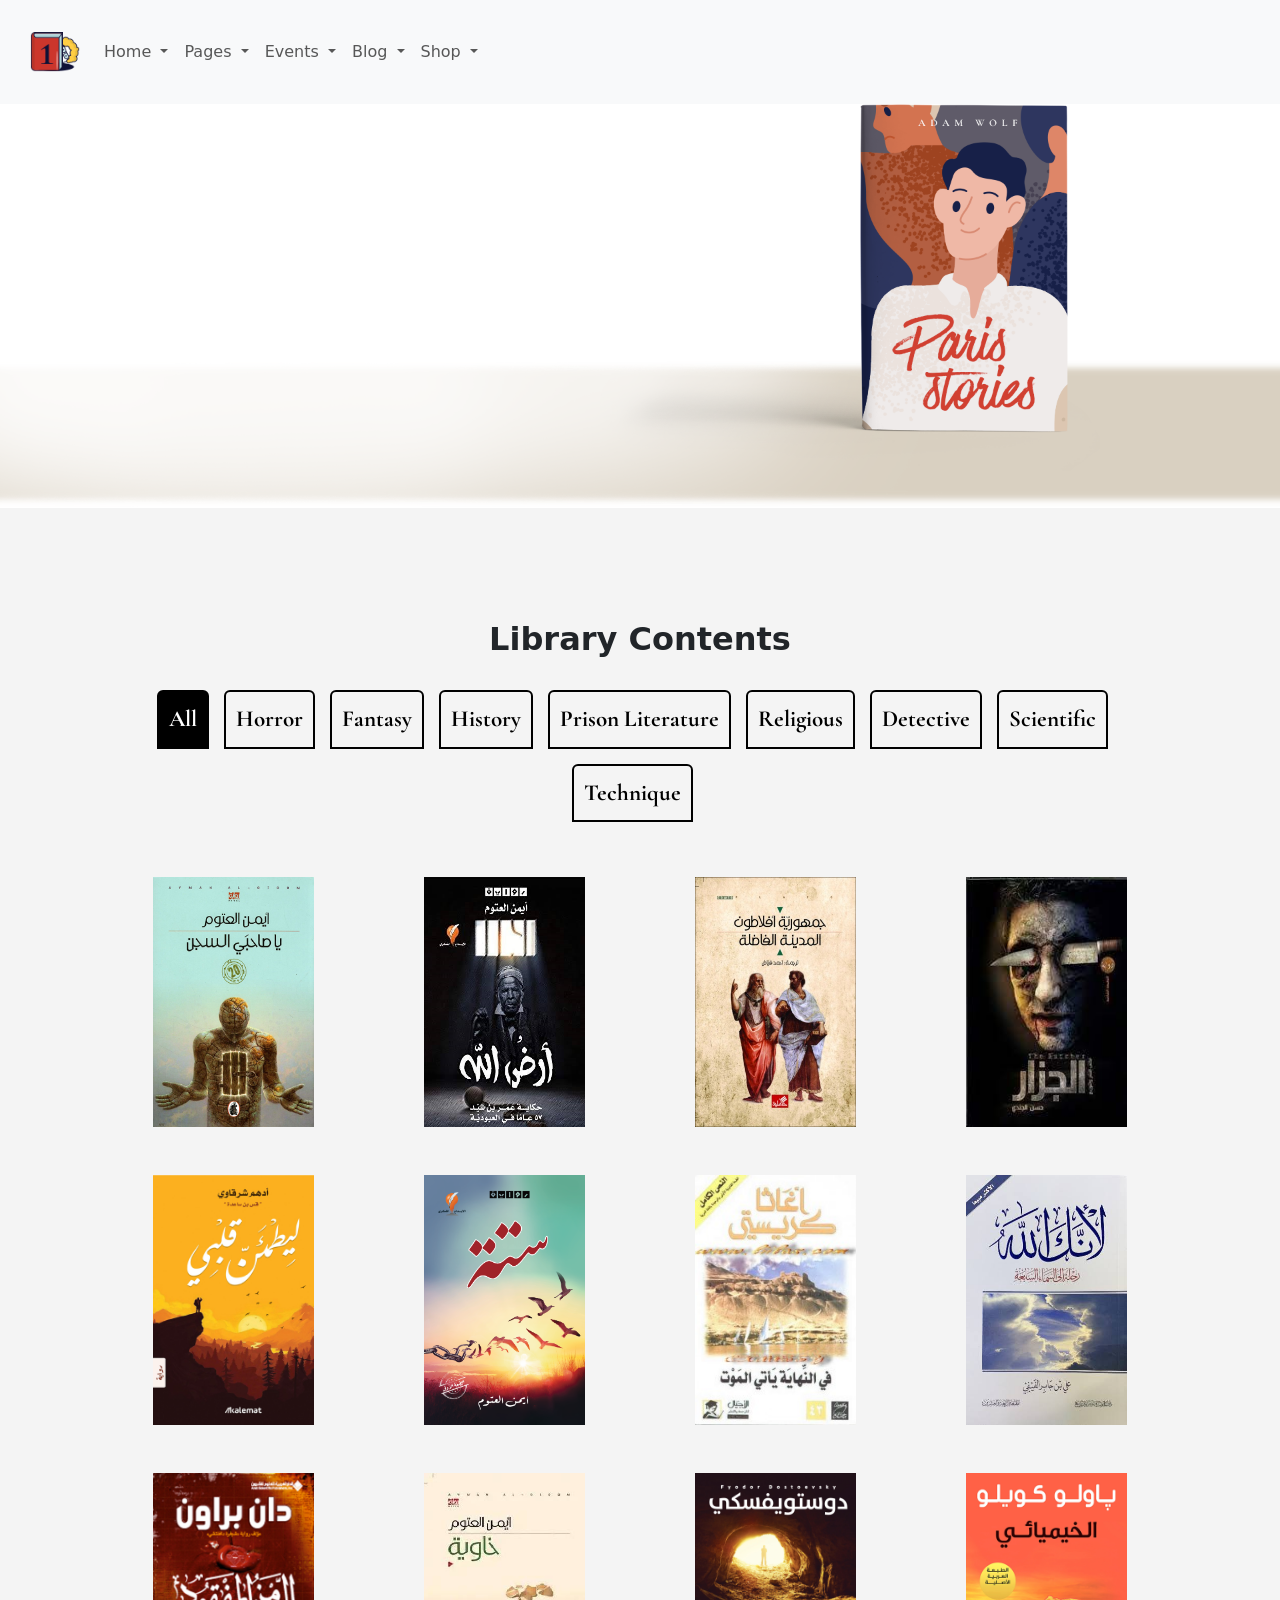
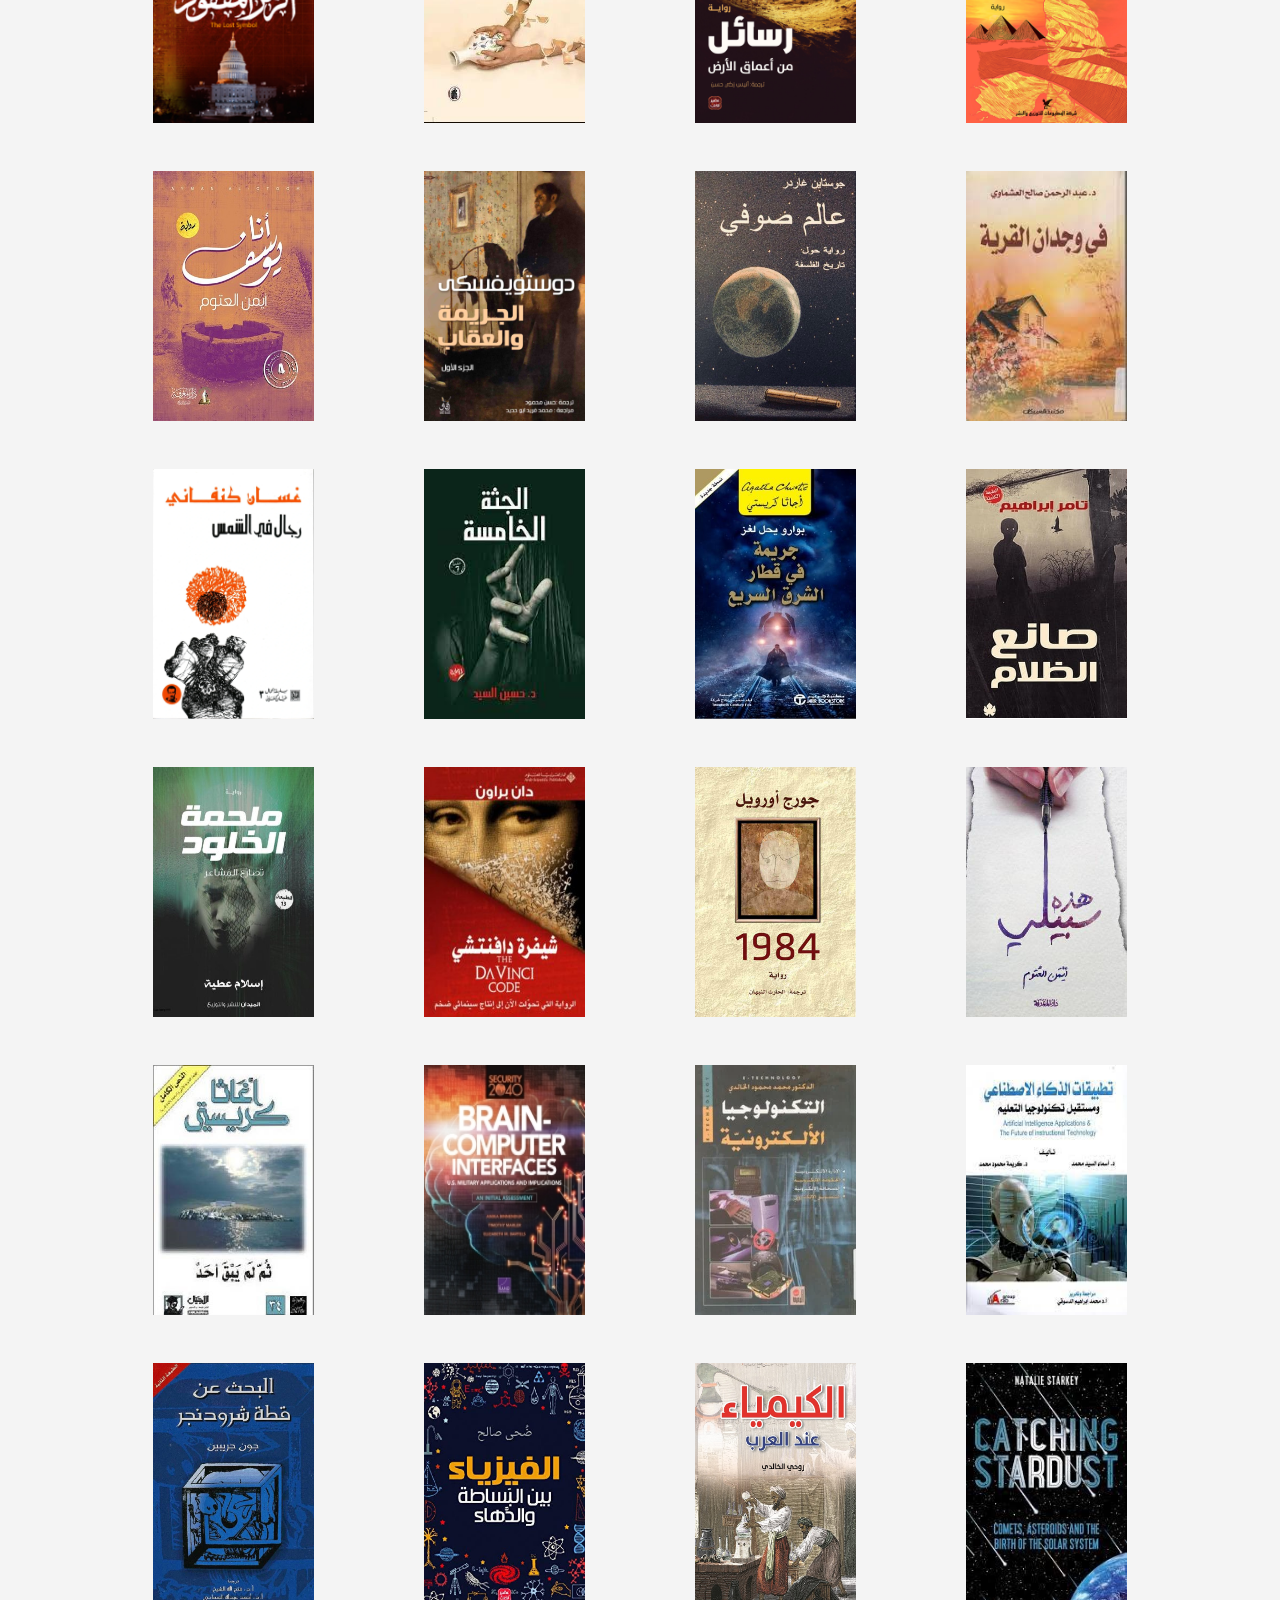
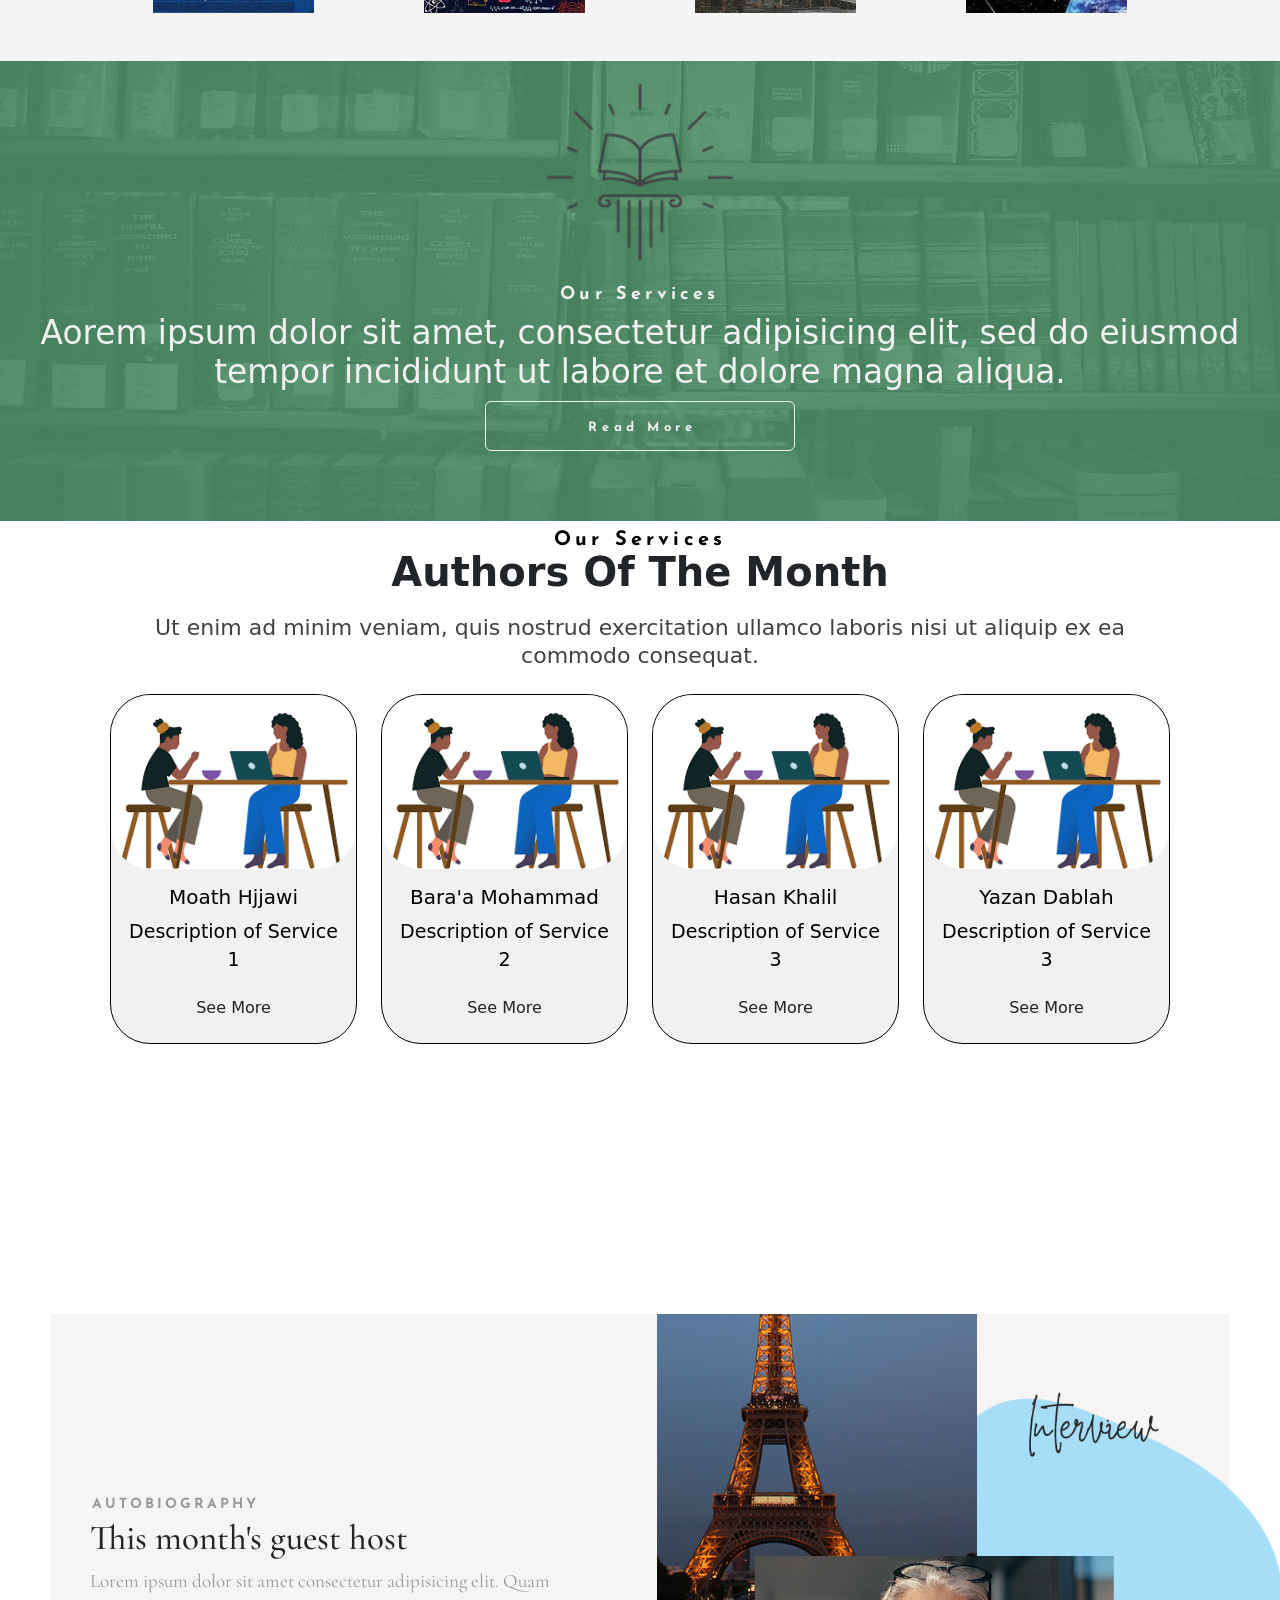
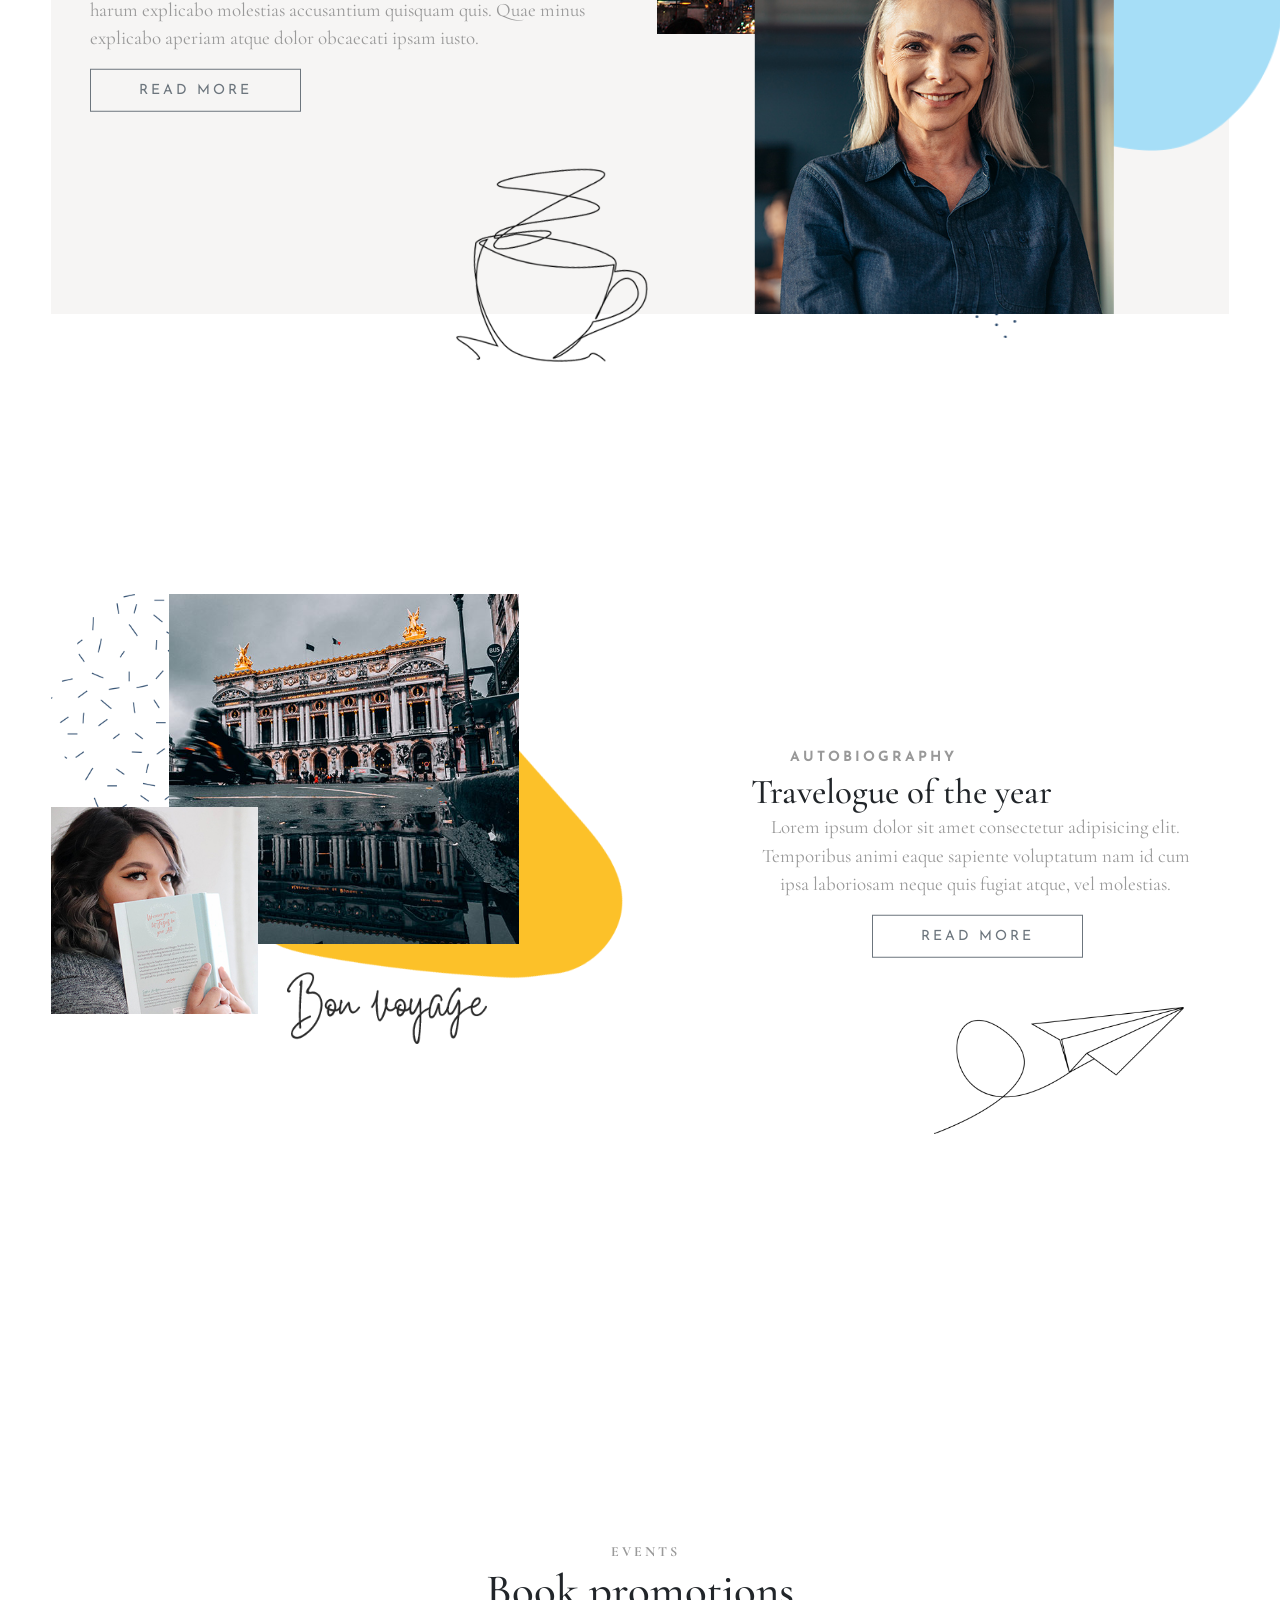
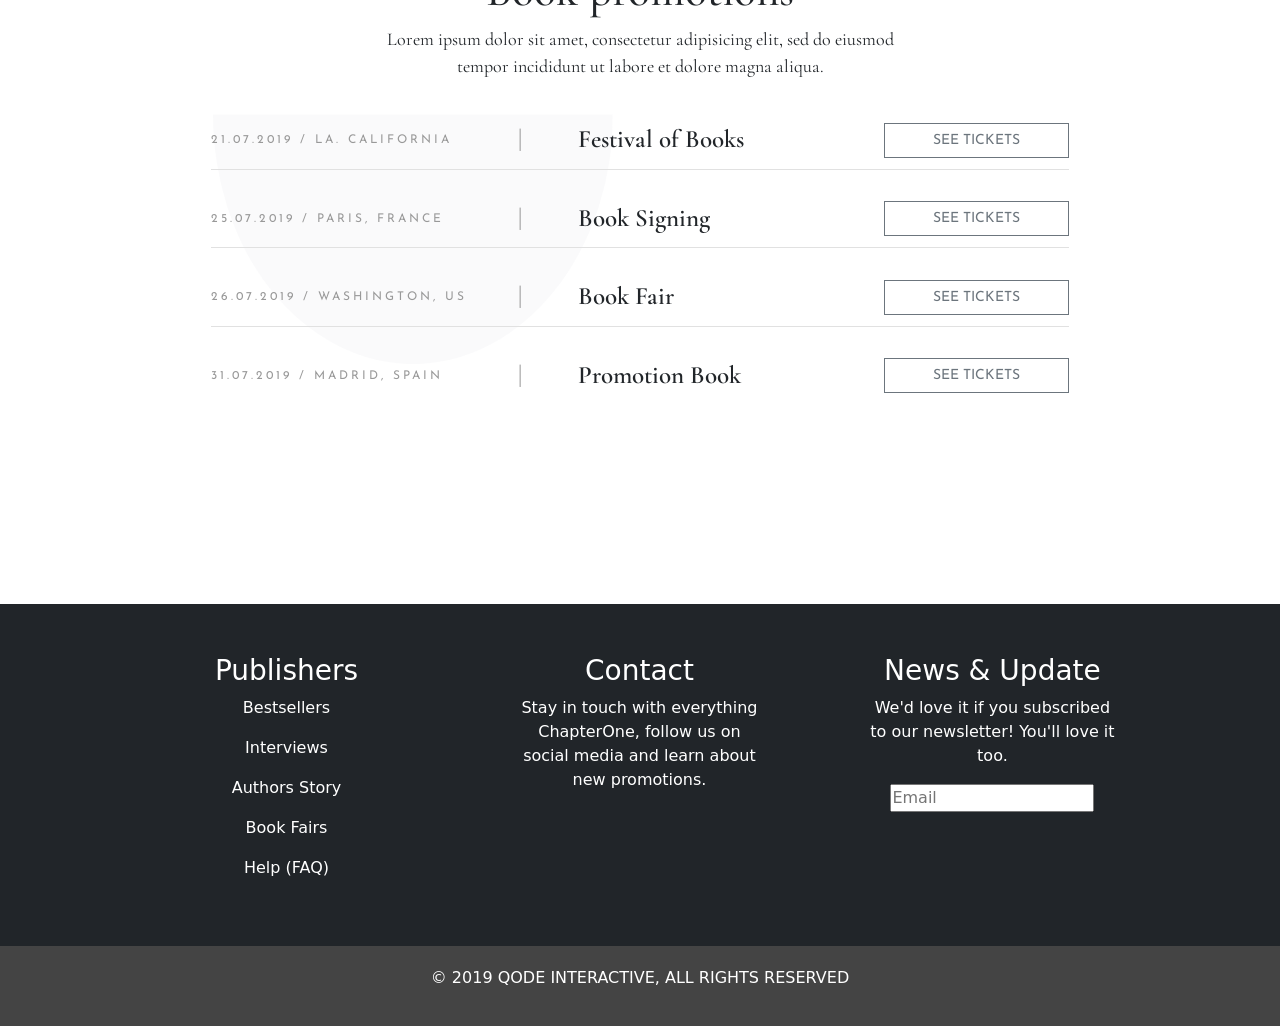
==== commit 9caaca01: "go to branch hassan" ====
--- a/index.html
+++ b/index.html
@@ -34,7 +34,7 @@
 <body>
     <!--Navbar-->
     <nav class="navbar navbar-expand-lg navbar-light bg-light">
-        <a class="navbar-brand" href="#"><img src="event/assets/images/logo.png" width="50" alt="">
+        <a class="navbar-brand" href="#"><img src="assets/images/logo.png" width="50" alt="">
         </a>
         <button class="navbar-toggler" type="button" data-toggle="collapse" data-target="#navbarNavDropdown" aria-controls="navbarNavDropdown" aria-expanded="false" aria-label="Toggle navigation">
           <span class="navbar-toggler-icon"></span>
@@ -43,63 +43,65 @@
           <ul class="navbar-nav">
   
             <li class="nav-item dropdown">
-              <a class="nav-link dropdown-toggle" href="#" id="navbarDropdown" role="button" data-toggle="dropdown" aria-haspopup="true" aria-expanded="false">
+              <a class="nav-link dropdown-toggle" href="#" role="button" data-bs-toggle="dropdown" aria-expanded="false">
                 Home
               </a>
-              <div class="dropdown-menu" aria-labelledby="navbarDropdown">
-                <a class="dropdown-item" href="#">MAIN HOME</a>
-                <a class="dropdown-item" href="#">BESTSELLING AUTHOR</a>
+              <ul class="dropdown-menu">
+                <li><a class="dropdown-item" href="#">CHILDREN AUTHOR</a></li>
+                <li><a class="dropdown-item" href="#">BESTSELLING AUTHOR</a></li>
              
                 <a class="dropdown-item" href="#">GRID HOME</a>
-              </div>
+              </ul>
             </li>
   
             <li class="nav-item dropdown">
-              <a class="nav-link dropdown-toggle" href="#" id="navbarDropdown" role="button" data-toggle="dropdown" aria-haspopup="true" aria-expanded="false">
+              <a class="nav-link dropdown-toggle" href="#" role="button" data-bs-toggle="dropdown" aria-expanded="false">
                 Pages
               </a>
-              <div class="dropdown-menu" aria-labelledby="navbarDropdown">
-                <a class="dropdown-item" href="#">ABOUT ME</a>
-                <a class="dropdown-item" href="#">ABOUT US</a>
-               
+              <ul class="dropdown-menu">
+                <li><a class="dropdown-item" href="#">ABOUT ME</a></li>
+                <li><a class="dropdown-item" href="#">ABOUT US</a></li>
                 <a class="dropdown-item" href="#">CONTACT US</a>
-              </div>
+                
+              </ul>
             </li>
   
+           
             <li class="nav-item dropdown">
-              <a class="nav-link dropdown-toggle" href="#" id="navbarDropdown" role="button" data-toggle="dropdown" aria-haspopup="true" aria-expanded="false">
-                Events
+              <a class="nav-link dropdown-toggle" href="#" role="button" data-bs-toggle="dropdown" aria-expanded="false">
+               Events
               </a>
-              <div class="dropdown-menu" aria-labelledby="navbarDropdown">
-                <a class="dropdown-item" href="event/event.html">EVENT DATES</a>
-                <a class="dropdown-item" href="event/eventDate.html">EVENT SINGLE</a>
+              <ul class="dropdown-menu">
+                <li><a class="dropdown-item" href="#">EVENT DATE</a></li>
+                <li><a class="dropdown-item" href="#">EVENT SINGLE</a></li>
                 
-              </div>
+              </ul>
             </li>
   
             <li class="nav-item dropdown">
-              <a class="nav-link dropdown-toggle" href="#" id="navbarDropdown" role="button" data-toggle="dropdown" aria-haspopup="true" aria-expanded="false">
+              <a class="nav-link dropdown-toggle" href="#" role="button" data-bs-toggle="dropdown" aria-expanded="false">
                 Blog
               </a>
-              <div class="dropdown-menu" aria-labelledby="navbarDropdown">
-                <a class="dropdown-item" href="#">RIGHT SIDEBAR</a>
-                <a class="dropdown-item" href="#">LEFT SIDEBAR</a>
-            
+              <ul class="dropdown-menu">
+                <li><a class="dropdown-item" href="#">RIGHT SIDEBAR</a></li>
+                <li><a class="dropdown-item" href="#">LEFT SIDEBAR</a></li>
                 <a class="dropdown-item" href="#">NO SIDEBAR</a>
-              </div>
+                
+              </ul>
             </li>
   
             <li class="nav-item dropdown">
-              <a class="nav-link dropdown-toggle" href="#" id="navbarDropdown" role="button" data-toggle="dropdown" aria-haspopup="true" aria-expanded="false">
+              <a class="nav-link dropdown-toggle" href="#" role="button" data-bs-toggle="dropdown" aria-expanded="false">
                 Shop
               </a>
-              <div class="dropdown-menu" aria-labelledby="navbarDropdown">
-                <a class="dropdown-item" href="#">PRODUCT LIST/a>
-                <a class="dropdown-item" href="#">PRODUCT SINGLES</a>
-                <div class="dropdown-divider"></div>
+              <ul class="dropdown-menu">
+                <li><a class="dropdown-item" href="#">PRODUCT LIST</a></li>
+                <li><a class="dropdown-item" href="#">PRODUCT SINGLES</a></li>
                 <a class="dropdown-item" href="#">LAYOUTS</a>
-              </div>
+                
+              </ul>
             </li>
+  
   
   
   
@@ -141,13 +143,13 @@
         <div id="carouselExampleControls" class="carousel slide" data-ride="carousel">
           <div class="carousel-inner">
             <div class="carousel-item active">
-              <img class="d-block w-100" src="event/assets/images/1.png" alt="First slide">
+              <img class="d-block w-100" src="assets/images/1.png" alt="First slide">
             </div>
             <div class="carousel-item">
-              <img class="d-block w-100" src="event/assets/images/2.jpg" alt="Second slide">
+              <img class="d-block w-100" src="assets/images/2.jpg" alt="Second slide">
             </div>
             <div class="carousel-item">
-              <img class="d-block w-100" src="event/assets/images/3.jpg" alt="Third slide">
+              <img class="d-block w-100" src="assets/images/3.jpg" alt="Third slide">
             </div>
           </div>
           <a class="carousel-control-prev" href="#carouselExampleControls" role="button" data-slide="prev">
@@ -1369,6 +1371,7 @@
                   
                   <h3>News & Update</h3>
                   <p>We'd love it if you subscribed to our newsletter! You'll love it too.</p>
+                  <input type="email" placeholder="Email" />
               </div>
         </div>
       </section>
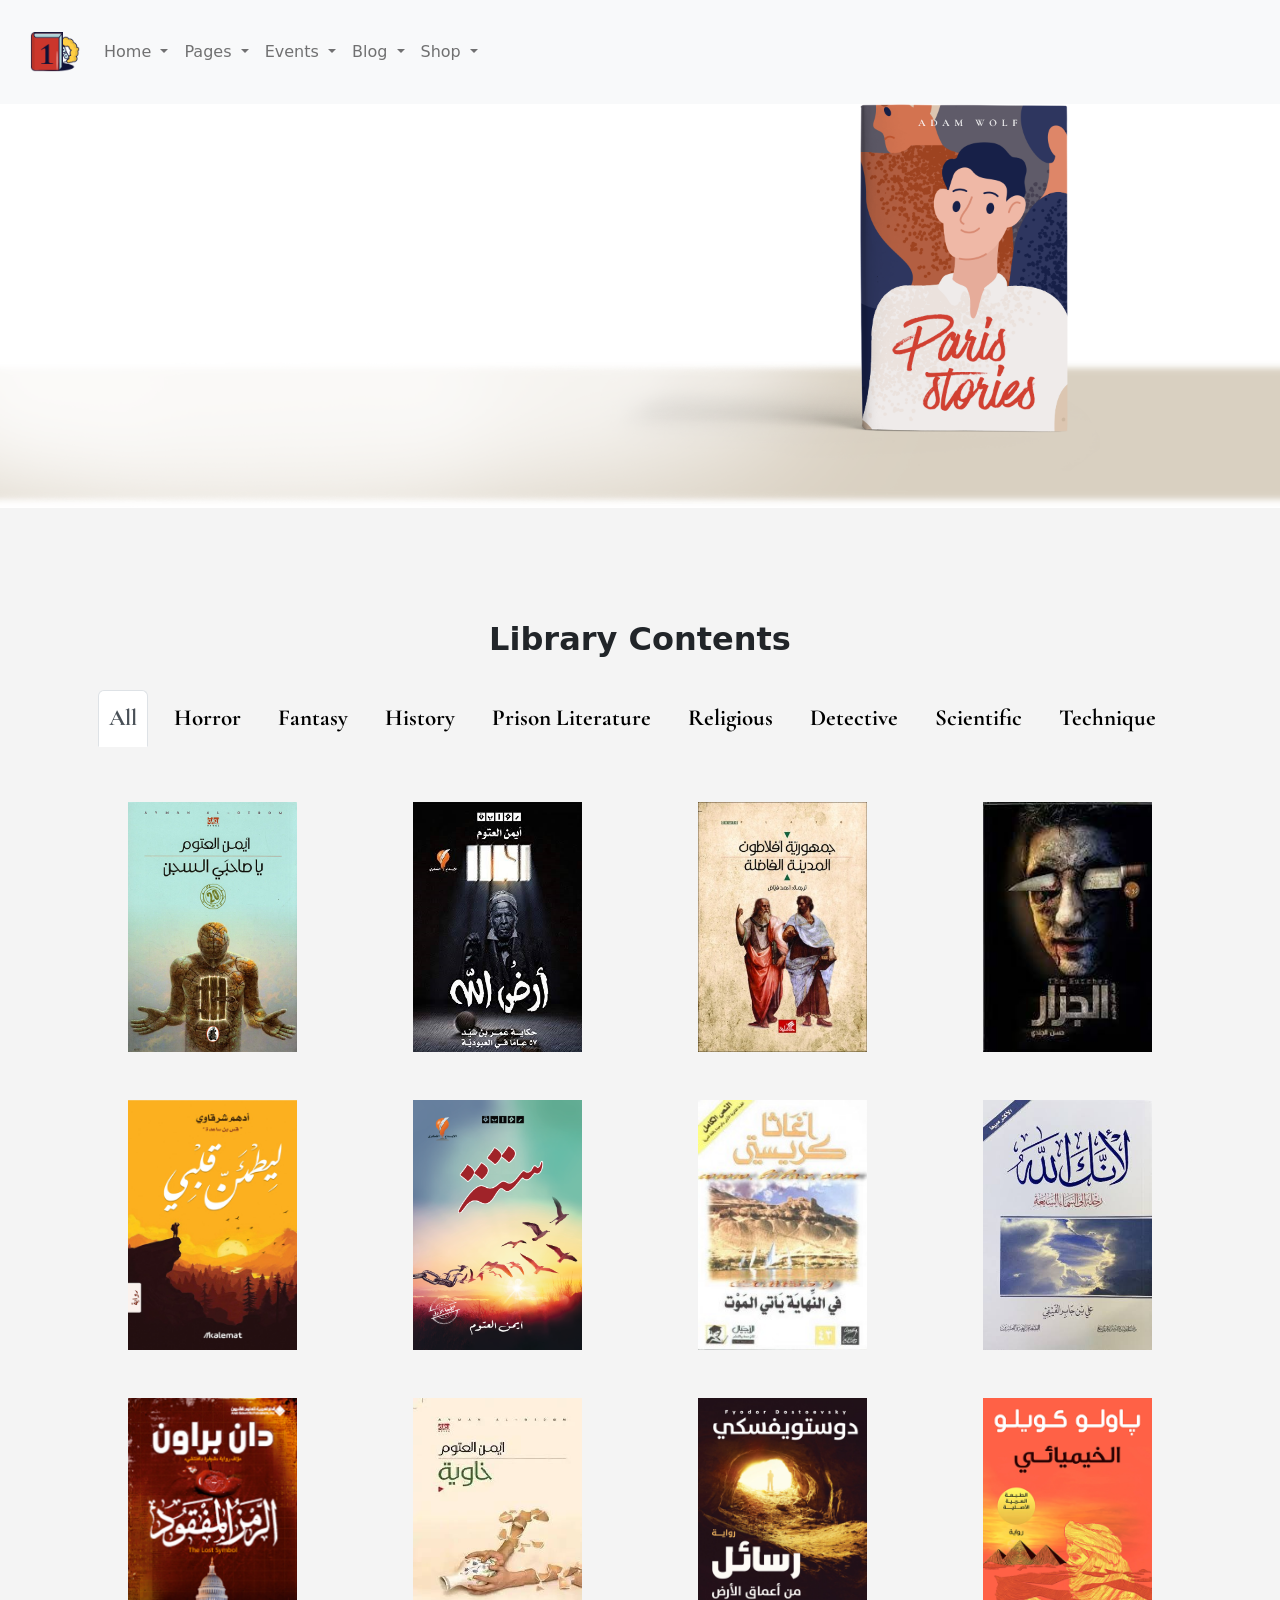
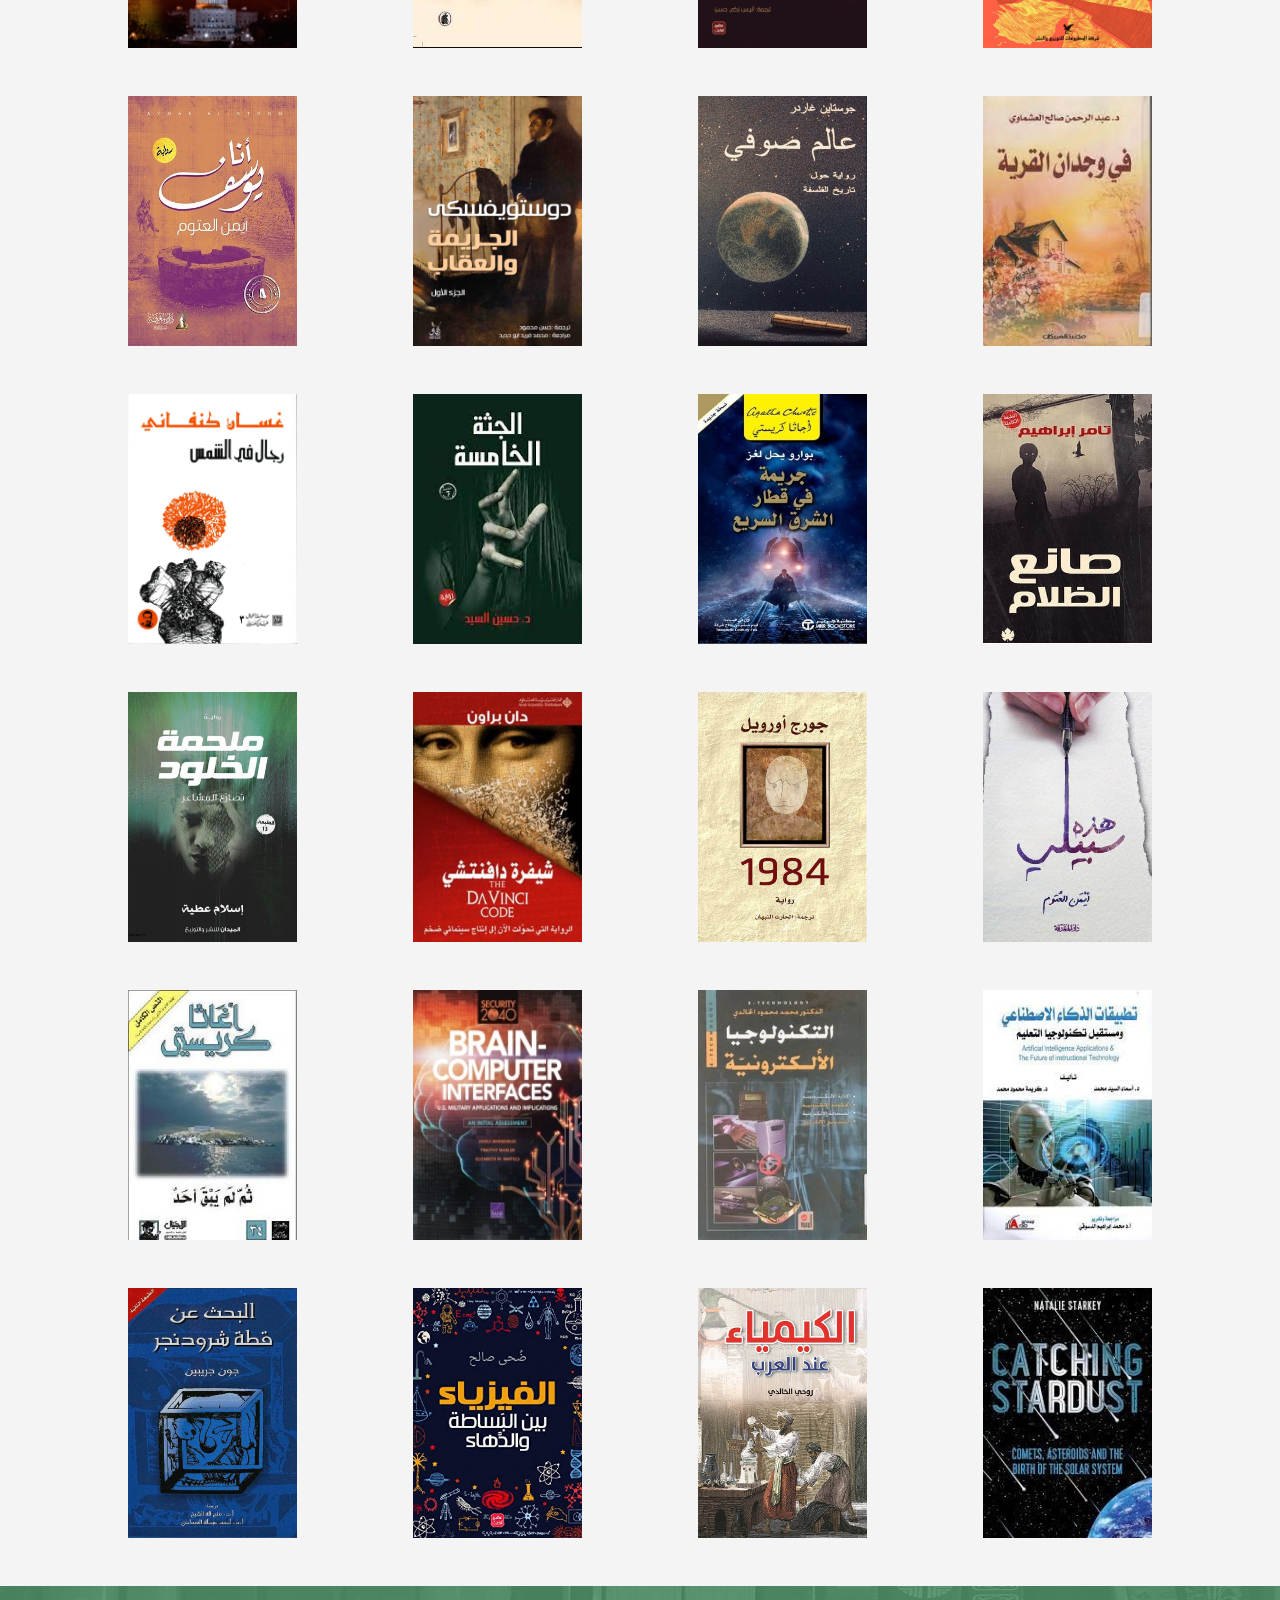
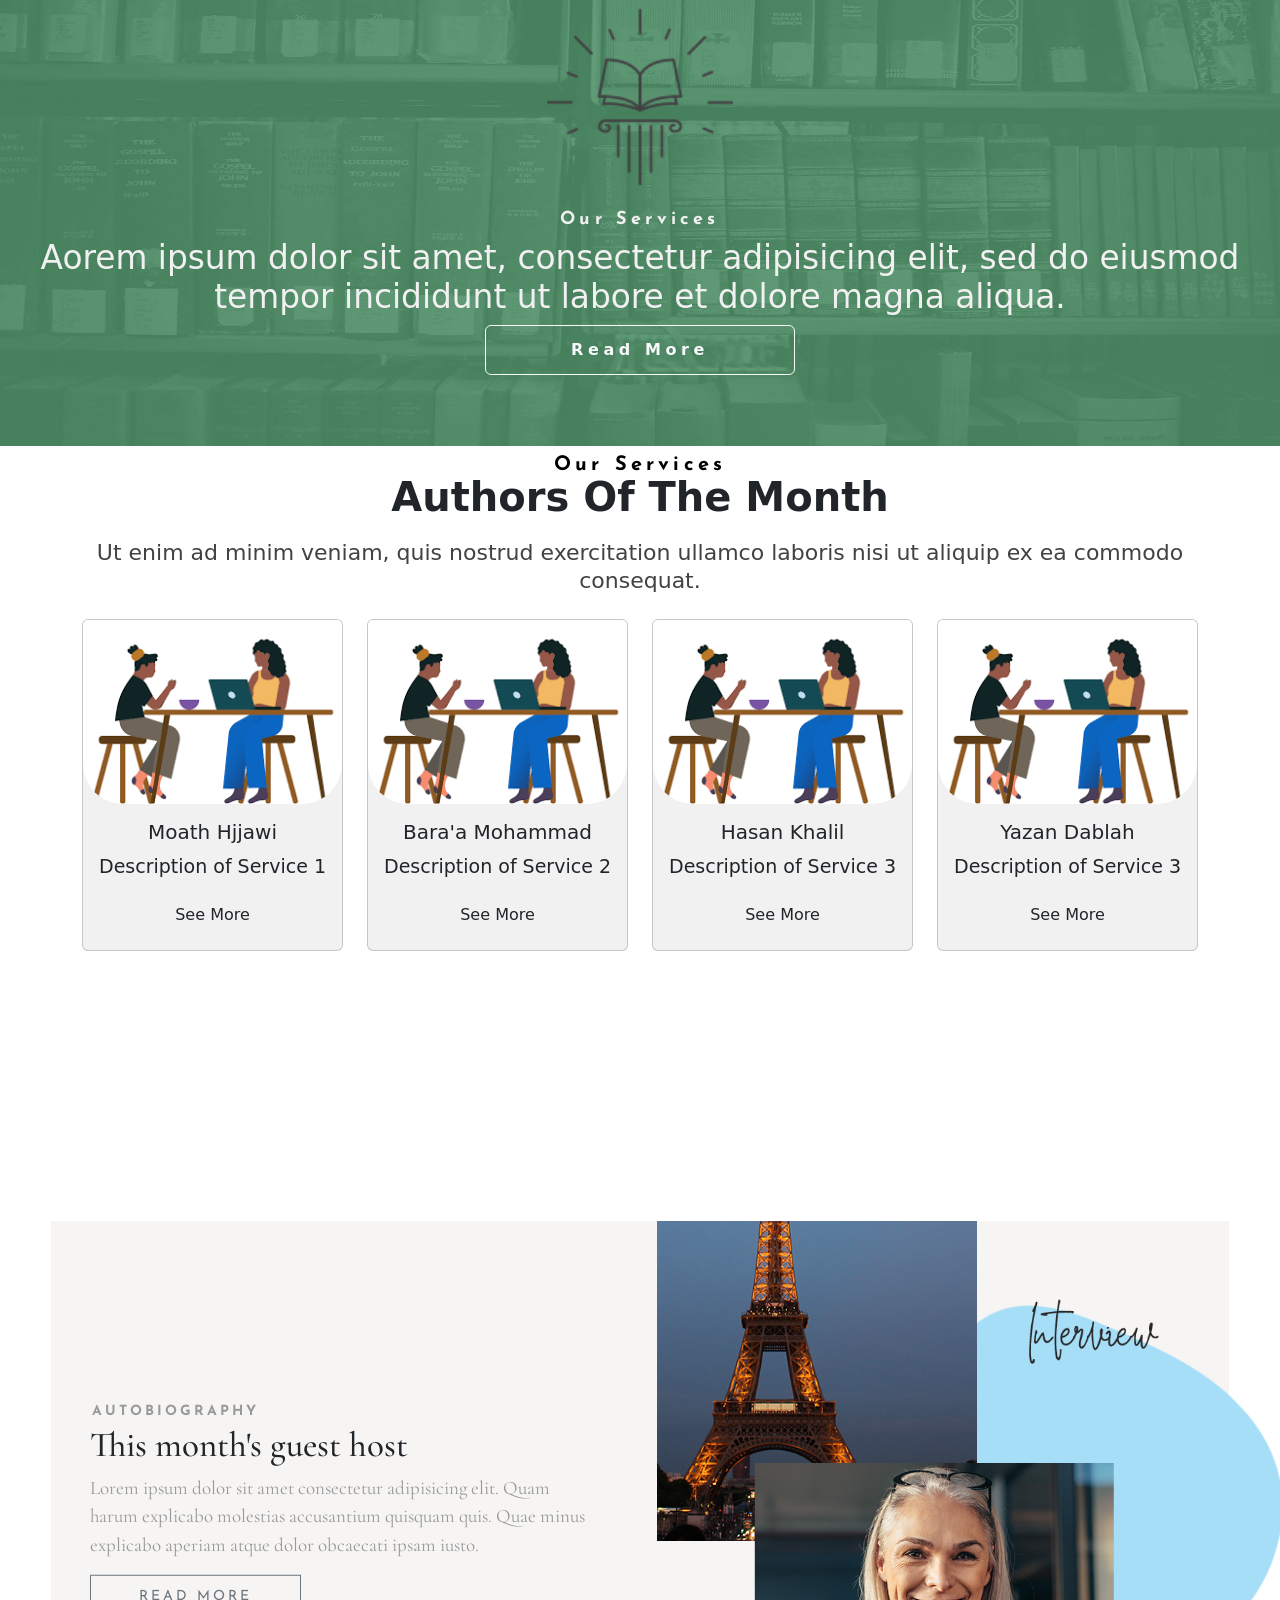
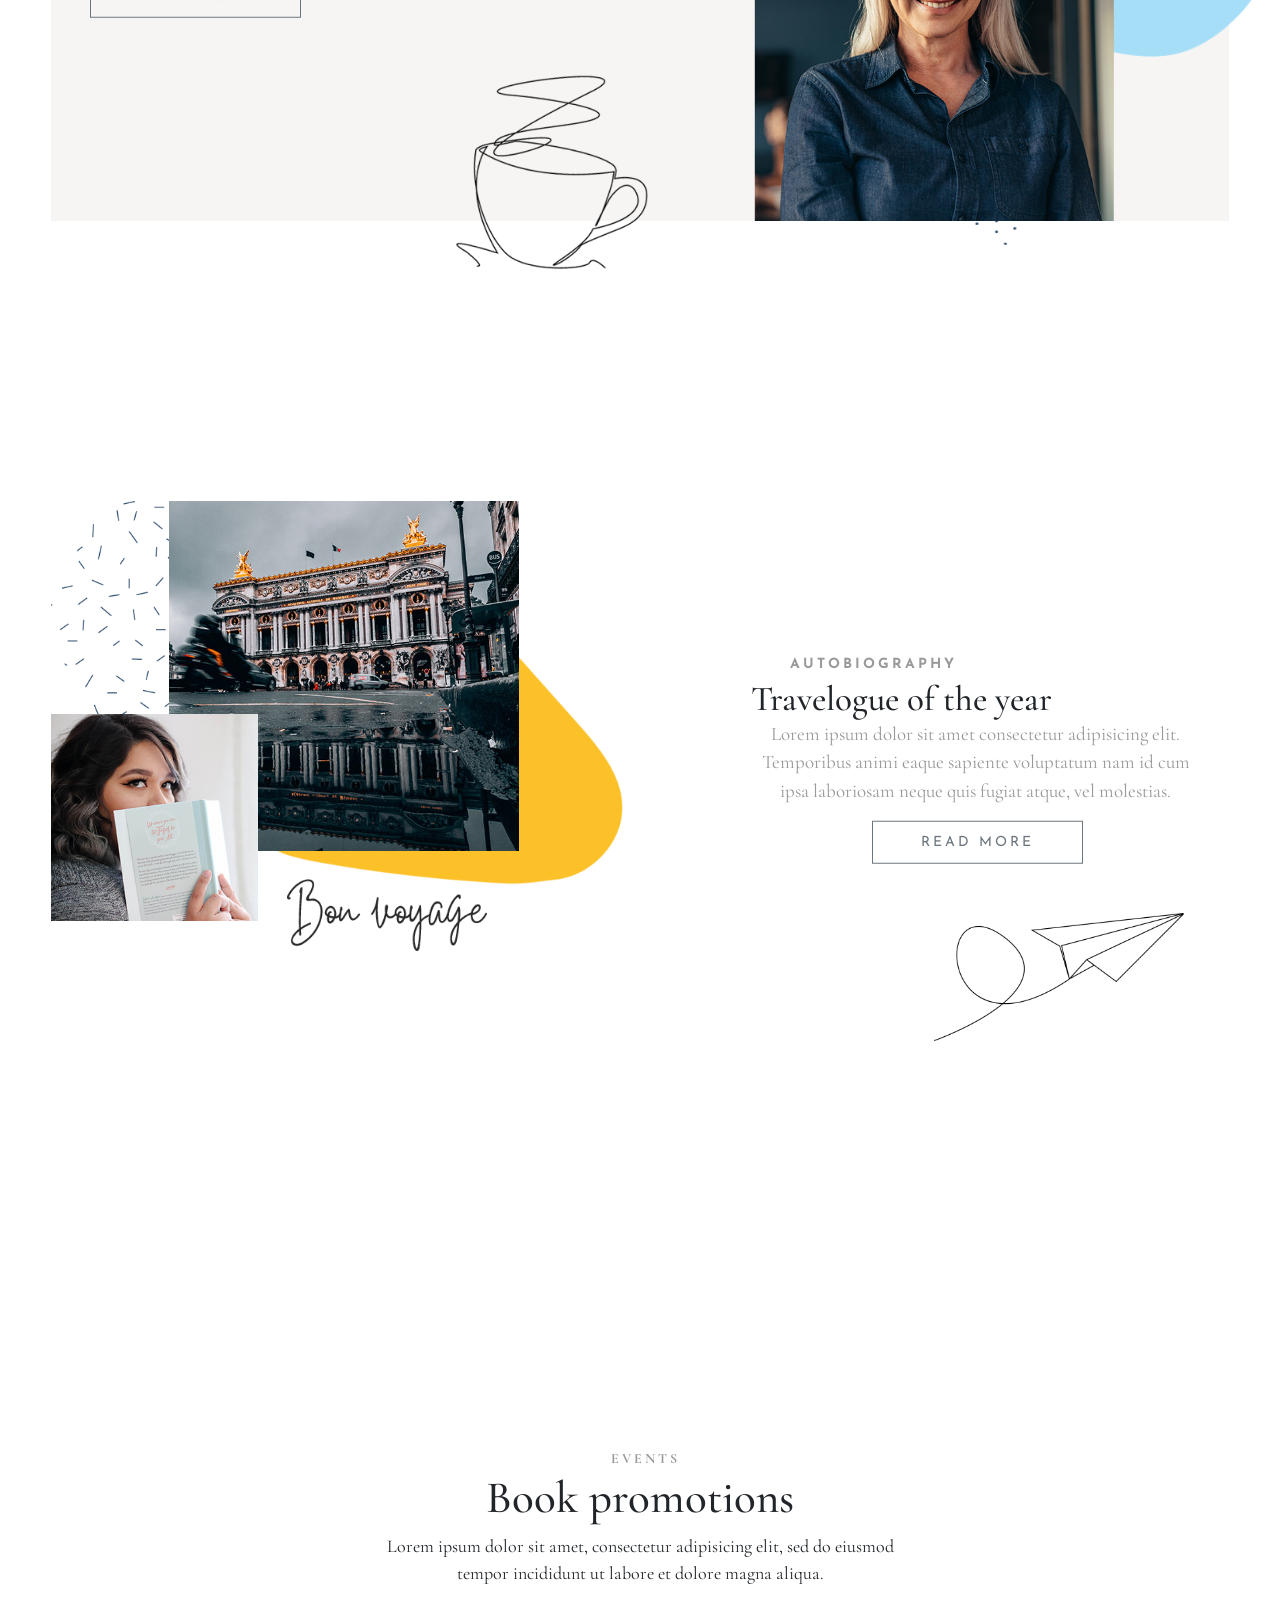
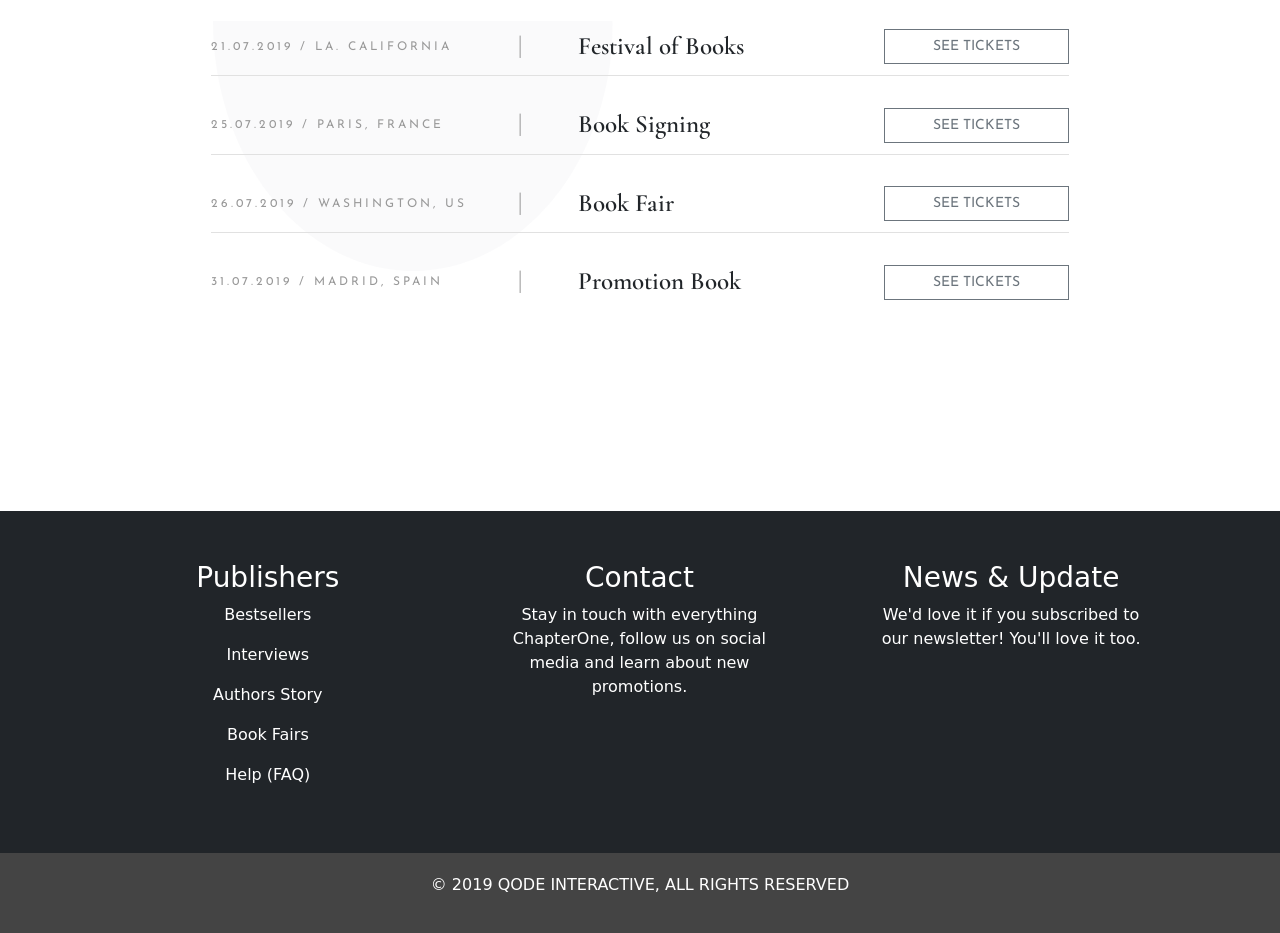
==== commit a41f7bf1: "add all sections with most media quiery" ====
--- a/index.html
+++ b/index.html
@@ -6,8 +6,8 @@
     <meta name="viewport" content="width=device-width, initial-scale=1.0">
     
     <!-- link bootstrap 5 -->
-    <link href="https://cdn.jsdelivr.net/npm/bootstrap@5.0.2/dist/css/bootstrap.min.css" rel="stylesheet" integrity="sha384-EVSTQN3/azprG1Anm3QDgpJLIm9Nao0Yz1ztcQTwFspd3yD65VohhpuuCOmLASjC" crossorigin="anonymous">
-
+    <link rel="stylesheet" href="https://cdn.jsdelivr.net/npm/bootstrap@5.2.3/dist/css/bootstrap.min.css" integrity="sha384-rbsA2VBKQhggwzxH7pPCaAqO46MgnOM80zW1RWuH61DGLwZJEdK2Kadq2F9CUG65" crossorigin="anonymous">
+    
     <!-- google font links Cormorant Garamond -->
     <link rel="preconnect" href="https://fonts.googleapis.com">
     <link rel="preconnect" href="https://fonts.gstatic.com" crossorigin>
@@ -23,18 +23,21 @@
     <link rel="stylesheet" href="event/assets/css/style.css">
     <!-- font awesome v6 -->
     <link rel="stylesheet" href="event/assets/css/all.min.css">
-
+    
     <!-- link custom style sheets -->
-        <link rel="stylesheet" href="assets/css/yazanstyle.css">
-        <link rel="stylesheet" href="assets/css/baraastyle.css">
-        <link rel="stylesheet" href="assets/css/media.css">
-
+    <link rel="stylesheet" href="assets/css/yazanstyle.css">
+    <link rel="stylesheet" href="assets/css/baraastyle.css">
+    <link rel="stylesheet" href="assets/css/media.css">
+    
+    <!-- bootstrap -->
+    <link rel="stylesheet" href="event/assets/css/bootstrap.min.css">
+    
      <title>Home</title>
 </head>
 <body>
     <!--Navbar-->
     <nav class="navbar navbar-expand-lg navbar-light bg-light">
-        <a class="navbar-brand" href="#"><img src="assets/images/logo.png" width="50" alt="">
+        <a class="navbar-brand" href="#"><img src="event/assets/images/logo.png" width="50" alt="">
         </a>
         <button class="navbar-toggler" type="button" data-toggle="collapse" data-target="#navbarNavDropdown" aria-controls="navbarNavDropdown" aria-expanded="false" aria-label="Toggle navigation">
           <span class="navbar-toggler-icon"></span>
@@ -43,65 +46,59 @@
           <ul class="navbar-nav">
   
             <li class="nav-item dropdown">
-              <a class="nav-link dropdown-toggle" href="#" role="button" data-bs-toggle="dropdown" aria-expanded="false">
+              <a class="nav-link dropdown-toggle" href="#" id="navbarDropdown" role="button" data-toggle="dropdown" aria-haspopup="true" aria-expanded="false">
                 Home
               </a>
-              <ul class="dropdown-menu">
-                <li><a class="dropdown-item" href="#">CHILDREN AUTHOR</a></li>
-                <li><a class="dropdown-item" href="#">BESTSELLING AUTHOR</a></li>
-             
+              <div class="dropdown-menu" aria-labelledby="navbarDropdown">
+                <a class="dropdown-item" href="#">MAIN HOME</a>
+                <a class="dropdown-item" href="#">BESTSELLING AUTHOR</a>
                 <a class="dropdown-item" href="#">GRID HOME</a>
-              </ul>
+              </div>
             </li>
   
             <li class="nav-item dropdown">
-              <a class="nav-link dropdown-toggle" href="#" role="button" data-bs-toggle="dropdown" aria-expanded="false">
+              <a class="nav-link dropdown-toggle" href="#" id="navbarDropdown" role="button" data-toggle="dropdown" aria-haspopup="true" aria-expanded="false">
                 Pages
               </a>
-              <ul class="dropdown-menu">
-                <li><a class="dropdown-item" href="#">ABOUT ME</a></li>
-                <li><a class="dropdown-item" href="#">ABOUT US</a></li>
+              <div class="dropdown-menu" aria-labelledby="navbarDropdown">
+                <a class="dropdown-item" href="#">ABOUT ME</a>
+                <a class="dropdown-item" href="#">ABOUT US</a>
                 <a class="dropdown-item" href="#">CONTACT US</a>
-                
-              </ul>
+              </div>
             </li>
   
-           
             <li class="nav-item dropdown">
-              <a class="nav-link dropdown-toggle" href="#" role="button" data-bs-toggle="dropdown" aria-expanded="false">
-               Events
+              <a class="nav-link dropdown-toggle" href="#" id="navbarDropdown" role="button" data-toggle="dropdown" aria-haspopup="true" aria-expanded="false">
+                Events
               </a>
-              <ul class="dropdown-menu">
-                <li><a class="dropdown-item" href="#">EVENT DATE</a></li>
-                <li><a class="dropdown-item" href="#">EVENT SINGLE</a></li>
-                
-              </ul>
+              <div class="dropdown-menu" aria-labelledby="navbarDropdown">
+                <a class="dropdown-item" href="event/event.html">EVENT DATES</a>
+                <a class="dropdown-item" href="event/eventDate.html">EVENT SINGLE</a>
+              </div>
             </li>
   
             <li class="nav-item dropdown">
-              <a class="nav-link dropdown-toggle" href="#" role="button" data-bs-toggle="dropdown" aria-expanded="false">
+              <a class="nav-link dropdown-toggle" href="#" id="navbarDropdown" role="button" data-toggle="dropdown" aria-haspopup="true" aria-expanded="false">
                 Blog
               </a>
-              <ul class="dropdown-menu">
-                <li><a class="dropdown-item" href="#">RIGHT SIDEBAR</a></li>
-                <li><a class="dropdown-item" href="#">LEFT SIDEBAR</a></li>
+              <div class="dropdown-menu" aria-labelledby="navbarDropdown">
+                <a class="dropdown-item" href="#">RIGHT SIDEBAR</a>
+                <a class="dropdown-item" href="#">LEFT SIDEBAR</a>
                 <a class="dropdown-item" href="#">NO SIDEBAR</a>
-                
-              </ul>
+              </div>
             </li>
   
             <li class="nav-item dropdown">
-              <a class="nav-link dropdown-toggle" href="#" role="button" data-bs-toggle="dropdown" aria-expanded="false">
+              <a class="nav-link dropdown-toggle" href="#" id="navbarDropdown" role="button" data-toggle="dropdown" aria-haspopup="true" aria-expanded="false">
                 Shop
               </a>
-              <ul class="dropdown-menu">
-                <li><a class="dropdown-item" href="#">PRODUCT LIST</a></li>
-                <li><a class="dropdown-item" href="#">PRODUCT SINGLES</a></li>
+              <div class="dropdown-menu" aria-labelledby="navbarDropdown">
+                <a class="dropdown-item" href="#">PRODUCT LIST</a>
+                <a class="dropdown-item" href="#">PRODUCT SINGLES</a>
+                <div class="dropdown-divider"></div>
                 <a class="dropdown-item" href="#">LAYOUTS</a>
-                
-              </ul>
+              </div>
             </li>
-  
   
   
   
@@ -143,13 +140,13 @@
         <div id="carouselExampleControls" class="carousel slide" data-ride="carousel">
           <div class="carousel-inner">
             <div class="carousel-item active">
-              <img class="d-block w-100" src="assets/images/1.png" alt="First slide">
+              <img class="d-block w-100" src="event/assets/images/1.png" alt="First slide">
             </div>
             <div class="carousel-item">
-              <img class="d-block w-100" src="assets/images/2.jpg" alt="Second slide">
+              <img class="d-block w-100" src="event/assets/images/2.jpg" alt="Second slide">
             </div>
             <div class="carousel-item">
-              <img class="d-block w-100" src="assets/images/3.jpg" alt="Third slide">
+              <img class="d-block w-100" src="event/assets/images/3.jpg" alt="Third slide">
             </div>
           </div>
           <a class="carousel-control-prev" href="#carouselExampleControls" role="button" data-slide="prev">
@@ -1371,7 +1368,6 @@
                   
                   <h3>News & Update</h3>
                   <p>We'd love it if you subscribed to our newsletter! You'll love it too.</p>
-                  <input type="email" placeholder="Email" />
               </div>
         </div>
       </section>
@@ -1382,6 +1378,6 @@
 
 
     <script src="https://cdn.jsdelivr.net/npm/bootstrap@5.2.3/dist/js/bootstrap.bundle.min.js" integrity="sha384-kenU1KFdBIe4zVF0s0G1M5b4hcpxyD9F7jL+jjXkk+Q2h455rYXK/7HAuoJl+0I4" crossorigin="anonymous"></script>
-    
+    <script src="https://cdn.jsdelivr.net/npm/bootstrap@5.2.3/dist/js/bootstrap.min.js" integrity="sha384-cuYeSxntonz0PPNlHhBs68uyIAVpIIOZZ5JqeqvYYIcEL727kskC66kF92t6Xl2V" crossorigin="anonymous"></script>
 </body>
 </html>
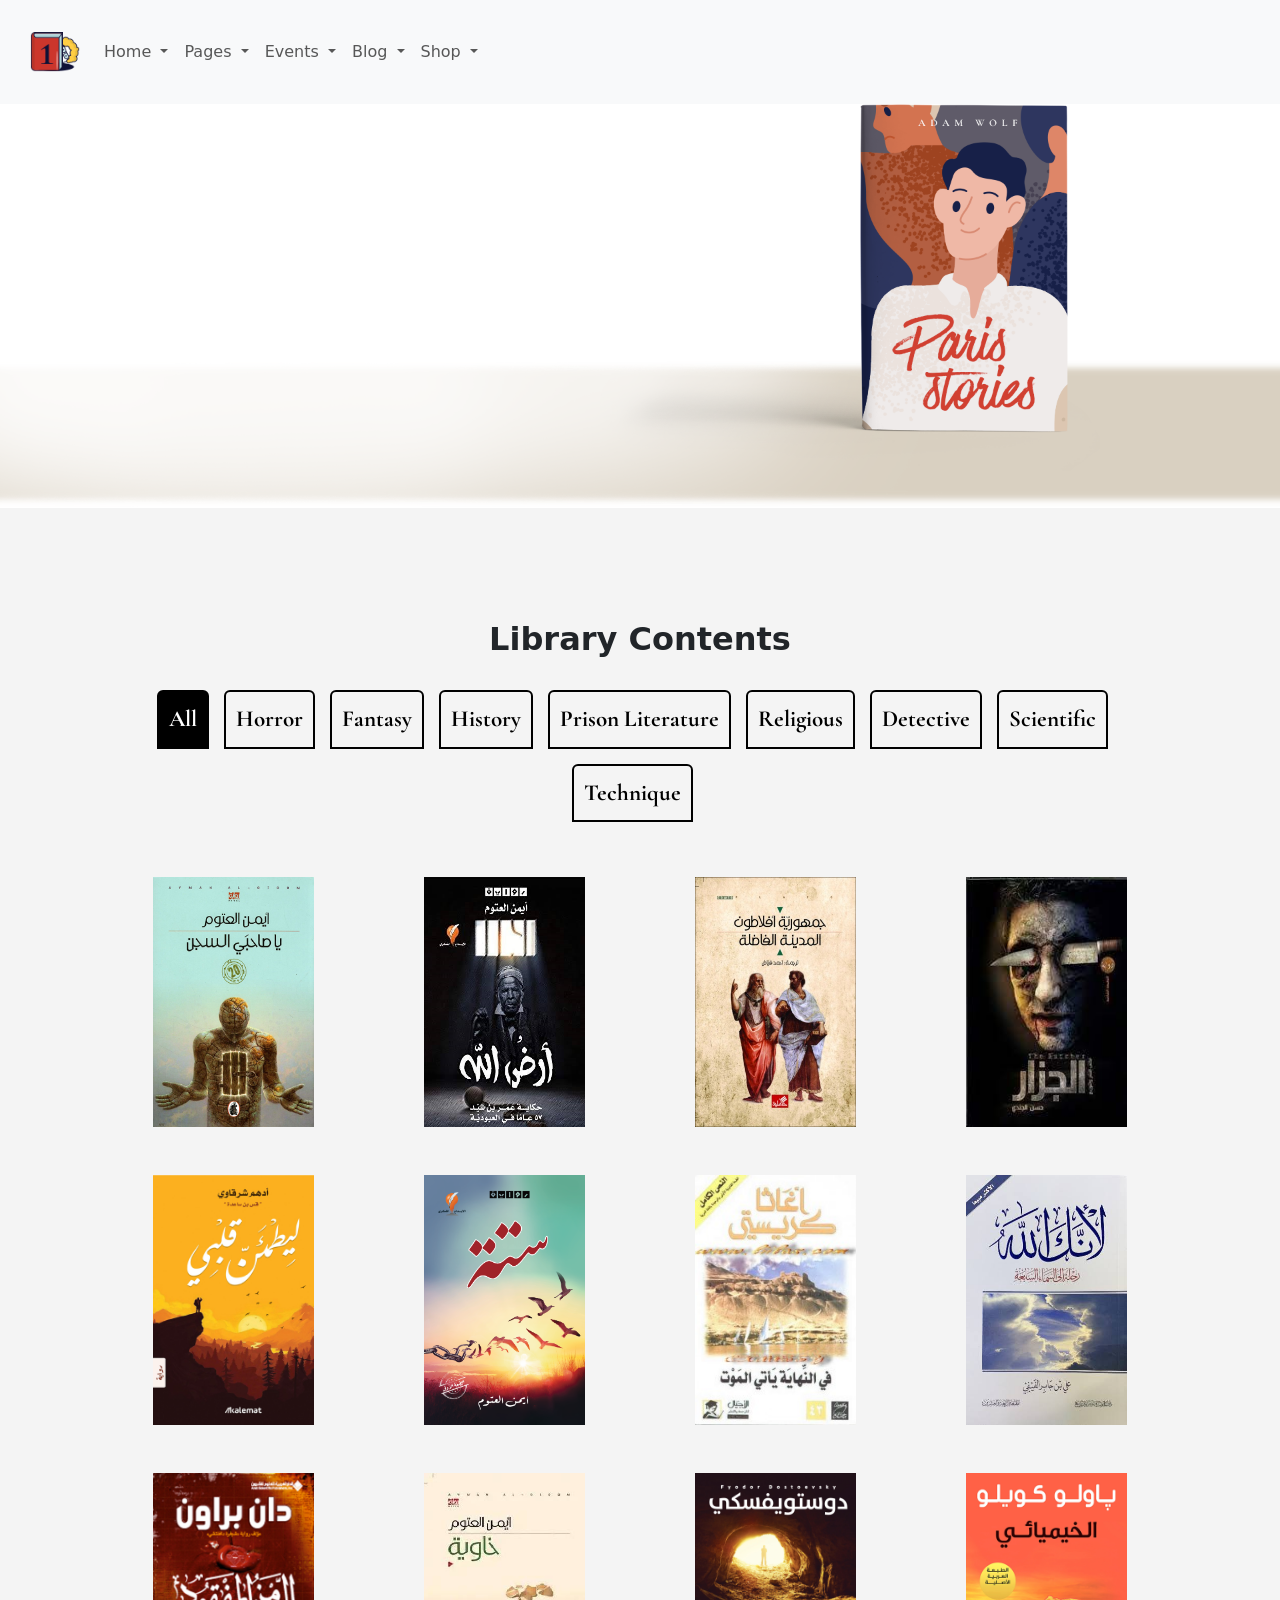
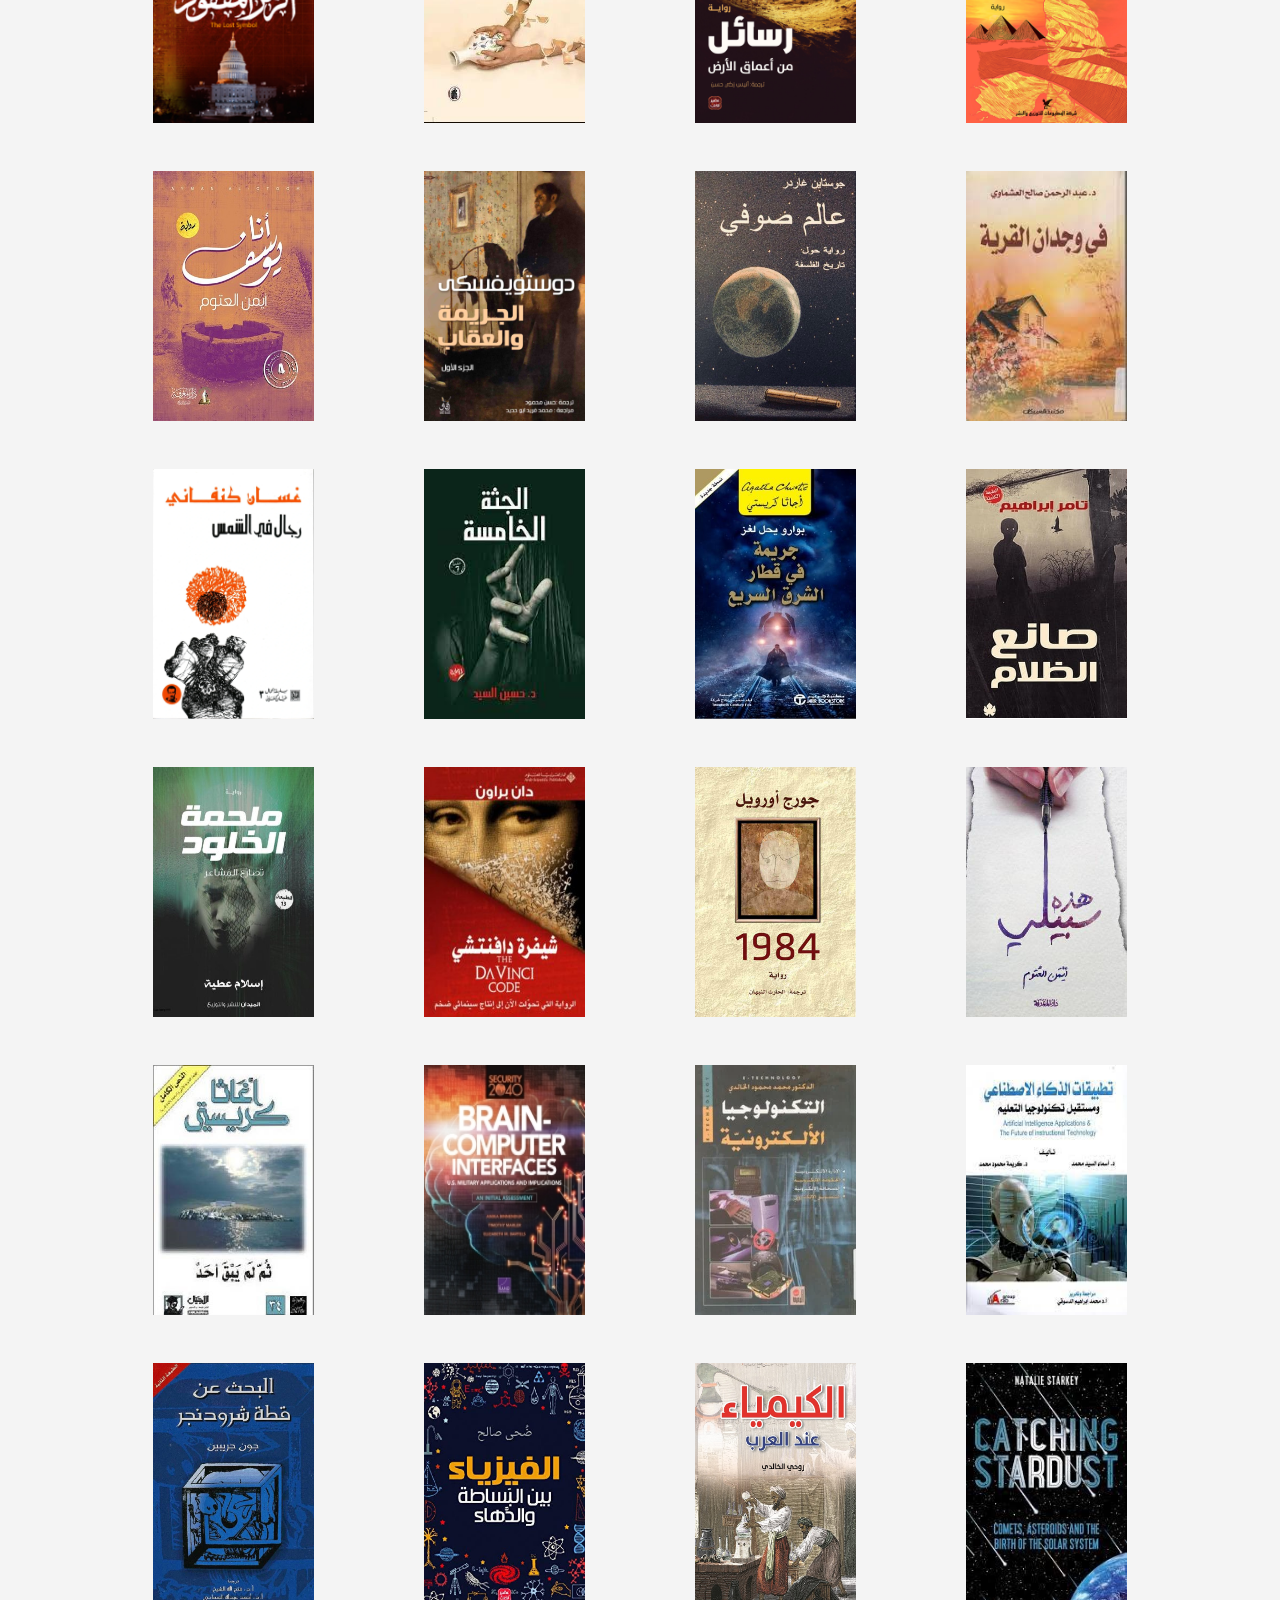
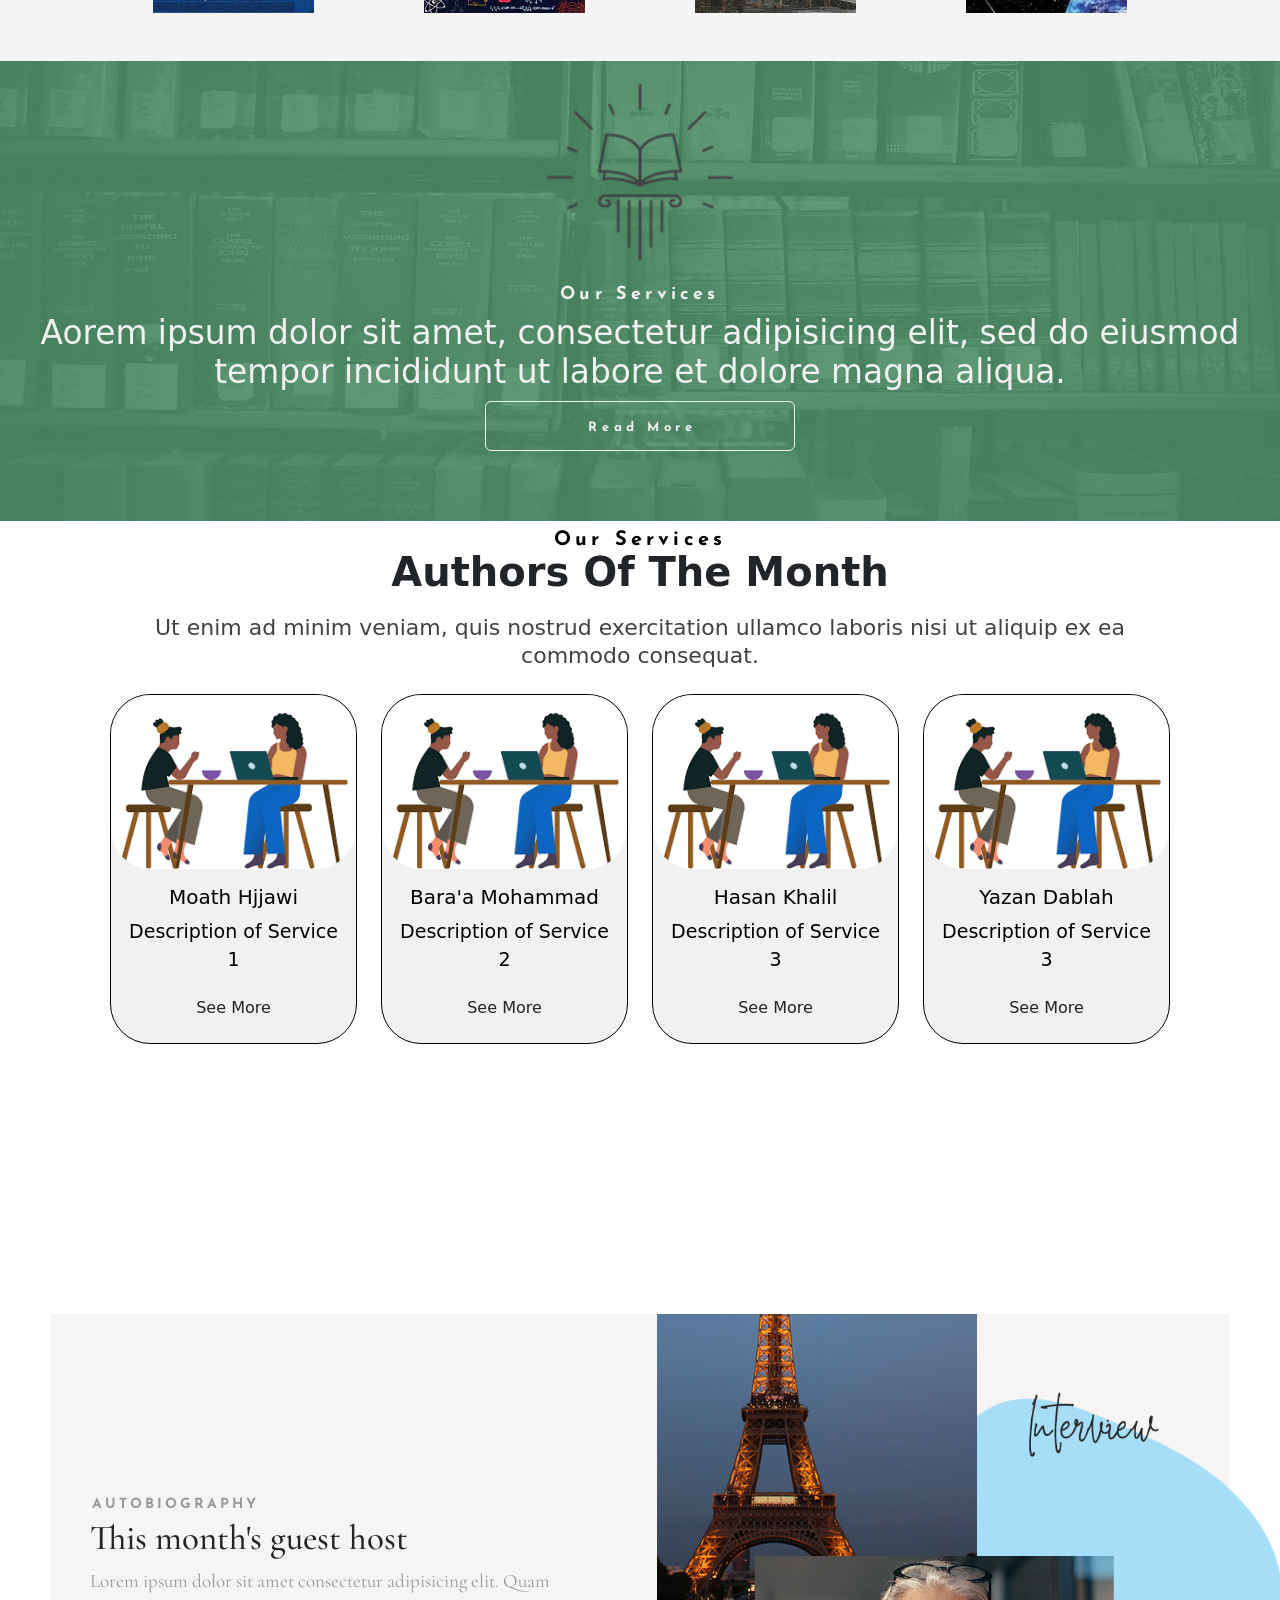
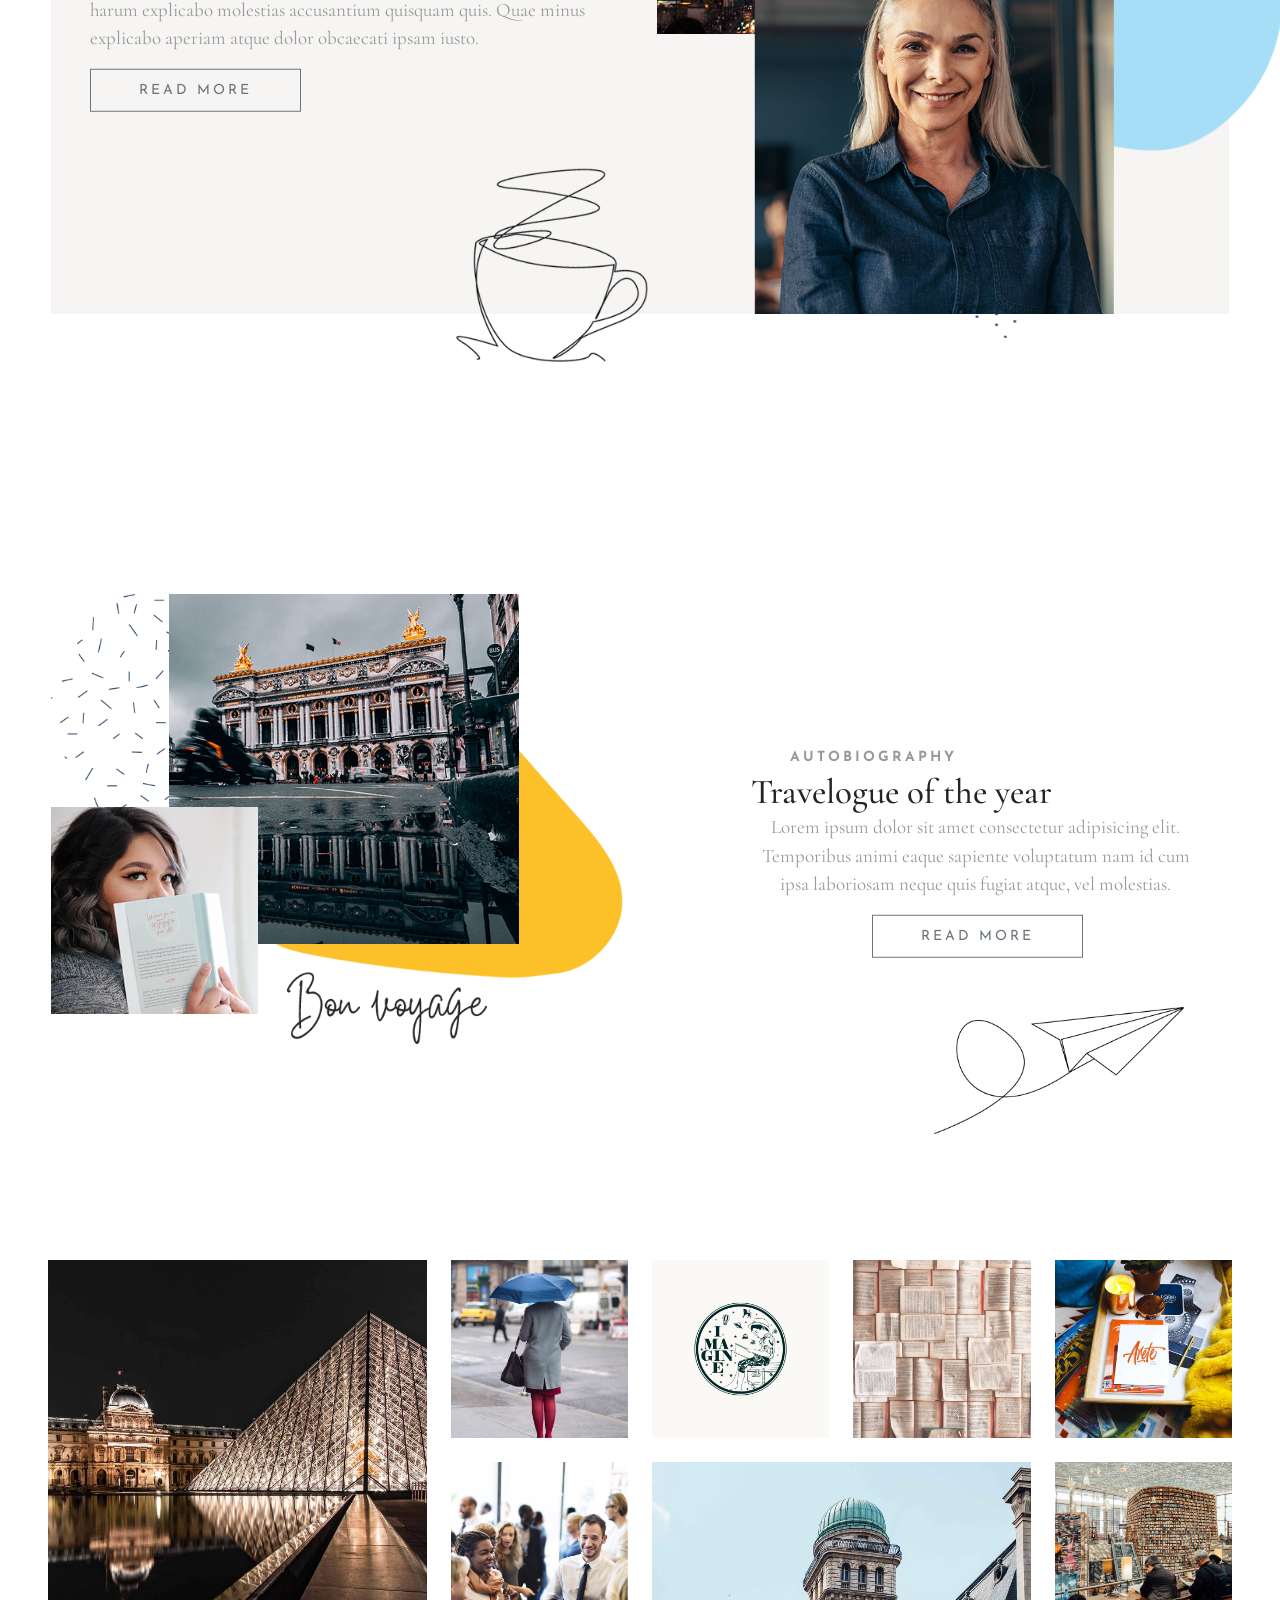
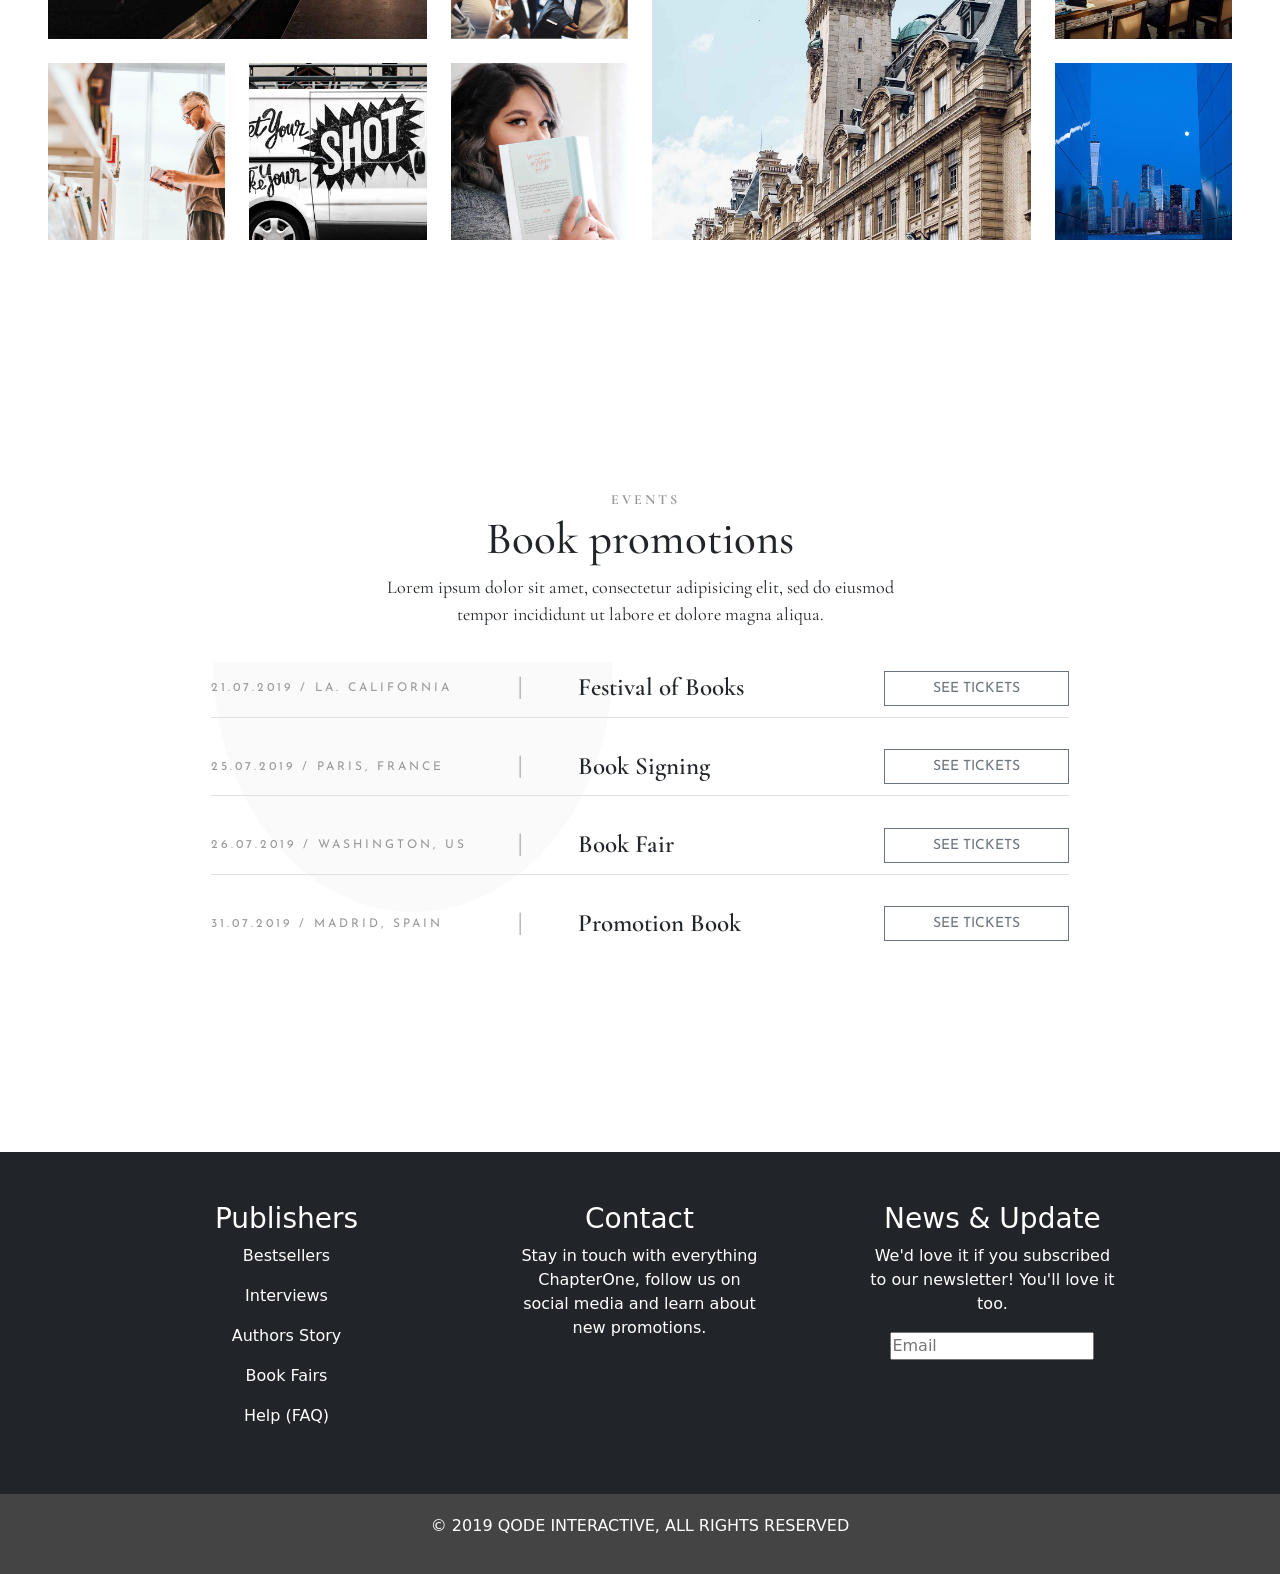
==== commit bfc3a17b: "gallery added" ====
--- a/index.html
+++ b/index.html
@@ -6,8 +6,8 @@
     <meta name="viewport" content="width=device-width, initial-scale=1.0">
     
     <!-- link bootstrap 5 -->
-    <link rel="stylesheet" href="https://cdn.jsdelivr.net/npm/bootstrap@5.2.3/dist/css/bootstrap.min.css" integrity="sha384-rbsA2VBKQhggwzxH7pPCaAqO46MgnOM80zW1RWuH61DGLwZJEdK2Kadq2F9CUG65" crossorigin="anonymous">
-    
+    <link href="https://cdn.jsdelivr.net/npm/bootstrap@5.0.2/dist/css/bootstrap.min.css" rel="stylesheet" integrity="sha384-EVSTQN3/azprG1Anm3QDgpJLIm9Nao0Yz1ztcQTwFspd3yD65VohhpuuCOmLASjC" crossorigin="anonymous">
+
     <!-- google font links Cormorant Garamond -->
     <link rel="preconnect" href="https://fonts.googleapis.com">
     <link rel="preconnect" href="https://fonts.gstatic.com" crossorigin>
@@ -23,21 +23,18 @@
     <link rel="stylesheet" href="event/assets/css/style.css">
     <!-- font awesome v6 -->
     <link rel="stylesheet" href="event/assets/css/all.min.css">
-    
+
     <!-- link custom style sheets -->
-    <link rel="stylesheet" href="assets/css/yazanstyle.css">
-    <link rel="stylesheet" href="assets/css/baraastyle.css">
-    <link rel="stylesheet" href="assets/css/media.css">
-    
-    <!-- bootstrap -->
-    <link rel="stylesheet" href="event/assets/css/bootstrap.min.css">
-    
+        <link rel="stylesheet" href="assets/css/yazanstyle.css">
+        <link rel="stylesheet" href="assets/css/baraastyle.css">
+        <link rel="stylesheet" href="assets/css/media.css">
+
      <title>Home</title>
 </head>
 <body>
     <!--Navbar-->
     <nav class="navbar navbar-expand-lg navbar-light bg-light">
-        <a class="navbar-brand" href="#"><img src="event/assets/images/logo.png" width="50" alt="">
+        <a class="navbar-brand" href="#"><img src="assets/images/logo.png" width="50" alt="">
         </a>
         <button class="navbar-toggler" type="button" data-toggle="collapse" data-target="#navbarNavDropdown" aria-controls="navbarNavDropdown" aria-expanded="false" aria-label="Toggle navigation">
           <span class="navbar-toggler-icon"></span>
@@ -46,59 +43,65 @@
           <ul class="navbar-nav">
   
             <li class="nav-item dropdown">
-              <a class="nav-link dropdown-toggle" href="#" id="navbarDropdown" role="button" data-toggle="dropdown" aria-haspopup="true" aria-expanded="false">
+              <a class="nav-link dropdown-toggle" href="#" role="button" data-bs-toggle="dropdown" aria-expanded="false">
                 Home
               </a>
-              <div class="dropdown-menu" aria-labelledby="navbarDropdown">
-                <a class="dropdown-item" href="#">MAIN HOME</a>
-                <a class="dropdown-item" href="#">BESTSELLING AUTHOR</a>
+              <ul class="dropdown-menu">
+                <li><a class="dropdown-item" href="#">CHILDREN AUTHOR</a></li>
+                <li><a class="dropdown-item" href="#">BESTSELLING AUTHOR</a></li>
+             
                 <a class="dropdown-item" href="#">GRID HOME</a>
-              </div>
+              </ul>
             </li>
   
             <li class="nav-item dropdown">
-              <a class="nav-link dropdown-toggle" href="#" id="navbarDropdown" role="button" data-toggle="dropdown" aria-haspopup="true" aria-expanded="false">
+              <a class="nav-link dropdown-toggle" href="#" role="button" data-bs-toggle="dropdown" aria-expanded="false">
                 Pages
               </a>
-              <div class="dropdown-menu" aria-labelledby="navbarDropdown">
-                <a class="dropdown-item" href="#">ABOUT ME</a>
-                <a class="dropdown-item" href="#">ABOUT US</a>
+              <ul class="dropdown-menu">
+                <li><a class="dropdown-item" href="#">ABOUT ME</a></li>
+                <li><a class="dropdown-item" href="#">ABOUT US</a></li>
                 <a class="dropdown-item" href="#">CONTACT US</a>
-              </div>
+                
+              </ul>
             </li>
   
+           
             <li class="nav-item dropdown">
-              <a class="nav-link dropdown-toggle" href="#" id="navbarDropdown" role="button" data-toggle="dropdown" aria-haspopup="true" aria-expanded="false">
-                Events
+              <a class="nav-link dropdown-toggle" href="#" role="button" data-bs-toggle="dropdown" aria-expanded="false">
+               Events
               </a>
-              <div class="dropdown-menu" aria-labelledby="navbarDropdown">
-                <a class="dropdown-item" href="event/event.html">EVENT DATES</a>
-                <a class="dropdown-item" href="event/eventDate.html">EVENT SINGLE</a>
-              </div>
+              <ul class="dropdown-menu">
+                <li><a class="dropdown-item" href="#">EVENT DATE</a></li>
+                <li><a class="dropdown-item" href="#">EVENT SINGLE</a></li>
+                
+              </ul>
             </li>
   
             <li class="nav-item dropdown">
-              <a class="nav-link dropdown-toggle" href="#" id="navbarDropdown" role="button" data-toggle="dropdown" aria-haspopup="true" aria-expanded="false">
+              <a class="nav-link dropdown-toggle" href="#" role="button" data-bs-toggle="dropdown" aria-expanded="false">
                 Blog
               </a>
-              <div class="dropdown-menu" aria-labelledby="navbarDropdown">
-                <a class="dropdown-item" href="#">RIGHT SIDEBAR</a>
-                <a class="dropdown-item" href="#">LEFT SIDEBAR</a>
+              <ul class="dropdown-menu">
+                <li><a class="dropdown-item" href="#">RIGHT SIDEBAR</a></li>
+                <li><a class="dropdown-item" href="#">LEFT SIDEBAR</a></li>
                 <a class="dropdown-item" href="#">NO SIDEBAR</a>
-              </div>
+                
+              </ul>
             </li>
   
             <li class="nav-item dropdown">
-              <a class="nav-link dropdown-toggle" href="#" id="navbarDropdown" role="button" data-toggle="dropdown" aria-haspopup="true" aria-expanded="false">
+              <a class="nav-link dropdown-toggle" href="#" role="button" data-bs-toggle="dropdown" aria-expanded="false">
                 Shop
               </a>
-              <div class="dropdown-menu" aria-labelledby="navbarDropdown">
-                <a class="dropdown-item" href="#">PRODUCT LIST</a>
-                <a class="dropdown-item" href="#">PRODUCT SINGLES</a>
-                <div class="dropdown-divider"></div>
+              <ul class="dropdown-menu">
+                <li><a class="dropdown-item" href="#">PRODUCT LIST</a></li>
+                <li><a class="dropdown-item" href="#">PRODUCT SINGLES</a></li>
                 <a class="dropdown-item" href="#">LAYOUTS</a>
-              </div>
+                
+              </ul>
             </li>
+  
   
   
   
@@ -140,13 +143,13 @@
         <div id="carouselExampleControls" class="carousel slide" data-ride="carousel">
           <div class="carousel-inner">
             <div class="carousel-item active">
-              <img class="d-block w-100" src="event/assets/images/1.png" alt="First slide">
+              <img class="d-block w-100" src="assets/images/1.png" alt="First slide">
             </div>
             <div class="carousel-item">
-              <img class="d-block w-100" src="event/assets/images/2.jpg" alt="Second slide">
+              <img class="d-block w-100" src="assets/images/2.jpg" alt="Second slide">
             </div>
             <div class="carousel-item">
-              <img class="d-block w-100" src="event/assets/images/3.jpg" alt="Third slide">
+              <img class="d-block w-100" src="assets/images/3.jpg" alt="Third slide">
             </div>
           </div>
           <a class="carousel-control-prev" href="#carouselExampleControls" role="button" data-slide="prev">
@@ -1311,6 +1314,37 @@
           </div>
       </section>
 
+      <section class="gallery mt-5">
+        <div class="container-fluid p-5">
+            <div class="row">
+                <div class="col-lg-4 col-sm-12">
+                    <img class="img-fluid mb-4" src="assets/images/GallaryImages/home-2-gallery-1.jpg" alt="">
+                    <div class="row">
+                        <img class="img-fluid col-lg-6 col-sm-6 mb-4" src="assets/images/GallaryImages/home-2-gallery-2.jpg" alt="">
+                        <img class="img-fluid col-lg-6 col-sm-6 mb-4" src="assets/images/GallaryImages/home-2-gallery-3.jpg" alt="">
+                    </div>
+                </div>
+                <div class="col-lg-2 col-sm-12">
+                    <img class="img-fluid mb-4" src="assets/images/GallaryImages/home-2-gallery-4.jpg" alt="">
+                    <img class="img-fluid mb-4" src="assets/images/GallaryImages/home-2-gallery-5.jpg" alt="">
+                    <img class="img-fluid mb-4" src="assets/images/GallaryImages/home-2-gallery-6.jpg" alt="">
+                </div>
+                <div class="col-lg-4 col-sm-12">
+                    <div class="row">
+                        <img class="img-fluid col-lg-6 col-sm-6 mb-4" src="assets/images/GallaryImages/home-2-gallery-8.jpg" alt="">
+                        <img class="img-fluid col-lg-6 col-sm-6 mb-4" src="assets/images/GallaryImages/home-2-gallery-7.jpg" alt="">
+                    </div>
+                    <img class="img-fluid mb-4" src="assets/images/GallaryImages/home-2-gallery-9.jpg" alt="">
+                </div>
+                <div class="col-lg-2 col-sm-12">
+                    <img class="img-fluid mb-4" src="assets/images/GallaryImages/home-2-gallery-10.jpg" alt="">
+                    <img class="img-fluid mb-4" src="assets/images/GallaryImages/home-2-gallery-11.jpg" alt="">
+                    <img class="img-fluid mb-4" src="assets/images/GallaryImages/home-2-gallery-12.jpg" alt="">
+                </div>
+
+            </div>
+        </div>
+      </section>
 
   <!-- Book Promotions -->
     <section class="promotions">
@@ -1368,6 +1402,7 @@
                   
                   <h3>News & Update</h3>
                   <p>We'd love it if you subscribed to our newsletter! You'll love it too.</p>
+                  <input type="email" placeholder="Email" />
               </div>
         </div>
       </section>
@@ -1378,6 +1413,6 @@
 
 
     <script src="https://cdn.jsdelivr.net/npm/bootstrap@5.2.3/dist/js/bootstrap.bundle.min.js" integrity="sha384-kenU1KFdBIe4zVF0s0G1M5b4hcpxyD9F7jL+jjXkk+Q2h455rYXK/7HAuoJl+0I4" crossorigin="anonymous"></script>
-    <script src="https://cdn.jsdelivr.net/npm/bootstrap@5.2.3/dist/js/bootstrap.min.js" integrity="sha384-cuYeSxntonz0PPNlHhBs68uyIAVpIIOZZ5JqeqvYYIcEL727kskC66kF92t6Xl2V" crossorigin="anonymous"></script>
+    
 </body>
 </html>
--- a/assets/css/yazanstyle.css
+++ b/assets/css/yazanstyle.css
@@ -17,7 +17,7 @@
     font-family: 'Cormorant Garamond', serif;
     margin: auto;
     position: relative;
-    margin-top: 400px ;    /* the margin */
+    margin-top: 200px ;    /* the margin */
     margin-bottom: 200px;
 }
 .promotions a{
@@ -661,9 +661,10 @@
 
 
 /* ************gallery (under development) **********************************************************************************************/
-.gallery{
-    background-color: #69251d;
-    width: 95vw;
-    height: 500px;
-    margin: 150px auto 0 auto;
+.gallery img{
+    transform: scale(1);
+    transition: transform .4s;
+}
+.gallery img:hover{
+    transform: scale(1.05);
 }
